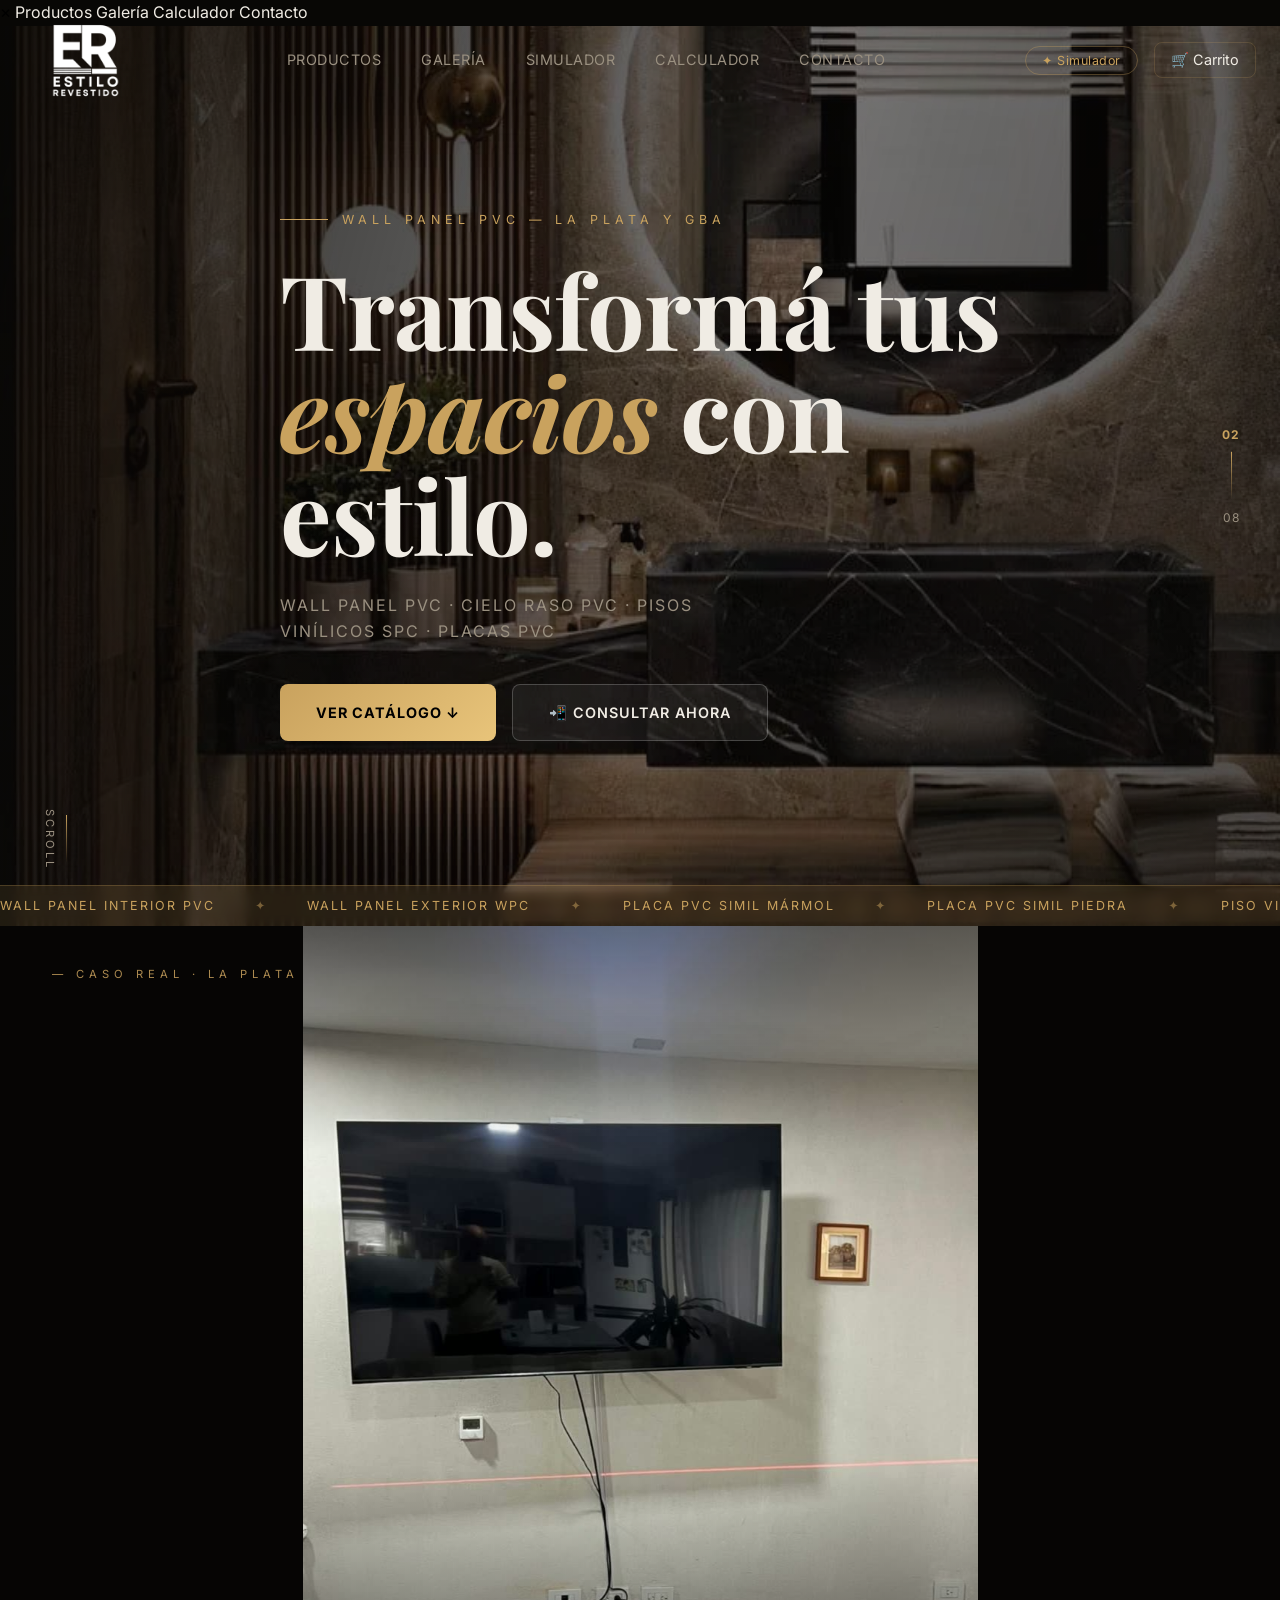
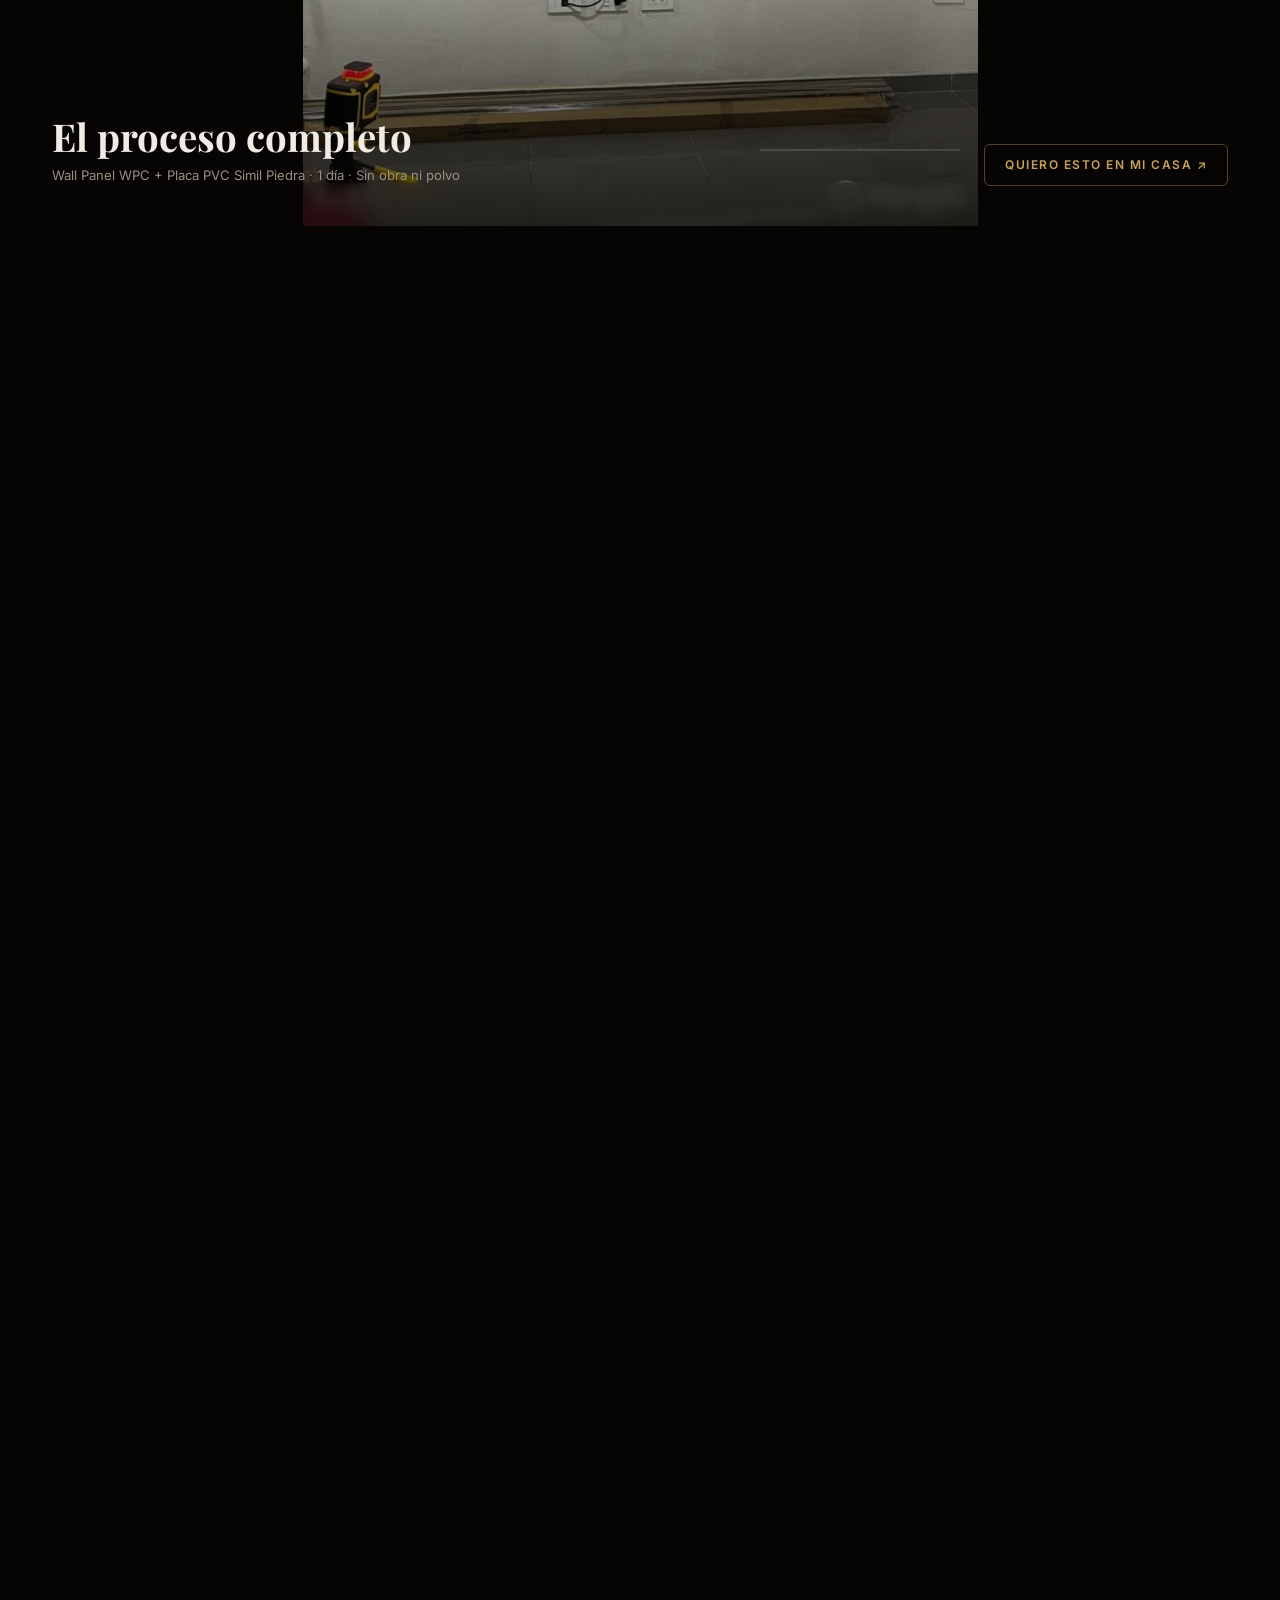
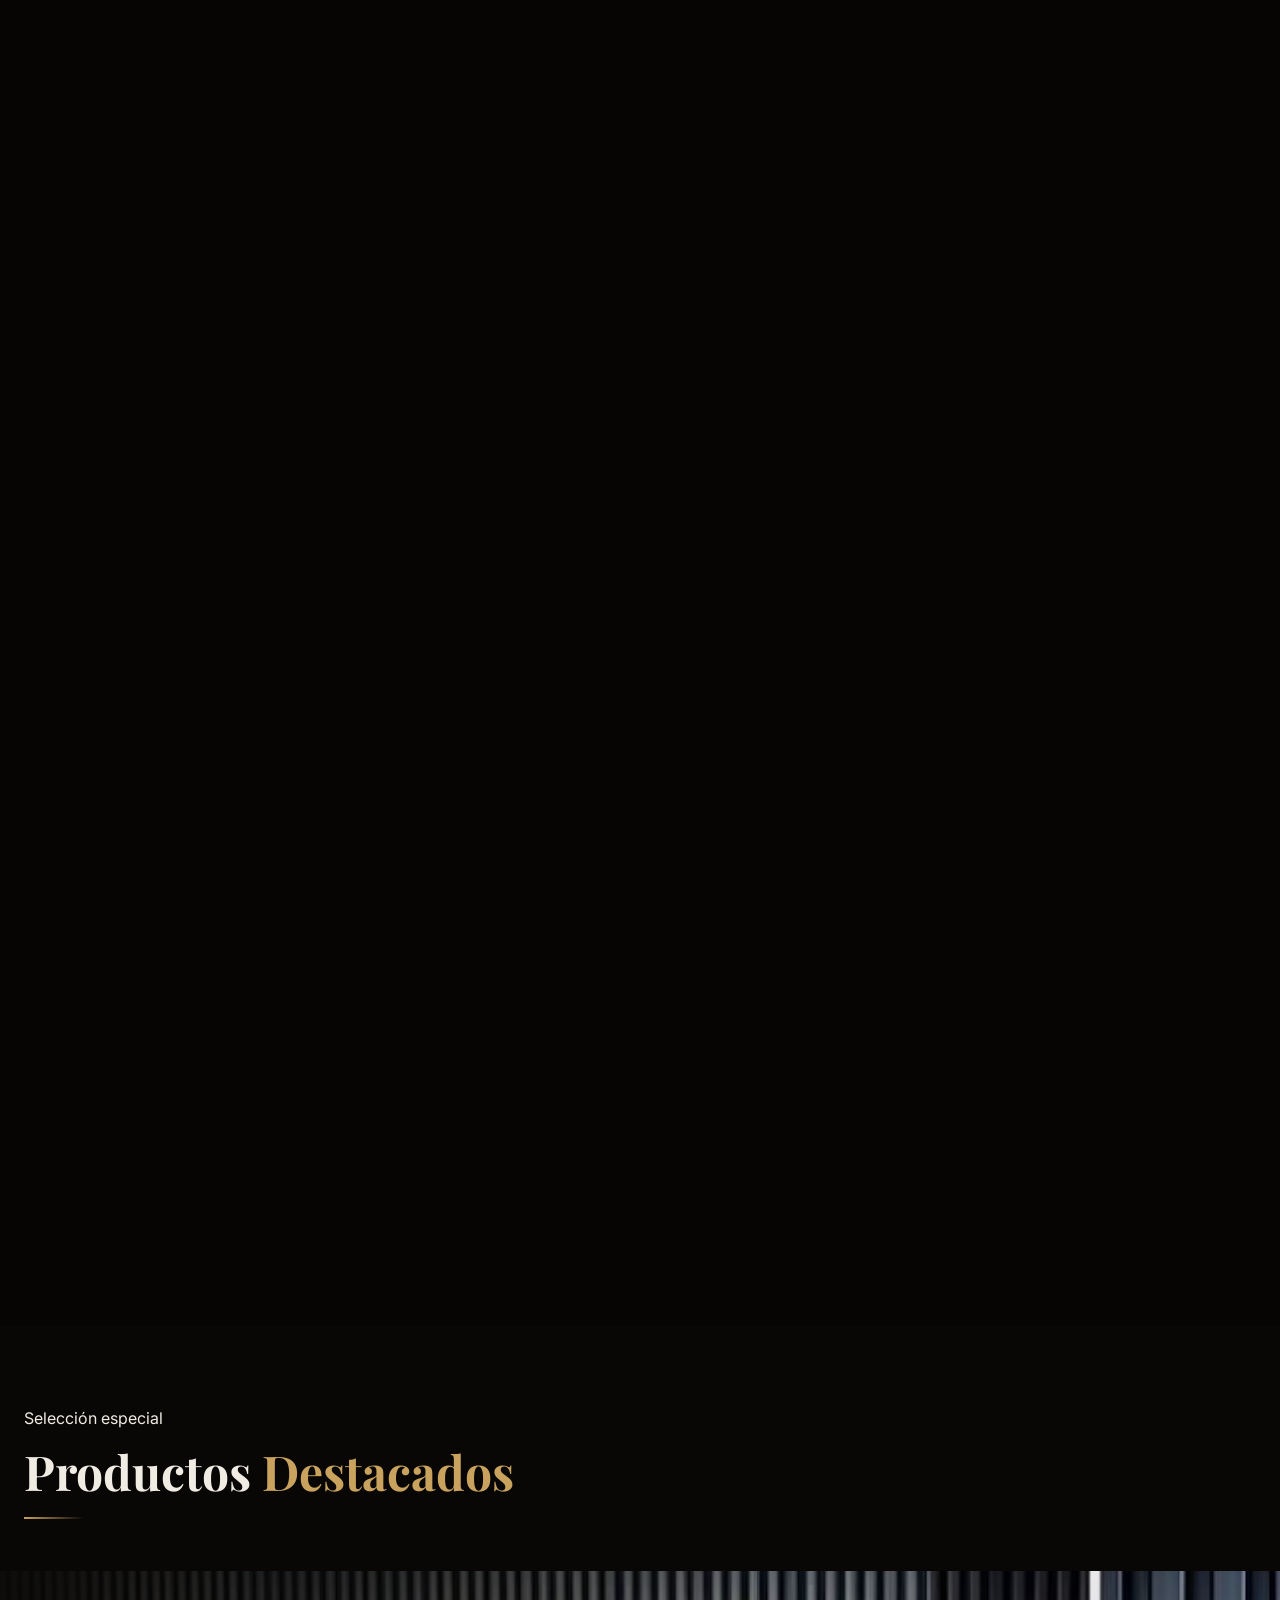
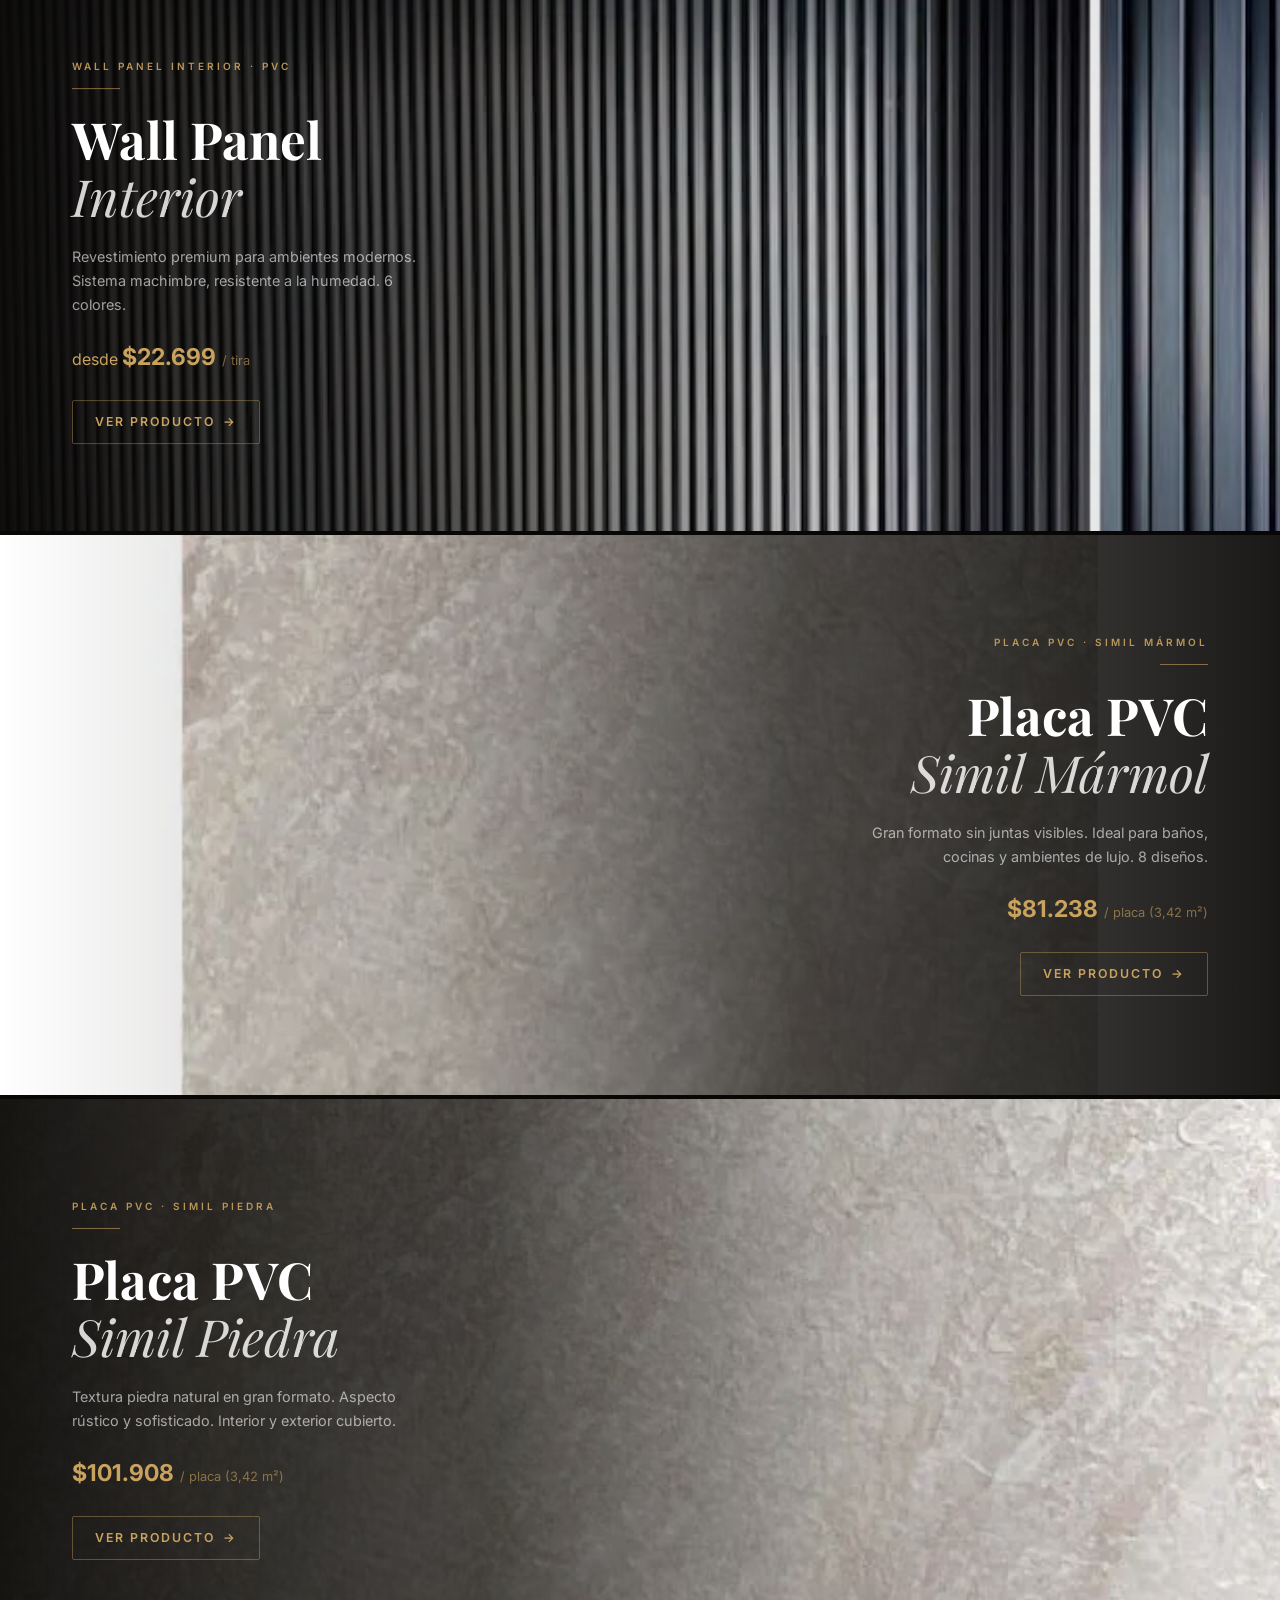
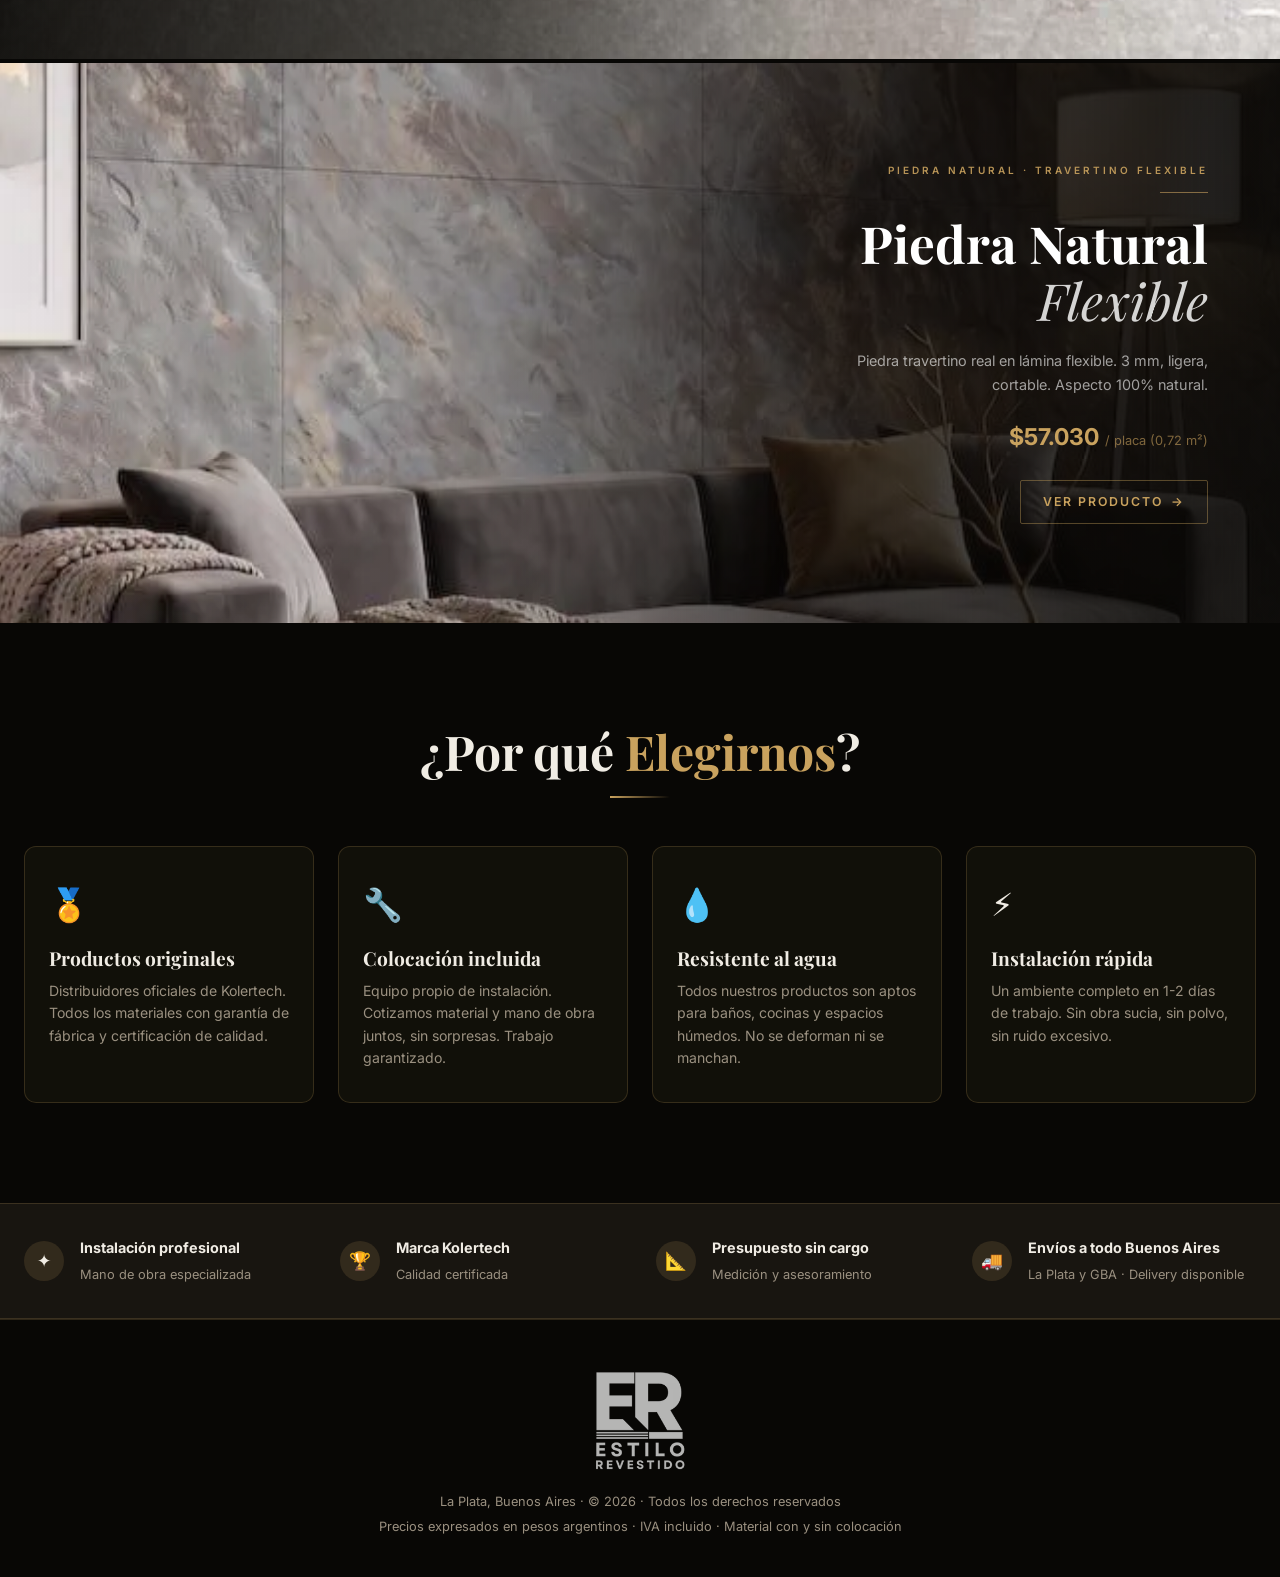
==== index.html @ 137f5987 "perf: convertir LCP hero a <img> e inline critical CSS para mejorar PageSpeed - Reemplazar backgroun" ====
﻿<!DOCTYPE html>
<html lang="es">
<head>
  <meta charset="UTF-8">
  <meta name="viewport" content="width=device-width, initial-scale=1.0">
  <title>Wall Panel PVC La Plata | Pisos Vinílicos SPC | Placas PVC | Estilo Revestido</title>
  <meta name="description" content="Venta y colocación de wall panel PVC, pisos vinílicos SPC click, placas PVC y cielos rasos en La Plata y GBA. Distribuidor oficial Kolertech. Presupuesto sin cargo.">
  <link rel="preconnect" href="https://fonts.googleapis.com">
  <link rel="preconnect" href="https://fonts.gstatic.com" crossorigin>
  <link rel="preload" as="style" href="https://fonts.googleapis.com/css2?family=Playfair+Display:ital,wght@0,400;0,700;1,400&family=Inter:wght@300;400;500;600;700&display=swap" onload="this.onload=null;this.rel='stylesheet'">
  <noscript><link rel="stylesheet" href="https://fonts.googleapis.com/css2?family=Playfair+Display:ital,wght@0,400;0,700;1,400&family=Inter:wght@300;400;500;600;700&display=swap"></noscript>
  <link rel="stylesheet" href="styles.css">
  <link rel="preload" as="image" href="Living.webp" fetchpriority="high">
  <style>
    .hero-slide{position:absolute;inset:0;background-size:cover;background-position:center;opacity:0;transform:scale(1.08);transition:opacity 1.4s ease,transform 6s ease}
    .hero-slide.active{opacity:1;transform:scale(1)}
    .hero-lcp-img{position:absolute;inset:0;width:100%;height:100%;object-fit:cover;object-position:center;pointer-events:none}
  </style>
  <script type="application/ld+json">
  {
    "@context": "https://schema.org",
    "@type": "LocalBusiness",
    "name": "Estilo Revestido",
    "description": "Venta y colocación de wall panel PVC, pisos vinílicos SPC click, placas PVC y cielos rasos en La Plata y GBA.",
    "url": "https://estilorevestido.com.ar",
    "telephone": "+542214374605",
    "email": "estilorevestido@gmail.com",
    "image": "https://estilorevestido.com.ar/logo-black-sm.webp",
    "address": {
      "@type": "PostalAddress",
      "addressLocality": "La Plata",
      "addressRegion": "Buenos Aires",
      "addressCountry": "AR"
    },
    "areaServed": [
      {"@type": "City", "name": "La Plata"},
      {"@type": "AdministrativeArea", "name": "Gran Buenos Aires"}
    ],
    "sameAs": ["https://instagram.com/estilorevestido"],
    "hasOfferCatalog": {
      "@type": "OfferCatalog",
      "name": "Revestimientos",
      "itemListElement": [
        {"@type": "Offer", "itemOffered": {"@type": "Product", "name": "Wall Panel PVC Interior"}},
        {"@type": "Offer", "itemOffered": {"@type": "Product", "name": "Cielo Raso PVC"}},
        {"@type": "Offer", "itemOffered": {"@type": "Product", "name": "Piso Vinílico SPC Click"}},
        {"@type": "Offer", "itemOffered": {"@type": "Product", "name": "Placa PVC Simil Mármol"}},
        {"@type": "Offer", "itemOffered": {"@type": "Product", "name": "Placa PVC Simil Piedra"}},
        {"@type": "Offer", "itemOffered": {"@type": "Product", "name": "Wall Panel Exterior WPC"}},
        {"@type": "Offer", "itemOffered": {"@type": "Product", "name": "Placa 3D PVC"}}
      ]
    }
  }
  </script>
</head>
<body>


<!-- NAV -->
<nav class="nav">
  <div class="nav-inner">
    <a href="#" class="nav-logo">
      <img src="logo-black-sm.webp" alt="Estilo Revestido" class="nav-logo-img" width="400" height="285" fetchpriority="high">
    </a>
    <ul class="nav-links">
      <li><a href="productos/">Productos</a></li>
      <li><a href="galeria/">Galería</a></li>
      <li><a href="galeria/#simulaFoto">Simulador</a></li>
      <li><a href="productos/#calculador">Calculador</a></li>
      <li><a href="contacto/">Contacto</a></li>
    </ul>
    <div class="nav-right">
      <button class="sim-open-btn" id="simOpenBtn">✦ Simulador</button>
      <button class="cart-btn">
        🛒 Carrito
        <span class="cart-count">0</span>
      </button>
      <button class="nav-menu-btn" aria-label="Menú">
        <span></span><span></span><span></span>
      </button>
    </div>
  </div>
</nav>

<!-- MOBILE MENU -->
<div class="mobile-menu">
  <button class="mobile-close">✕</button>
  <a href="productos/">Productos</a>
  <a href="galeria/">Galería</a>
  <a href="productos/#calculador">Calculador</a>
  <a href="contacto/">Contacto</a>
</div>
<!-- HERO -->
<section class="hero">
  <!-- Slideshow de fotos -->
  <div class="hero-slides">
    <div class="hero-slide active">
      <img src="Living.webp" alt="Wall Panel PVC La Plata — Estilo Revestido" class="hero-lcp-img" fetchpriority="high" width="1920" height="1080">
    </div>
    <div class="hero-slide" style="background-image:url('Baño.webp')"></div>
    <div class="hero-slide" style="background-image:url('Habitacion .webp')"></div>
    <div class="hero-slide" style="background-image:url('exterior.webp')"></div>
    <div class="hero-slide" style="background-image:url('Rincon.webp')"></div>
    <div class="hero-slide" style="background-image:url('CB Group/wall-panel-ambiente1.webp')"></div>
    <div class="hero-slide" style="background-image:url('CB Group/placa-piedra-ambiente1.webp')"></div>
    <div class="hero-slide" style="background-image:url('CB Group/piedra-flexible-ambiente.webp')"></div>
  </div>
  <div class="hero-overlay"></div>

  <!-- Contenido -->
  <div class="hero-content">
    <div class="hero-eyebrow">
      <span class="eyebrow-line"></span>
      <span class="eyebrow-text">Wall Panel PVC — La Plata y GBA</span>
    </div>
    <h1 class="hero-title">
      <span class="word-reveal">Transformá</span>
      <span class="word-reveal delay-1">tus</span>
      <br>
      <em class="word-reveal delay-2">espacios</em>
      <span class="word-reveal delay-3">con</span>
      <br>
      <span class="word-reveal delay-4">estilo.</span>
    </h1>
    <p class="hero-desc hero-desc-reveal">
      Wall Panel PVC · Cielo Raso PVC · Pisos Vinílicos SPC · Placas PVC
    </p>
    <div class="hero-actions hero-actions-reveal">
      <a href="productos/" class="btn-primary">Ver catálogo ↓</a>
      <a href="https://wa.me/542214374605" target="_blank" class="btn-secondary">📲 Consultar ahora</a>
    </div>
  </div>

  <!-- Slide counter -->
  <div class="slide-counter">
    <span class="slide-current">01</span>
    <span class="slide-sep"></span>
    <span class="slide-total">08</span>
  </div>

  <!-- Ticker -->
  <div class="hero-ticker">
    <div class="ticker-track">
      <span>Wall Panel Interior PVC</span><span class="ticker-dot">✦</span>
      <span>Wall Panel Exterior WPC</span><span class="ticker-dot">✦</span>
      <span>Placa PVC Simil Mármol</span><span class="ticker-dot">✦</span>
      <span>Placa PVC Simil Piedra</span><span class="ticker-dot">✦</span>
      <span>Piso Vinílico SPC Click</span><span class="ticker-dot">✦</span>
      <span>Tirantes WPC</span><span class="ticker-dot">✦</span>
      <span>Placas 3D PVC</span><span class="ticker-dot">✦</span>
      <span>Zócalo EPS + Clips</span><span class="ticker-dot">✦</span>
      <span>Molduras Cielorraso</span><span class="ticker-dot">✦</span>
      <span>Instalación Profesional</span><span class="ticker-dot">✦</span>
      <span>Wall Panel Interior PVC</span><span class="ticker-dot">✦</span>
      <span>Wall Panel Exterior WPC</span><span class="ticker-dot">✦</span>
      <span>Placa PVC Simil Mármol</span><span class="ticker-dot">✦</span>
      <span>Placa PVC Simil Piedra</span><span class="ticker-dot">✦</span>
      <span>Piso Vinílico SPC Click</span><span class="ticker-dot">✦</span>
      <span>Tirantes WPC</span><span class="ticker-dot">✦</span>
      <span>Placas 3D PVC</span><span class="ticker-dot">✦</span>
      <span>Zócalo EPS + Clips</span><span class="ticker-dot">✦</span>
      <span>Molduras Cielorraso</span><span class="ticker-dot">✦</span>
      <span>Instalación Profesional</span><span class="ticker-dot">✦</span>
    </div>
  </div>

  <div class="hero-scroll">
    <div class="hero-scroll-line"></div>
    <span>Scroll</span>
  </div>
</section>

<!-- FRAME SCROLL: PROCESO DE INSTALACIÓN -->
<section class="fscrub-section" id="procesoReel">
  <div class="fscrub-sticky">
    <canvas class="fscrub-canvas" id="procesoCanvas"></canvas>
    <video id="procesoVideo" class="fscrub-video" muted playsinline preload="none"></video>
    <div class="fscrub-overlay">
      <span class="fscrub-eyebrow">— Caso real · La Plata</span>
      <div class="fscrub-bottom">
        <div class="fscrub-info">
          <h2 class="fscrub-title">El proceso completo</h2>
          <p class="fscrub-desc">Wall Panel WPC + Placa PVC Simil Piedra · 1 día · Sin obra ni polvo</p>
        </div>
        <div class="fscrub-prog-wrap"><div class="fscrub-bar" id="fscrubBar"></div></div>
        <a href="https://wa.me/542214374605" class="fscrub-cta" target="_blank">Quiero esto en mi casa ↗</a>
      </div>
    </div>
  </div>
</section>

<!-- PRODUCTOS DESTACADOS -->
<section class="showcase-section" id="destacados">
  <div class="container">
    <div class="section-header reveal">
      <p class="hero-eyebrow" style="position:static;display:flex;margin-bottom:12px;">Selección especial</p>
      <h2 class="section-title">Productos <span class="gold">Destacados</span></h2>
      <div class="divider"></div>
    </div>
  </div>
  <div class="showcase-list">

    <a href="productos/?filtro=wall-interior" class="showcase-item" data-filter-target="wall-interior">
      <div class="showcase-bg" style="background-image:url('CB Group/wall-panel-ambiente1.webp')"></div>
      <div class="showcase-veil"></div>
      <div class="showcase-content">
        <span class="sc-tag">Wall Panel Interior · PVC</span>
        <div class="sc-line"></div>
        <h3 class="sc-name">Wall Panel<br><em>Interior</em></h3>
        <p class="sc-desc">Revestimiento premium para ambientes modernos. Sistema machimbre, resistente a la humedad. 6 colores.</p>
        <div class="sc-price">desde <strong>$22.699</strong> <small>/ tira</small></div>
        <span class="sc-cta">Ver producto <span>→</span></span>
      </div>
    </a>

    <a href="productos/?filtro=placas-pvc" class="showcase-item sc-reverse" data-filter-target="placas-pvc">
      <div class="showcase-bg" style="background-image:url('CB Group/placa-piedra-ambiente1.webp')"></div>
      <div class="showcase-veil showcase-veil-right"></div>
      <div class="showcase-content">
        <span class="sc-tag">Placa PVC · Simil Mármol</span>
        <div class="sc-line"></div>
        <h3 class="sc-name">Placa PVC<br><em>Simil Mármol</em></h3>
        <p class="sc-desc">Gran formato sin juntas visibles. Ideal para baños, cocinas y ambientes de lujo. 8 diseños.</p>
        <div class="sc-price"><strong>$81.238</strong> <small>/ placa (3,42 m²)</small></div>
        <span class="sc-cta">Ver producto <span>→</span></span>
      </div>
    </a>

    <a href="productos/?filtro=placas-pvc" class="showcase-item" data-filter-target="placas-pvc">
      <div class="showcase-bg" style="background-image:url('CB Group/placa-piedra-ambiente2.webp')"></div>
      <div class="showcase-veil"></div>
      <div class="showcase-content">
        <span class="sc-tag">Placa PVC · Simil Piedra</span>
        <div class="sc-line"></div>
        <h3 class="sc-name">Placa PVC<br><em>Simil Piedra</em></h3>
        <p class="sc-desc">Textura piedra natural en gran formato. Aspecto rústico y sofisticado. Interior y exterior cubierto.</p>
        <div class="sc-price"><strong>$101.908</strong> <small>/ placa (3,42 m²)</small></div>
        <span class="sc-cta">Ver producto <span>→</span></span>
      </div>
    </a>

    <a href="productos/?filtro=piedra-flexible" class="showcase-item sc-reverse" data-filter-target="piedra-flexible">
      <div class="showcase-bg" style="background-image:url('CB Group/piedra-flexible-main.webp')"></div>
      <div class="showcase-veil showcase-veil-right"></div>
      <div class="showcase-content">
        <span class="sc-tag">Piedra Natural · Travertino Flexible</span>
        <div class="sc-line"></div>
        <h3 class="sc-name">Piedra Natural<br><em>Flexible</em></h3>
        <p class="sc-desc">Piedra travertino real en lámina flexible. 3 mm, ligera, cortable. Aspecto 100% natural.</p>
        <div class="sc-price"><strong>$57.030</strong> <small>/ placa (0,72 m²)</small></div>
        <span class="sc-cta">Ver producto <span>→</span></span>
      </div>
    </a>

  </div>
</section>

<!-- WHY US -->
<section class="section why-section">
  <div class="container">
    <div class="section-header reveal" style="text-align:center;margin-bottom:48px;">
      <h2 class="section-title">¿Por qué <span class="gold">Elegirnos</span>?</h2>
      <div class="divider" style="margin:16px auto 0;"></div>
    </div>
    <div class="why-grid">
      <div class="why-card reveal">
        <div class="why-icon">🏅</div>
        <h3>Productos originales</h3>
        <p>Distribuidores oficiales de Kolertech. Todos los materiales con garantía de fábrica y certificación de calidad.</p>
      </div>
      <div class="why-card reveal" style="transition-delay:0.1s">
        <div class="why-icon">🔧</div>
        <h3>Colocación incluida</h3>
        <p>Equipo propio de instalación. Cotizamos material y mano de obra juntos, sin sorpresas. Trabajo garantizado.</p>
      </div>
      <div class="why-card reveal" style="transition-delay:0.2s">
        <div class="why-icon">💧</div>
        <h3>Resistente al agua</h3>
        <p>Todos nuestros productos son aptos para baños, cocinas y espacios húmedos. No se deforman ni se manchan.</p>
      </div>
      <div class="why-card reveal" style="transition-delay:0.3s">
        <div class="why-icon">⚡</div>
        <h3>Instalación rápida</h3>
        <p>Un ambiente completo en 1-2 días de trabajo. Sin obra sucia, sin polvo, sin ruido excesivo.</p>
      </div>
    </div>
  </div>
</section>

<!-- FEATURES BAND -->
<div class="features-band">
  <div class="features-grid">
    <div class="feature-item">
      <div class="feature-icon">✦</div>
      <div class="feature-text">
        <strong>Instalación profesional</strong>
        <span>Mano de obra especializada</span>
      </div>
    </div>
    <div class="feature-item">
      <div class="feature-icon">🏆</div>
      <div class="feature-text">
        <strong>Marca Kolertech</strong>
        <span>Calidad certificada</span>
      </div>
    </div>
    <div class="feature-item">
      <div class="feature-icon">📐</div>
      <div class="feature-text">
        <strong>Presupuesto sin cargo</strong>
        <span>Medición y asesoramiento</span>
      </div>
    </div>
    <div class="feature-item">
      <div class="feature-icon">🚚</div>
      <div class="feature-text">
        <strong>Envíos a todo Buenos Aires</strong>
        <span>La Plata y GBA · Delivery disponible</span>
      </div>
    </div>
  </div>
</div>

<!-- FOOTER -->
<footer>
  <div class="container">
    <img src="logo-black-sm.webp" alt="Estilo Revestido" width="400" height="285" style="height:120px;width:auto;margin:0 auto 12px;display:block;opacity:0.7;filter:invert(1);">
    <p style="margin-top:8px;">La Plata, Buenos Aires · © 2026 · Todos los derechos reservados</p>
    <p style="margin-top:4px;">Precios expresados en pesos argentinos · IVA incluido · Material con y sin colocación</p>
  </div>
</footer>

<!-- CART OVERLAY -->
<div class="cart-overlay">
  <div class="cart-panel">
    <div class="cart-header">
      <h2>Tu Carrito</h2>
      <button class="cart-close">✕</button>
    </div>
    <div class="cart-items">
      <div class="cart-empty">🛒<span>Tu carrito está vacío</span></div>
    </div>
    <div class="cart-footer">
      <div class="cart-total">
        <span>Total material</span>
        <strong>$0</strong>
      </div>
      <button class="btn-cart-wa">📲 Solicitar presupuesto</button>
      <button class="btn-clear-cart">Vaciar carrito</button>
    </div>
  </div>
</div>

<!-- TOAST -->
<div class="toast" id="toast">
  <span class="toast-icon">✦</span>
  <span class="toast-msg"></span>
</div>

<!-- ===== SIMULADOR DE AMBIENTES ===== -->
<div class="sim-overlay" id="simOverlay" role="dialog" aria-modal="true" aria-hidden="true">
  <div class="sim-panel">
    <button class="sim-close" id="simClose" aria-label="Cerrar">×</button>

    <div class="sim-header">
      <h2 class="sim-title">Simulador de Ambientes</h2>
      <p class="sim-subtitle">Ingresá las medidas, elegí los materiales y mirá cómo queda tu espacio</p>
    </div>

    <!-- Dimensiones -->
    <div class="sim-dims-bar">
      <div class="sim-dim-field">
        <label class="sim-dim-label">Ancho</label>
        <input class="sim-dim-input" id="simAncho" type="number" min="1" max="20" step="0.5" value="4">
        <span class="sim-dim-unit">m</span>
      </div>
      <div class="sim-dim-sep">×</div>
      <div class="sim-dim-field">
        <label class="sim-dim-label">Largo</label>
        <input class="sim-dim-input" id="simLargo" type="number" min="1" max="20" step="0.5" value="5">
        <span class="sim-dim-unit">m</span>
      </div>
      <div class="sim-dim-sep">×</div>
      <div class="sim-dim-field">
        <label class="sim-dim-label">Alto</label>
        <input class="sim-dim-input" id="simAlto" type="number" min="1.8" max="6" step="0.1" value="2.6">
        <span class="sim-dim-unit">m</span>
      </div>
    </div>

    <!-- Combinaciones recomendadas -->
    <div class="sim-combos-bar">
      <span class="sim-combos-label">Combinaciones:</span>
      <div class="sim-combos-list" id="simCombosList"></div>
    </div>

    <!-- Contenido principal -->
    <div class="sim-content">

      <!-- Vista perspectiva -->
      <div class="sim-scene-wrap">
        <canvas id="simCanvas" width="700" height="420"></canvas>
        <div class="sim-scene-hint">Vista en perspectiva · cambiá medidas y materiales para actualizar</div>
      </div>

      <!-- Selectores + presupuesto -->
      <div class="sim-sidebar">

        <div class="sim-selectors">
          <div class="sim-sel-row">
            <div class="sim-sel-thumb" id="thumbParedes"></div>
            <div class="sim-sel-info">
              <label class="sim-sel-label">Paredes</label>
              <select class="sim-select" id="selParedes"></select>
            </div>
          </div>
          <div class="sim-sel-row">
            <div class="sim-sel-thumb" id="thumbTecho"></div>
            <div class="sim-sel-info">
              <label class="sim-sel-label">Techo</label>
              <select class="sim-select" id="selTecho"></select>
            </div>
          </div>
          <div class="sim-sel-row">
            <div class="sim-sel-thumb" id="thumbPiso"></div>
            <div class="sim-sel-info">
              <label class="sim-sel-label">Piso</label>
              <select class="sim-select" id="selPiso"></select>
            </div>
          </div>
          <div class="sim-sel-row">
            <div class="sim-sel-thumb" id="thumbZocalo"></div>
            <div class="sim-sel-info">
              <label class="sim-sel-label">Zócalo</label>
              <select class="sim-select" id="selZocalo"></select>
            </div>
          </div>
        </div>

        <div class="sim-budget" id="simBudget">
          <p class="sim-budget-empty">Seleccioná productos para ver el presupuesto</p>
        </div>

        <div class="sim-actions">
          <button class="sim-btn-wa" id="simWaBtn">
            <svg width="16" height="16" viewBox="0 0 24 24" fill="currentColor"><path d="M17.472 14.382c-.297-.149-1.758-.867-2.03-.967-.273-.099-.471-.148-.67.15-.197.297-.767.966-.94 1.164-.173.199-.347.223-.644.075-.297-.15-1.255-.463-2.39-1.475-.883-.788-1.48-1.761-1.653-2.059-.173-.297-.018-.458.13-.606.134-.133.298-.347.446-.52.149-.174.198-.298.298-.497.099-.198.05-.371-.025-.52-.075-.149-.669-1.612-.916-2.207-.242-.579-.487-.5-.669-.51-.173-.008-.371-.01-.57-.01-.198 0-.52.074-.792.372-.272.297-1.04 1.016-1.04 2.479 0 1.462 1.065 2.875 1.213 3.074.149.198 2.096 3.2 5.077 4.487.709.306 1.262.489 1.694.625.712.227 1.36.195 1.871.118.571-.085 1.758-.719 2.006-1.413.248-.694.248-1.289.173-1.413-.074-.124-.272-.198-.57-.347z"/><path d="M12 2C6.477 2 2 6.477 2 12c0 1.89.525 3.66 1.438 5.168L2 22l4.832-1.438A9.959 9.959 0 0012 22c5.523 0 10-4.477 10-10S17.523 2 12 2z"/></svg>
            WhatsApp
          </button>
          <button class="sim-btn-cart" id="simCartBtn">+ Carrito</button>
        </div>
      </div>
    </div>
  </div>
</div>
<script src="script-shared.js" defer></script>
<script src="script-index.js" defer></script>
<!-- Cloudflare Web Analytics --><script type='module' src='https://static.cloudflareinsights.com/beacon.min.js' data-cf-beacon='{"token":"7afa23e4fc7f466990a9132e22e90082"}'></script><!-- End Cloudflare Web Analytics -->
</body>
</html>
---- styles.css ----
﻿/* ===== VARIABLES ===== */
:root {
  --bg: #080705;
  --bg2: #0f0e0b;
  --bg3: #181510;
  --gold: #C9A25E;
  --gold2: #e8c47a;
  --gold-dim: rgba(201,162,94,0.15);
  --text: #f0ece4;
  --text-dim: #9a9080;
  --border: rgba(201,162,94,0.2);
  --card-bg: #111009;
  --font-serif: 'Playfair Display', Georgia, serif;
  --font-sans: 'Inter', system-ui, sans-serif;
  --radius: 12px;
  --shadow: 0 20px 60px rgba(0,0,0,0.6);
}

/* ===== RESET ===== */
*, *::before, *::after { box-sizing: border-box; margin: 0; padding: 0; }
html { scroll-behavior: smooth; }
body {
  background: var(--bg);
  color: var(--text);
  font-family: var(--font-sans);
  font-size: 16px;
  line-height: 1.6;
  overflow-x: hidden;
}
img { max-width: 100%; display: block; }
a { color: inherit; text-decoration: none; }
button { cursor: pointer; font-family: var(--font-sans); border: none; background: none; }

/* ===== SCROLLBAR ===== */
::-webkit-scrollbar { width: 6px; }
::-webkit-scrollbar-track { background: var(--bg); }
::-webkit-scrollbar-thumb { background: var(--gold); border-radius: 3px; }

/* ===== TYPOGRAPHY ===== */
h1, h2, h3, h4 { font-family: var(--font-serif); line-height: 1.2; }

/* ===== UTILITY ===== */
.container { max-width: 1280px; margin: 0 auto; padding: 0 24px; }
.gold { color: var(--gold); }
.section-title {
  font-family: var(--font-serif);
  font-size: clamp(2rem, 4vw, 3rem);
  margin-bottom: 8px;
}
.section-subtitle {
  color: var(--text-dim);
  font-size: 1.05rem;
  margin-bottom: 48px;
}
.divider {
  width: 60px;
  height: 2px;
  background: linear-gradient(to right, var(--gold), transparent);
  margin: 16px 0 32px;
}

/* ===== NAV ===== */
.nav {
  position: fixed;
  top: 0; left: 0; right: 0;
  z-index: 1000;
  padding: 16px 0;
  transition: all 0.4s ease;
}
.nav.scrolled {
  background: rgba(8,7,5,0.95);
  backdrop-filter: blur(20px);
  border-bottom: 1px solid var(--border);
  padding: 10px 0;
}
.nav-inner {
  display: flex;
  align-items: center;
  justify-content: space-between;
  max-width: 1280px;
  margin: 0 auto;
  padding: 0 24px;
}
.nav-logo {
  display: flex;
  align-items: center;
}
.nav-logo-img {
  height: 88px;
  width: auto;
  object-fit: contain;
  filter: invert(1);
  transition: opacity 0.3s;
}
.nav-logo-img:hover { opacity: 0.85; }
.nav-links {
  display: flex;
  gap: 32px;
  list-style: none;
}
.nav-links a {
  font-size: 0.9rem;
  letter-spacing: 0.5px;
  color: var(--text-dim);
  transition: color 0.3s;
  text-transform: uppercase;
  display: inline-flex;
  align-items: center;
  padding: 12px 4px;
}
.nav-links a:hover { color: var(--gold); }
.nav-right { display: flex; align-items: center; gap: 16px; }
.cart-btn {
  position: relative;
  background: transparent;
  border: 1px solid var(--border);
  border-radius: 8px;
  padding: 8px 16px;
  color: var(--text);
  font-size: 0.9rem;
  display: flex;
  align-items: center;
  gap: 8px;
  transition: all 0.3s;
}
.cart-btn:hover { border-color: var(--gold); color: var(--gold); }
.cart-count {
  background: var(--gold);
  color: #000;
  border-radius: 50%;
  width: 20px;
  height: 20px;
  display: flex;
  align-items: center;
  justify-content: center;
  font-size: 0.75rem;
  font-weight: 700;
  display: none;
}
.cart-count.has-items { display: flex; }
.nav-menu-btn {
  display: none;
  flex-direction: column;
  gap: 5px;
  padding: 4px;
}
.nav-menu-btn span {
  display: block;
  width: 24px;
  height: 2px;
  background: var(--text);
  transition: all 0.3s;
}

/* ===== HERO ===== */
.hero {
  position: relative;
  height: 100vh;
  min-height: 640px;
  display: flex;
  align-items: center;
  overflow: hidden;
}

/* Slideshow */
.hero-slides {
  position: absolute;
  inset: 0;
}
.hero-slide {
  position: absolute;
  inset: 0;
  background-size: cover;
  background-position: center;
  opacity: 0;
  transform: scale(1.08);
  transition: opacity 1.4s ease, transform 6s ease;
}
.hero-slide.active {
  opacity: 1;
  transform: scale(1);
}
.hero-lcp-img {
  position: absolute;
  inset: 0;
  width: 100%;
  height: 100%;
  object-fit: cover;
  object-position: center;
  pointer-events: none;
}

.hero-overlay {
  position: absolute;
  inset: 0;
  background: linear-gradient(
    105deg,
    rgba(8,7,5,0.88) 0%,
    rgba(8,7,5,0.55) 55%,
    rgba(8,7,5,0.72) 100%
  );
  z-index: 1;
}

.hero-content {
  position: relative;
  z-index: 2;
  max-width: 1280px;
  margin: 0 auto;
  padding: 0 24px;
}

/* Eyebrow */
.hero-eyebrow {
  display: flex;
  align-items: center;
  gap: 14px;
  margin-bottom: 28px;
  overflow: hidden;
}
.eyebrow-line {
  display: block;
  width: 48px;
  height: 1px;
  background: var(--gold);
  transform: scaleX(0);
  transform-origin: left;
  animation: lineGrow 0.8s 0.3s ease forwards;
}
@keyframes lineGrow { to { transform: scaleX(1); } }
.eyebrow-text {
  font-size: 0.78rem;
  letter-spacing: 5px;
  text-transform: uppercase;
  color: var(--gold);
  opacity: 0;
  transform: translateX(-12px);
  animation: fadeSlide 0.7s 0.6s ease forwards;
}

/* Word reveal */
.word-reveal {
  display: inline-block;
  opacity: 0;
  transform: translateY(40px) skewY(3deg);
  animation: wordReveal 0.7s ease forwards;
}
.word-reveal.delay-1 { animation-delay: 0.15s; }
.word-reveal.delay-2 { animation-delay: 0.3s; }
.word-reveal.delay-3 { animation-delay: 0.42s; }
.word-reveal.delay-4 { animation-delay: 0.54s; }
@keyframes wordReveal {
  to { opacity: 1; transform: translateY(0) skewY(0); }
}

.hero-title {
  font-size: clamp(3.2rem, 8vw, 6.5rem);
  font-weight: 700;
  line-height: 1.0;
  margin-bottom: 28px;
  max-width: 780px;
  letter-spacing: -1px;
}
.hero-title em {
  font-style: italic;
  color: var(--gold);
  -webkit-text-stroke: 0px;
}

.hero-desc-reveal {
  color: var(--text-dim);
  font-size: 1rem;
  letter-spacing: 2px;
  text-transform: uppercase;
  max-width: 500px;
  margin-bottom: 40px;
  opacity: 0;
  animation: fadeSlide 0.7s 0.8s ease forwards;
}
.hero-actions-reveal {
  display: flex;
  gap: 16px;
  flex-wrap: wrap;
  opacity: 0;
  animation: fadeSlide 0.7s 1s ease forwards;
}
@keyframes fadeSlide {
  to { opacity: 1; transform: translateX(0) translateY(0); }
  from { opacity: 0; transform: translateY(16px); }
}

.btn-primary {
  background: linear-gradient(135deg, var(--gold), var(--gold2));
  color: #000;
  font-weight: 700;
  font-size: 0.9rem;
  letter-spacing: 1px;
  text-transform: uppercase;
  padding: 16px 36px;
  border-radius: 8px;
  transition: all 0.3s;
  display: inline-flex;
  align-items: center;
  gap: 8px;
}
.btn-primary:hover {
  transform: translateY(-2px);
  box-shadow: 0 8px 32px rgba(201,162,94,0.4);
}
.btn-secondary {
  background: rgba(255,255,255,0.06);
  backdrop-filter: blur(8px);
  color: var(--text);
  font-weight: 600;
  font-size: 0.9rem;
  letter-spacing: 1px;
  text-transform: uppercase;
  padding: 16px 36px;
  border-radius: 8px;
  border: 1px solid rgba(255,255,255,0.2);
  transition: all 0.3s;
  display: inline-flex;
  align-items: center;
  gap: 8px;
}
.btn-secondary:hover {
  border-color: var(--gold);
  color: var(--gold);
  background: var(--gold-dim);
}

/* Slide counter */
.slide-counter {
  position: absolute;
  right: 40px;
  top: 50%;
  transform: translateY(-50%);
  z-index: 3;
  display: flex;
  flex-direction: column;
  align-items: center;
  gap: 8px;
  font-size: 0.75rem;
  color: var(--text-dim);
  letter-spacing: 1px;
}
.slide-sep {
  display: block;
  width: 1px;
  height: 48px;
  background: linear-gradient(to bottom, var(--gold), transparent);
}
.slide-current { color: var(--gold); font-weight: 700; }

/* Ticker */
.hero-ticker {
  position: absolute;
  bottom: 0;
  left: 0;
  right: 0;
  z-index: 3;
  background: rgba(201,162,94,0.12);
  backdrop-filter: blur(6px);
  border-top: 1px solid rgba(201,162,94,0.25);
  overflow: hidden;
  padding: 10px 0;
}
.ticker-track {
  display: flex;
  gap: 40px;
  white-space: nowrap;
  animation: ticker 28s linear infinite;
  font-size: 0.78rem;
  letter-spacing: 2px;
  text-transform: uppercase;
  color: var(--gold);
}
.ticker-dot { color: var(--gold); opacity: 0.5; }
@keyframes ticker {
  from { transform: translateX(0); }
  to { transform: translateX(-50%); }
}

/* Scroll hint */
.hero-scroll {
  position: absolute;
  bottom: 56px;
  left: 40px;
  z-index: 3;
  display: flex;
  flex-direction: column;
  align-items: center;
  gap: 8px;
  color: var(--text-dim);
  font-size: 0.7rem;
  letter-spacing: 3px;
  text-transform: uppercase;
  writing-mode: vertical-rl;
}
.hero-scroll-line {
  width: 1px;
  height: 48px;
  background: linear-gradient(to bottom, var(--gold), transparent);
  animation: scrollLine 2s ease infinite;
}
@keyframes scrollLine {
  0% { opacity: 1; transform: scaleY(1) translateY(0); }
  100% { opacity: 0; transform: scaleY(0.5) translateY(20px); }
}

@media (max-width: 768px) {
  .slide-counter { display: none; }
  .hero-scroll { left: 16px; bottom: 70px; }
  .hero-title { font-size: clamp(2.6rem, 10vw, 4rem); }
}

/* ===== FRAME SCROLL SCRUB ===== */
.fscrub-section {
  height: 400vh;
  position: relative;
  background: #060504;
}
.fscrub-sticky {
  position: sticky;
  top: 0;
  height: 100vh;
  overflow: hidden;
}
.fscrub-canvas {
  position: absolute;
  inset: 0;
  width: 100%;
  height: 100%;
  display: block;
}
.fscrub-overlay {
  position: absolute;
  inset: 0;
  display: flex;
  flex-direction: column;
  justify-content: space-between;
  padding: 40px 52px 40px;
  background: linear-gradient(180deg, rgba(6,5,4,0.5) 0%, transparent 25%, transparent 60%, rgba(6,5,4,0.80) 100%);
  pointer-events: none;
  z-index: 2;
}
.fscrub-eyebrow {
  font-size: 0.70rem;
  letter-spacing: 5px;
  text-transform: uppercase;
  color: var(--gold);
  opacity: 0.85;
}
.fscrub-bottom {
  display: flex;
  align-items: flex-end;
  justify-content: space-between;
  gap: 24px;
}
.fscrub-info { flex: 1; }
.fscrub-title {
  font-family: 'Playfair Display', serif;
  font-size: clamp(1.6rem, 3vw, 2.4rem);
  font-weight: 700;
  color: var(--text);
  margin: 0 0 6px;
  line-height: 1.15;
}
.fscrub-desc {
  font-size: 0.82rem;
  color: var(--text-dim);
  margin: 0;
}
.fscrub-prog-wrap {
  width: 200px;
  height: 2px;
  background: rgba(255,255,255,0.12);
  flex-shrink: 0;
  align-self: center;
}
.fscrub-bar {
  height: 100%;
  width: 100%;
  background: linear-gradient(90deg, var(--gold), var(--gold2));
  transform-origin: left;
  transform: scaleX(0);
  will-change: transform;
}
.fscrub-cta {
  flex-shrink: 0;
  font-size: 0.75rem;
  font-weight: 600;
  letter-spacing: 1.5px;
  text-transform: uppercase;
  color: var(--gold);
  border: 1px solid rgba(201,162,94,0.4);
  padding: 10px 20px;
  border-radius: 6px;
  pointer-events: all;
  transition: border-color 0.25s, background 0.25s;
  white-space: nowrap;
}
.fscrub-cta:hover { border-color: var(--gold); background: rgba(201,162,94,0.10); }
@media (max-width: 768px) {
  .fscrub-section { height: 400vh; }
  .fscrub-sticky { position: sticky; top: 0; height: 100vh; }
  .fscrub-canvas { display: none; }
  .fscrub-video { display: block; position: absolute; top: 50%; left: 50%; width: 100vw; height: 100vh; object-fit: cover; transform: translate(-50%, -50%); }
  .fscrub-prog-wrap { display: none; }
  .fscrub-overlay { padding: 28px 20px 32px; background: linear-gradient(180deg, rgba(6,5,4,0.7) 0%, rgba(6,5,4,0.5) 50%, rgba(6,5,4,0.85) 100%); }
  .fscrub-bottom { flex-direction: column; align-items: flex-start; gap: 14px; }
}

/* ===== FEATURES BAND ===== */
.features-band {
  background: var(--bg3);
  border-top: 1px solid var(--border);
  border-bottom: 1px solid var(--border);
  padding: 32px 0;
}
.features-grid {
  display: grid;
  grid-template-columns: repeat(auto-fit, minmax(200px, 1fr));
  gap: 32px;
  max-width: 1280px;
  margin: 0 auto;
  padding: 0 24px;
}
.feature-item {
  display: flex;
  align-items: center;
  gap: 16px;
}
.feature-icon {
  width: 40px;
  height: 40px;
  border-radius: 50%;
  background: var(--gold-dim);
  display: flex;
  align-items: center;
  justify-content: center;
  font-size: 1.1rem;
  flex-shrink: 0;
}
.feature-text strong {
  display: block;
  font-size: 0.9rem;
  font-weight: 700;
  margin-bottom: 2px;
}
.feature-text span {
  font-size: 0.8rem;
  color: var(--text-dim);
}

/* ===== SECTIONS ===== */
.section { padding: 100px 0; }
.section-header { margin-bottom: 16px; }
.filter-bar {
  display: flex;
  gap: 8px;
  flex-wrap: wrap;
  margin-bottom: 40px;
}
.filter-btn {
  padding: 8px 20px;
  border-radius: 40px;
  border: 1px solid var(--border);
  color: var(--text-dim);
  font-size: 0.85rem;
  transition: all 0.3s;
  background: transparent;
}
.filter-btn:hover, .filter-btn.active {
  border-color: var(--gold);
  color: var(--gold);
  background: var(--gold-dim);
}

/* ===== PRODUCT GRID ===== */
.products-grid {
  display: grid;
  grid-template-columns: repeat(auto-fill, minmax(300px, 1fr));
  gap: 24px;
}

/* ===== PRODUCT CARD ===== */
.product-card {
  background: var(--card-bg);
  border: 1px solid var(--border);
  border-radius: var(--radius);
  overflow: hidden;
  transition: transform 0.1s ease, box-shadow 0.3s ease;
  transform-style: preserve-3d;
  will-change: transform;
  cursor: pointer;
}
.product-card:hover {
  box-shadow: 0 30px 80px rgba(201,162,94,0.1), var(--shadow);
  border-color: rgba(201,162,94,0.4);
}
.card-image-wrap {
  position: relative;
  overflow: hidden;
  aspect-ratio: 4/3;
  background: #0d0c09;
}
.card-image-wrap img {
  width: 100%;
  height: 100%;
  object-fit: cover;
  transition: transform 0.6s cubic-bezier(0.33,1,0.68,1);
}
.product-card:hover .card-image-wrap img { transform: scale(1.08); }
.card-badge {
  position: absolute;
  top: 12px;
  left: 12px;
  background: var(--gold);
  color: #000;
  font-size: 0.7rem;
  font-weight: 700;
  letter-spacing: 1px;
  text-transform: uppercase;
  padding: 4px 10px;
  border-radius: 4px;
}
.card-body { padding: 20px; }
.card-category {
  font-size: 0.75rem;
  letter-spacing: 2px;
  text-transform: uppercase;
  color: var(--gold);
  margin-bottom: 8px;
}
.card-title {
  font-family: var(--font-serif);
  font-size: 1.25rem;
  margin-bottom: 8px;
}
.card-desc {
  font-size: 0.85rem;
  color: var(--text-dim);
  margin-bottom: 16px;
  line-height: 1.5;
}
.card-specs {
  display: flex;
  gap: 16px;
  margin-bottom: 16px;
  flex-wrap: wrap;
}
.card-spec {
  font-size: 0.78rem;
  color: var(--text-dim);
  display: flex;
  align-items: center;
  gap: 4px;
}
.card-spec::before {
  content: 'â–¸';
  color: var(--gold);
  font-size: 0.6rem;
}
.card-footer {
  display: flex;
  align-items: center;
  justify-content: space-between;
  padding-top: 16px;
  border-top: 1px solid var(--border);
}
.card-price {
  font-family: var(--font-serif);
  font-size: 1.4rem;
  color: var(--gold);
}
.card-price-unit {
  font-size: 0.75rem;
  color: var(--text-dim);
  font-family: var(--font-sans);
  margin-left: 4px;
}
.card-add-btn {
  background: var(--gold-dim);
  border: 1px solid var(--border);
  border-radius: 8px;
  padding: 8px 16px;
  color: var(--gold);
  font-size: 0.85rem;
  font-weight: 600;
  display: flex;
  align-items: center;
  gap: 6px;
  transition: all 0.3s;
}
.card-add-btn:hover {
  background: var(--gold);
  color: #000;
  border-color: var(--gold);
}
.card-colors {
  display: flex;
  gap: 6px;
  margin-bottom: 14px;
  flex-wrap: wrap;
}
.color-chip {
  font-size: 0.7rem;
  padding: 2px 8px;
  border-radius: 3px;
  border: 1px solid var(--border);
  color: var(--text-dim);
  background: rgba(255,255,255,0.03);
}

/* ===== SHOWCASE SECTION ===== */
.showcase-section {
  padding: 80px 0 0;
  background: #080705;
}
.showcase-list {
  margin-top: 52px;
  display: flex;
  flex-direction: column;
  gap: 4px;
}
.showcase-item {
  position: relative;
  height: 560px;
  overflow: hidden;
  display: block;
  text-decoration: none;
  cursor: pointer;
}
.showcase-bg {
  position: absolute;
  inset: -20%;
  background-size: cover;
  background-position: center;
  will-change: transform;
}
.showcase-veil {
  position: absolute;
  inset: 0;
  background: linear-gradient(90deg,
    rgba(8,7,5,0.93) 0%,
    rgba(8,7,5,0.68) 38%,
    rgba(8,7,5,0.22) 65%,
    transparent 100%);
  z-index: 1;
}
.showcase-veil-right {
  background: linear-gradient(270deg,
    rgba(8,7,5,0.93) 0%,
    rgba(8,7,5,0.68) 38%,
    rgba(8,7,5,0.22) 65%,
    transparent 100%);
}
.showcase-content {
  position: absolute;
  top: 50%;
  left: 72px;
  transform: translateY(-50%);
  z-index: 2;
  max-width: 440px;
  color: #fff;
}
.sc-reverse .showcase-content {
  left: auto;
  right: 72px;
  text-align: right;
}
.sc-tag {
  font-family: var(--font-sans);
  font-size: 10px;
  font-weight: 600;
  letter-spacing: 3px;
  text-transform: uppercase;
  color: var(--gold);
  display: block;
  margin-bottom: 14px;
  opacity: 0.9;
}
.sc-line {
  width: 48px;
  height: 1px;
  background: var(--gold);
  margin-bottom: 22px;
  opacity: 0.6;
  transition: width 0.5s ease, opacity 0.3s;
}
.sc-reverse .sc-line { margin-left: auto; }
.showcase-item:hover .sc-line { width: 80px; opacity: 1; }
.sc-name {
  font-family: var(--font-serif);
  font-size: 3.2rem;
  color: #fff;
  line-height: 1.12;
  margin-bottom: 20px;
  font-weight: 700;
}
.sc-name em {
  font-style: italic;
  color: rgba(255,255,255,0.82);
  font-weight: 400;
}
.sc-desc {
  font-family: var(--font-sans);
  font-size: 0.9rem;
  color: rgba(255,255,255,0.6);
  line-height: 1.65;
  margin-bottom: 22px;
  max-width: 360px;
}
.sc-price {
  font-family: var(--font-sans);
  font-size: 1rem;
  color: var(--gold);
  margin-bottom: 24px;
  font-weight: 400;
}
.sc-price strong {
  font-size: 1.45rem;
  font-weight: 700;
  margin-right: 2px;
}
.sc-price small {
  font-size: 0.8rem;
  color: rgba(201,162,94,0.6);
}
.sc-cta {
  font-family: var(--font-sans);
  font-size: 0.77rem;
  font-weight: 600;
  letter-spacing: 2px;
  color: var(--gold);
  text-transform: uppercase;
  display: inline-flex;
  align-items: center;
  gap: 8px;
  border: 1px solid rgba(201,162,94,0.4);
  padding: 11px 22px;
  border-radius: 2px;
  transition: background 0.3s, border-color 0.3s, gap 0.25s;
}
.showcase-item:hover .sc-cta {
  background: rgba(201,162,94,0.1);
  border-color: rgba(201,162,94,0.75);
  gap: 14px;
}
@media (max-width: 768px) {
  .showcase-item { height: 440px; }
  .showcase-content {
    left: 24px;
    right: 24px;
    max-width: none;
    top: auto;
    bottom: 0;
    transform: none;
    padding-bottom: 36px;
  }
  .sc-reverse .showcase-content { left: 24px; right: 24px; text-align: left; }
  .sc-reverse .sc-line { margin-left: 0; }
  .sc-name { font-size: 2.1rem; }
  .showcase-veil,
  .showcase-veil-right {
    background: linear-gradient(to top,
      rgba(8,7,5,0.97) 0%,
      rgba(8,7,5,0.6) 55%,
      rgba(8,7,5,0.15) 100%);
  }
}

/* ===== TRABAJOS SECTION ===== */
.trabajos-section {
  padding: 80px 0;
  background: #080705;
}
.obra {
  margin-top: 56px;
  border-top: 1px solid rgba(201,162,94,0.15);
  padding-top: 32px;
}
.obra-header {
  display: flex;
  align-items: center;
  gap: 20px;
  margin-bottom: 20px;
}
.obra-num {
  font-family: var(--font-serif);
  font-size: 2.8rem;
  color: rgba(201,162,94,0.2);
  font-weight: 700;
  line-height: 1;
  flex-shrink: 0;
}
.obra-title {
  font-family: var(--font-sans);
  font-size: 1rem;
  font-weight: 600;
  color: #fff;
  letter-spacing: 0.3px;
  margin: 0 0 4px;
}
.obra-meta {
  font-family: var(--font-sans);
  font-size: 0.78rem;
  color: rgba(201,162,94,0.65);
  margin: 0;
  letter-spacing: 0.5px;
}
.obra-photos {
  display: grid;
  gap: 5px;
  height: 340px;
}
.obra-photos--3 {
  grid-template-columns: 2fr 1fr;
  grid-template-rows: 1fr 1fr;
}
.obra-photos--2 {
  grid-template-columns: 2fr 1fr;
}
.obra-photos--full {
  grid-template-columns: 1fr;
  height: 420px;
}
.obra-photo {
  position: relative;
  overflow: hidden;
  border-radius: 3px;
  background-size: cover;
  background-position: center;
  transition: transform 0.7s cubic-bezier(0.25, 0.46, 0.45, 0.94);
}
.obra-photo:hover { transform: scale(1.015); }
.obra-photo--hero {
  grid-row: span 2;
}
.obra-photos--2 .obra-photo--hero {
  grid-row: span 1;
}
.obra-badge {
  position: absolute;
  top: 12px;
  left: 12px;
  font-family: var(--font-sans);
  font-size: 9px;
  font-weight: 700;
  letter-spacing: 2px;
  text-transform: uppercase;
  color: var(--gold);
  background: rgba(8,7,5,0.75);
  border: 1px solid rgba(201,162,94,0.3);
  padding: 4px 9px;
  border-radius: 2px;
}
@media (max-width: 768px) {
  .obra-photos { height: auto; }
  .obra-photos--3,
  .obra-photos--2 { grid-template-columns: 1fr; }
  .obra-photo { height: 240px; }
  .obra-photo--hero { height: 300px; grid-row: span 1; }
  .obra-photos--full { height: auto; }
  .obra-photos--full .obra-photo--hero { height: 280px; }
}

/* ===== GALLERY SECTION ===== */
.gallery-grid {
  display: grid;
  grid-template-columns: repeat(12, 1fr);
  grid-template-rows: repeat(2, 260px);
  gap: 12px;
}
.gallery-item {
  overflow: hidden;
  border-radius: var(--radius);
  position: relative;
}
.gallery-item img {
  width: 100%;
  height: 100%;
  object-fit: cover;
  transition: transform 0.6s cubic-bezier(0.33,1,0.68,1), filter 0.4s;
  filter: brightness(0.85);
}
.gallery-item:hover img {
  transform: scale(1.06);
  filter: brightness(1);
}
.gallery-item:nth-child(1) { grid-column: span 6; }
.gallery-item:nth-child(2) { grid-column: span 3; }
.gallery-item:nth-child(3) { grid-column: span 3; }
.gallery-item:nth-child(4) { grid-column: span 4; }
.gallery-item:nth-child(5) { grid-column: span 4; }
.gallery-item:nth-child(6) { grid-column: span 4; }
.gallery-label {
  position: absolute;
  bottom: 12px;
  left: 12px;
  background: rgba(8,7,5,0.75);
  backdrop-filter: blur(8px);
  border: 1px solid var(--border);
  border-radius: 6px;
  padding: 4px 10px;
  font-size: 0.75rem;
  color: var(--text-dim);
}

/* ===== CALCULATOR ===== */
.calculator-section {
  background: var(--bg2);
  border-top: 1px solid var(--border);
  border-bottom: 1px solid var(--border);
}
.calc-wrap {
  display: grid;
  grid-template-columns: 1fr 1fr;
  gap: 64px;
  align-items: start;
}
.calc-intro .section-title { margin-bottom: 8px; }
.calc-intro p { color: var(--text-dim); margin-bottom: 24px; font-size: 1rem; }
.calc-intro ul {
  list-style: none;
  display: flex;
  flex-direction: column;
  gap: 12px;
}
.calc-intro li {
  display: flex;
  align-items: center;
  gap: 12px;
  font-size: 0.9rem;
  color: var(--text-dim);
}
.calc-intro li::before {
  content: 'âœ¦';
  color: var(--gold);
  font-size: 0.6rem;
  flex-shrink: 0;
}
.calc-form {
  background: var(--card-bg);
  border: 1px solid var(--border);
  border-radius: 16px;
  padding: 32px;
}
.calc-form h3 {
  font-family: var(--font-serif);
  font-size: 1.4rem;
  margin-bottom: 24px;
}
.form-group { margin-bottom: 20px; }
.form-group label {
  display: block;
  font-size: 0.8rem;
  letter-spacing: 1px;
  text-transform: uppercase;
  color: var(--text-dim);
  margin-bottom: 8px;
}
.form-group select,
.form-group input {
  width: 100%;
  background: rgba(255,255,255,0.04);
  border: 1px solid var(--border);
  border-radius: 8px;
  padding: 12px 16px;
  color: var(--text);
  font-family: var(--font-sans);
  font-size: 0.95rem;
  transition: border-color 0.3s;
  -webkit-appearance: none;
}
.form-group select:focus,
.form-group input:focus {
  outline: none;
  border-color: var(--gold);
}
.form-group select option { background: #1a1710; }
.form-row { display: grid; grid-template-columns: 1fr 1fr; gap: 16px; }
.calc-result {
  background: var(--bg3);
  border: 1px solid var(--border);
  border-radius: 12px;
  padding: 20px;
  margin-top: 24px;
  display: none;
}
.calc-result.visible { display: block; animation: fadeInUp 0.4s ease; }
.result-row {
  display: flex;
  justify-content: space-between;
  align-items: center;
  padding: 8px 0;
  border-bottom: 1px solid rgba(255,255,255,0.06);
  font-size: 0.9rem;
}
.result-row:last-child { border-bottom: none; }
.result-row.total {
  font-weight: 700;
  color: var(--gold);
  font-size: 1.1rem;
  padding-top: 12px;
}
.result-row span:first-child { color: var(--text-dim); }
.calc-actions {
  display: flex;
  gap: 12px;
  margin-top: 16px;
  flex-wrap: wrap;
}
.btn-whatsapp {
  background: #25D366;
  color: #fff;
  font-weight: 700;
  font-size: 0.9rem;
  padding: 12px 24px;
  border-radius: 8px;
  display: inline-flex;
  align-items: center;
  gap: 8px;
  transition: all 0.3s;
  flex: 1;
  justify-content: center;
}
.btn-whatsapp:hover {
  background: #1ebe5d;
  transform: translateY(-2px);
  box-shadow: 0 8px 24px rgba(37,211,102,0.3);
}

/* ===== CART MODAL ===== */
.cart-overlay {
  position: fixed;
  inset: 0;
  background: rgba(0,0,0,0.7);
  backdrop-filter: blur(8px);
  z-index: 2000;
  display: flex;
  justify-content: flex-end;
  opacity: 0;
  pointer-events: none;
  transition: opacity 0.3s;
}
.cart-overlay.open {
  opacity: 1;
  pointer-events: all;
}
.cart-panel {
  background: var(--bg2);
  border-left: 1px solid var(--border);
  width: 440px;
  max-width: 100vw;
  height: 100%;
  display: flex;
  flex-direction: column;
  transform: translateX(100%);
  transition: transform 0.4s cubic-bezier(0.33,1,0.68,1);
}
.cart-overlay.open .cart-panel { transform: translateX(0); }
.cart-header {
  padding: 24px;
  border-bottom: 1px solid var(--border);
  display: flex;
  align-items: center;
  justify-content: space-between;
}
.cart-header h2 { font-family: var(--font-serif); font-size: 1.4rem; }
.cart-close {
  width: 36px;
  height: 36px;
  border-radius: 50%;
  border: 1px solid var(--border);
  display: flex;
  align-items: center;
  justify-content: center;
  color: var(--text-dim);
  font-size: 1.2rem;
  transition: all 0.3s;
}
.cart-close:hover { border-color: var(--gold); color: var(--gold); }
.cart-items { flex: 1; overflow-y: auto; padding: 16px 24px; }
.cart-empty {
  display: flex;
  flex-direction: column;
  align-items: center;
  justify-content: center;
  height: 200px;
  color: var(--text-dim);
  gap: 12px;
  font-size: 0.9rem;
}
.cart-item {
  display: flex;
  gap: 16px;
  padding: 16px 0;
  border-bottom: 1px solid rgba(255,255,255,0.06);
  animation: fadeInUp 0.3s ease;
}
.cart-item-img {
  width: 64px;
  height: 64px;
  border-radius: 8px;
  object-fit: cover;
  flex-shrink: 0;
  background: var(--bg3);
}
.cart-item-info { flex: 1; }
.cart-item-name {
  font-size: 0.9rem;
  font-weight: 600;
  margin-bottom: 4px;
}
.cart-item-price {
  font-size: 0.85rem;
  color: var(--gold);
  margin-bottom: 8px;
}
.cart-item-qty {
  display: flex;
  align-items: center;
  gap: 12px;
}
.qty-btn {
  width: 28px;
  height: 28px;
  border-radius: 6px;
  border: 1px solid var(--border);
  color: var(--text);
  display: flex;
  align-items: center;
  justify-content: center;
  font-size: 1rem;
  transition: all 0.2s;
}
.qty-btn:hover { border-color: var(--gold); color: var(--gold); }
.qty-val { font-size: 0.9rem; min-width: 20px; text-align: center; }
.cart-item-remove {
  color: var(--text-dim);
  font-size: 1rem;
  align-self: flex-start;
  padding: 4px;
  transition: color 0.2s;
}
.cart-item-remove:hover { color: #e05555; }
.cart-footer {
  padding: 24px;
  border-top: 1px solid var(--border);
}
.cart-total {
  display: flex;
  justify-content: space-between;
  align-items: center;
  margin-bottom: 16px;
  font-size: 1.1rem;
}
.cart-total strong { font-family: var(--font-serif); font-size: 1.5rem; color: var(--gold); }
.btn-cart-wa {
  width: 100%;
  background: #25D366;
  color: #fff;
  font-weight: 700;
  font-size: 0.95rem;
  padding: 14px;
  border-radius: 10px;
  display: flex;
  align-items: center;
  justify-content: center;
  gap: 10px;
  transition: all 0.3s;
  margin-bottom: 10px;
}
.btn-cart-wa:hover { background: #1ebe5d; transform: translateY(-1px); }
.btn-clear-cart {
  width: 100%;
  background: transparent;
  color: var(--text-dim);
  font-size: 0.85rem;
  padding: 8px;
  text-align: center;
  transition: color 0.2s;
}
.btn-clear-cart:hover { color: #e05555; }

/* ===== TOAST ===== */
.toast {
  position: fixed;
  bottom: 32px;
  right: 32px;
  background: var(--card-bg);
  border: 1px solid var(--gold);
  border-radius: 10px;
  padding: 14px 20px;
  font-size: 0.9rem;
  display: flex;
  align-items: center;
  gap: 10px;
  z-index: 3000;
  transform: translateY(100px);
  opacity: 0;
  transition: all 0.4s cubic-bezier(0.33,1,0.68,1);
  max-width: 320px;
}
.toast.show { transform: translateY(0); opacity: 1; }
.toast-icon { color: var(--gold); font-size: 1.1rem; }

/* ===== WHY US ===== */
.why-section { background: var(--bg); }
.why-grid {
  display: grid;
  grid-template-columns: repeat(auto-fit, minmax(240px, 1fr));
  gap: 24px;
}
.why-card {
  background: var(--card-bg);
  border: 1px solid var(--border);
  border-radius: var(--radius);
  padding: 32px 24px;
  transition: all 0.3s;
  position: relative;
  overflow: hidden;
}
.why-card::after {
  content: '';
  position: absolute;
  bottom: 0; left: 0;
  width: 100%;
  height: 2px;
  background: linear-gradient(to right, var(--gold), transparent);
  transform: scaleX(0);
  transform-origin: left;
  transition: transform 0.4s ease;
}
.why-card:hover::after { transform: scaleX(1); }
.why-card:hover { border-color: rgba(201,162,94,0.3); transform: translateY(-4px); }
.why-icon {
  font-size: 2rem;
  margin-bottom: 16px;
}
.why-card h3 {
  font-family: var(--font-serif);
  font-size: 1.2rem;
  margin-bottom: 10px;
}
.why-card p { font-size: 0.88rem; color: var(--text-dim); line-height: 1.6; }

/* ===== CONTACT ===== */
.contact-section {
  background: var(--bg2);
  border-top: 1px solid var(--border);
}
.contact-grid {
  display: grid;
  grid-template-columns: 1fr 1fr;
  gap: 64px;
}
.contact-info h2 {
  font-family: var(--font-serif);
  font-size: clamp(2rem, 3.5vw, 2.8rem);
  margin-bottom: 16px;
}
.contact-info p { color: var(--text-dim); margin-bottom: 32px; }
.contact-items { display: flex; flex-direction: column; gap: 20px; }
.contact-item {
  display: flex;
  align-items: center;
  gap: 16px;
}
.contact-item-icon {
  width: 44px;
  height: 44px;
  background: var(--gold-dim);
  border: 1px solid var(--border);
  border-radius: 10px;
  display: flex;
  align-items: center;
  justify-content: center;
  font-size: 1.1rem;
  flex-shrink: 0;
}
.contact-item strong { display: block; font-size: 0.85rem; margin-bottom: 2px; }
.contact-item a { font-size: 0.9rem; color: var(--text-dim); transition: color 0.2s; }
.contact-item a:hover { color: var(--gold); }
.contact-cta {
  display: flex;
  flex-direction: column;
  justify-content: center;
  align-items: flex-start;
  gap: 16px;
}
.contact-cta-box {
  background: var(--card-bg);
  border: 1px solid var(--border);
  border-radius: 16px;
  padding: 40px;
  width: 100%;
}
.contact-cta-box h3 {
  font-family: var(--font-serif);
  font-size: 1.6rem;
  margin-bottom: 12px;
}
.contact-cta-box p { color: var(--text-dim); font-size: 0.9rem; margin-bottom: 24px; }
.contact-btns { display: flex; flex-direction: column; gap: 12px; }
.btn-wa-full {
  background: #25D366;
  color: #fff;
  font-weight: 700;
  padding: 14px 24px;
  border-radius: 10px;
  display: flex;
  align-items: center;
  justify-content: center;
  gap: 10px;
  transition: all 0.3s;
  font-size: 0.95rem;
}
.btn-wa-full:hover { background: #1ebe5d; transform: translateY(-2px); }
.btn-ig {
  background: linear-gradient(135deg, #405de6, #5851db, #833ab4, #c13584, #e1306c);
  color: #fff;
  font-weight: 700;
  padding: 14px 24px;
  border-radius: 10px;
  display: flex;
  align-items: center;
  justify-content: center;
  gap: 10px;
  transition: all 0.3s;
  font-size: 0.95rem;
}
.btn-ig:hover { opacity: 0.9; transform: translateY(-2px); }

/* ===== FOOTER ===== */
footer {
  background: var(--bg);
  border-top: 1px solid var(--border);
  padding: 40px 0;
  text-align: center;
}
footer .footer-logo {
  font-family: var(--font-serif);
  font-size: 1.3rem;
  margin-bottom: 8px;
}
footer p { font-size: 0.8rem; color: var(--text-dim); }

/* ===== ANIMATIONS ===== */
@keyframes fadeInUp {
  from { opacity: 0; transform: translateY(20px); }
  to { opacity: 1; transform: translateY(0); }
}
.reveal {
  opacity: 0;
  transform: translateY(30px);
  transition: opacity 0.7s ease, transform 0.7s ease;
}
.reveal.visible {
  opacity: 1;
  transform: translateY(0);
}

/* ===== MOBILE NAV ===== */
@media (max-width: 900px) {
  .nav-links { display: none; }
  .nav-menu-btn { display: flex; }
  .mobile-menu {
    display: none;
    position: fixed;
    inset: 0;
    background: var(--bg);
    z-index: 999;
    flex-direction: column;
    align-items: center;
    justify-content: center;
    gap: 32px;
  }
  .mobile-menu.open { display: flex; }
  .mobile-menu a {
    font-family: var(--font-serif);
    font-size: 2rem;
    color: var(--text);
    transition: color 0.3s;
  }
  .mobile-menu a:hover { color: var(--gold); }
  .mobile-close {
    position: absolute;
    top: 24px;
    right: 24px;
    font-size: 1.5rem;
    color: var(--text-dim);
    min-width: 44px;
    min-height: 44px;
    display: flex;
    align-items: center;
    justify-content: center;
  }
}

/* ===== RESPONSIVE ===== */
@media (max-width: 768px) {
  .calc-wrap { grid-template-columns: 1fr; gap: 32px; }
  .contact-grid { grid-template-columns: 1fr; gap: 32px; }
  .gallery-grid {
    grid-template-columns: 1fr 1fr;
    grid-template-rows: auto;
  }
  .gallery-item { grid-column: span 1 !important; height: 200px; }
  .products-grid { grid-template-columns: 1fr; }
  .hero-title { font-size: 2.4rem; }
  .form-row { grid-template-columns: 1fr; }
}
@media (max-width: 480px) {
  .gallery-grid { grid-template-columns: 1fr; }
  .features-grid { grid-template-columns: 1fr 1fr; gap: 16px; }
  .section { padding: 60px 0; }
}

/* ===== PRODUCT CARD CLICK HINT ===== */
.product-card { cursor: pointer; }
.card-image-wrap { position: relative; overflow: hidden; }
.card-image-wrap::after {
  content: 'Ver detalles';
  position: absolute;
  inset: 0;
  background: rgba(8,7,5,0.72);
  color: var(--gold);
  font-size: 0.72rem;
  font-weight: 700;
  letter-spacing: 3px;
  text-transform: uppercase;
  display: flex;
  align-items: center;
  justify-content: center;
  opacity: 0;
  transition: opacity 0.3s;
}
.product-card:hover .card-image-wrap::after { opacity: 1; }

/* ===== PRODUCT DETAIL MODAL ===== */
.pm-overlay {
  position: fixed;
  inset: 0;
  z-index: 9000;
  display: flex;
  align-items: flex-start;
  justify-content: center;
  padding: 24px 20px;
  background: rgba(8,7,5,0.88);
  backdrop-filter: blur(8px);
  opacity: 0;
  pointer-events: none;
  transition: opacity 0.35s;
  overflow-y: auto;
  overscroll-behavior: contain;
}
.pm-overlay.open {
  opacity: 1;
  pointer-events: all;
}
.pm-panel {
  position: relative;
  background: #111009;
  border: 1px solid rgba(201,162,94,0.18);
  border-radius: 3px;
  width: 100%;
  max-width: 960px;
  max-height: calc(100vh - 48px);
  overflow-y: auto;
  overscroll-behavior: contain;
  transform: translateY(32px) scale(0.97);
  transition: transform 0.4s cubic-bezier(0.22, 1, 0.36, 1);
  scrollbar-width: thin;
  scrollbar-color: rgba(201,162,94,0.2) transparent;
  align-self: flex-start;
}
.pm-overlay.open .pm-panel {
  transform: translateY(0) scale(1);
}
.pm-close {
  position: absolute;
  top: 16px;
  right: 16px;
  background: rgba(201,162,94,0.06);
  border: 1px solid rgba(201,162,94,0.22);
  color: var(--gold);
  font-size: 1.3rem;
  width: 36px;
  height: 36px;
  border-radius: 50%;
  cursor: pointer;
  display: flex;
  align-items: center;
  justify-content: center;
  z-index: 10;
  transition: background 0.2s, border-color 0.2s;
  line-height: 1;
}
.pm-close:hover {
  background: rgba(201,162,94,0.14);
  border-color: rgba(201,162,94,0.5);
}
.pm-body {
  display: grid;
  grid-template-columns: 1fr 1fr;
  min-height: 480px;
}
.pm-media-col {
  background: #0c0b09;
  border-right: 1px solid rgba(201,162,94,0.1);
}
.pm-img-wrap {
  position: sticky;
  top: 0;
  height: 100%;
  min-height: 420px;
  overflow: hidden;
}
.pm-img {
  width: 100%;
  height: 100%;
  object-fit: cover;
  object-position: center;
  display: block;
  transition: transform 0.7s cubic-bezier(0.25, 0.46, 0.45, 0.94);
}
.pm-img-wrap:hover .pm-img { transform: scale(1.04); }
.pm-info-col {
  padding: 48px 38px 38px;
  display: flex;
  flex-direction: column;
  gap: 0;
}
.pm-eyebrow {
  font-size: 0.68rem;
  font-weight: 700;
  letter-spacing: 3px;
  text-transform: uppercase;
  color: var(--gold);
  margin-bottom: 10px;
}
.pm-name {
  font-family: var(--font-serif);
  font-size: 1.9rem;
  font-weight: 700;
  line-height: 1.15;
  color: var(--text);
  margin-bottom: 18px;
}
.pm-rule {
  width: 38px;
  height: 1px;
  background: rgba(201,162,94,0.4);
  margin-bottom: 18px;
}
.pm-desc {
  font-size: 0.93rem;
  line-height: 1.78;
  color: var(--text-muted);
  margin-bottom: 22px;
}
.pm-specs {
  display: flex;
  flex-wrap: wrap;
  gap: 8px;
  margin-bottom: 18px;
}
.pm-spec-chip {
  font-size: 0.7rem;
  letter-spacing: 1px;
  color: var(--text-muted);
  background: rgba(255,255,255,0.04);
  border: 1px solid rgba(255,255,255,0.08);
  border-radius: 2px;
  padding: 5px 11px;
}
.pm-colors {
  display: flex;
  flex-wrap: wrap;
  gap: 7px;
  margin-bottom: 26px;
}
.pm-color-chip {
  font-size: 0.67rem;
  letter-spacing: 1.5px;
  text-transform: uppercase;
  color: var(--gold);
  background: rgba(201,162,94,0.07);
  border: 1px solid rgba(201,162,94,0.22);
  border-radius: 2px;
  padding: 4px 10px;
}
.pm-buy {
  display: flex;
  align-items: center;
  justify-content: space-between;
  gap: 14px;
  padding-top: 20px;
  border-top: 1px solid rgba(201,162,94,0.12);
  margin-bottom: 12px;
  flex-wrap: wrap;
}
.pm-price-group { display: flex; align-items: baseline; gap: 6px; }
.pm-price {
  font-family: var(--font-serif);
  font-size: 1.85rem;
  font-weight: 700;
  color: var(--gold);
}
.pm-price-unit {
  font-size: 0.78rem;
  color: var(--text-muted);
}
.pm-btn-add {
  background: var(--gold);
  color: #080705;
  border: none;
  padding: 11px 20px;
  font-size: 0.75rem;
  font-weight: 700;
  letter-spacing: 1.5px;
  text-transform: uppercase;
  cursor: pointer;
  border-radius: 2px;
  transition: background 0.2s, transform 0.15s;
}
.pm-btn-add:hover { background: #d4ad6a; transform: translateY(-1px); }
.pm-btn-wa {
  display: flex;
  align-items: center;
  gap: 9px;
  color: var(--text-muted);
  font-size: 0.8rem;
  text-decoration: none;
  border: 1px solid rgba(255,255,255,0.1);
  padding: 10px 16px;
  border-radius: 2px;
  transition: border-color 0.2s, color 0.2s;
  width: 100%;
  justify-content: center;
  box-sizing: border-box;
}
.pm-btn-wa:hover { border-color: rgba(37,211,102,0.4); color: #25d366; }

/* ===== DESCRIPCION COMPLETA MODAL ===== */
.pm-full-desc {
  font-size: 0.9rem;
  line-height: 1.75;
  color: var(--text-muted);
  margin-bottom: 20px;
}
.pm-full-desc p { margin-bottom: 10px; }
.pm-full-desc p:last-child { margin-bottom: 0; }
.pm-full-desc .pm-desc-note {
  font-size: 0.8rem;
  font-style: italic;
  color: rgba(255,255,255,0.4);
  margin-top: -4px;
}
.pm-full-desc .pm-specs-list {
  list-style: none;
  padding: 0;
  margin: 12px 0 0;
  display: grid;
  grid-template-columns: 1fr 1fr;
  gap: 5px 14px;
}
.pm-full-desc .pm-specs-list li {
  font-size: 0.78rem;
  color: var(--text-muted);
  display: flex;
  gap: 4px;
}
.pm-full-desc .pm-specs-list li strong {
  color: rgba(255,255,255,0.55);
  font-weight: 500;
  white-space: nowrap;
}

/* ===== MEDIOS DE PAGO (MODAL) ===== */
.pm-payment {
  display: flex;
  gap: 10px;
  flex-wrap: wrap;
  margin-top: 12px;
  padding: 12px 14px;
  background: rgba(255,255,255,0.03);
  border: 1px solid rgba(255,255,255,0.06);
  border-radius: 2px;
}
.pm-payment-item {
  display: flex;
  align-items: center;
  gap: 7px;
  font-size: 0.72rem;
  color: var(--text-muted);
  letter-spacing: 0.3px;
}
.pm-payment-item svg { flex-shrink: 0; opacity: 0.6; }

/* ===== MINI CALCULADORA (MODAL) ===== */
.pm-calc {
  margin-top: 18px;
  padding: 18px;
  background: rgba(201,162,94,0.05);
  border: 1px solid rgba(201,162,94,0.15);
  border-radius: 3px;
}
.pm-calc-header {
  display: flex;
  align-items: center;
  gap: 7px;
  font-size: 0.7rem;
  font-weight: 700;
  letter-spacing: 2px;
  text-transform: uppercase;
  color: var(--gold);
  margin-bottom: 14px;
  opacity: 0.85;
}
.pm-calc-row {
  display: flex;
  align-items: flex-end;
  gap: 8px;
  flex-wrap: wrap;
}
.pm-calc-field {
  display: flex;
  flex-direction: column;
  gap: 5px;
  flex: 1;
  min-width: 60px;
}
.pm-calc-field--full { flex: none; width: 100%; }
.pm-calc-label {
  font-size: 0.65rem;
  letter-spacing: 1px;
  text-transform: uppercase;
  color: var(--text-muted);
  white-space: nowrap;
}
.pm-calc-input {
  background: rgba(8,7,5,0.6);
  border: 1px solid rgba(201,162,94,0.2);
  border-radius: 2px;
  color: var(--text);
  font-size: 0.88rem;
  padding: 7px 10px;
  width: 100%;
  box-sizing: border-box;
  outline: none;
  transition: border-color 0.2s;
  font-family: var(--font-sans);
}
.pm-calc-input:focus { border-color: rgba(201,162,94,0.5); }
.pm-calc-input::placeholder { color: rgba(255,255,255,0.2); }
.pm-calc-sep {
  font-size: 0.9rem;
  color: var(--text-muted);
  padding-bottom: 8px;
  flex-shrink: 0;
}
.pm-calc-btn {
  margin-top: 12px;
  width: 100%;
  background: transparent;
  border: 1px solid rgba(201,162,94,0.35);
  color: var(--gold);
  font-size: 0.72rem;
  font-weight: 700;
  letter-spacing: 2px;
  text-transform: uppercase;
  padding: 9px;
  cursor: pointer;
  border-radius: 2px;
  transition: background 0.2s, border-color 0.2s;
  font-family: var(--font-sans);
}
.pm-calc-btn:hover { background: rgba(201,162,94,0.1); border-color: rgba(201,162,94,0.6); }
.pm-calc-result {
  margin-top: 16px;
  display: none;
  flex-direction: column;
  gap: 7px;
  padding-top: 14px;
  border-top: 1px solid rgba(201,162,94,0.1);
}
.pm-calc-result.show { display: flex; }
.pm-calc-res-row {
  display: flex;
  justify-content: space-between;
  align-items: center;
  font-size: 0.8rem;
  color: var(--text-muted);
}
.pm-calc-res-row span:last-child { color: var(--text); font-weight: 500; }
.pm-calc-res-row.total span { color: var(--gold); font-weight: 700; }
.pm-calc-res-row.total span:first-child { font-size: 0.72rem; letter-spacing: 1px; text-transform: uppercase; }
.pm-calc-add-qty {
  margin-top: 10px;
  width: 100%;
  background: var(--gold);
  border: none;
  color: #080705;
  font-size: 0.72rem;
  font-weight: 700;
  letter-spacing: 1.5px;
  text-transform: uppercase;
  padding: 9px;
  cursor: pointer;
  border-radius: 2px;
  transition: background 0.2s;
  font-family: var(--font-sans);
}
.pm-calc-add-qty:hover { background: #d4ad6a; }

@media (max-width: 700px) {
  .pm-body { grid-template-columns: 1fr; }
  .pm-img-wrap { position: relative; min-height: 240px; height: 240px; }
  .pm-info-col { padding: 26px 18px 26px; }
  .pm-name { font-size: 1.4rem; }
  .pm-price { font-size: 1.5rem; }
  .pm-buy { flex-direction: column; align-items: flex-start; }
  .pm-btn-add { width: 100%; text-align: center; }
  .pm-calc-row { gap: 6px; }
}

/* ===== SIMULADOR DE AMBIENTES ===== */
.sim-overlay {
  position: fixed;
  inset: 0;
  background: rgba(4,3,2,0.92);
  backdrop-filter: blur(12px);
  z-index: 2000;
  display: flex;
  align-items: flex-start;
  justify-content: center;
  padding: 16px;
  overflow: hidden;
  opacity: 0;
  pointer-events: none;
  transition: opacity 0.35s ease;
}
.sim-overlay.active {
  opacity: 1;
  pointer-events: all;
}
.sim-panel {
  background: var(--bg2);
  border: 1px solid var(--border);
  border-radius: 18px;
  width: 100%;
  max-width: 1140px;
  max-height: calc(100vh - 32px);
  overflow-y: auto;
  overscroll-behavior: contain;
  padding: 32px;
  position: relative;
  flex-shrink: 0;
}
.sim-close {
  position: absolute;
  top: 16px; right: 20px;
  background: none; border: none;
  color: var(--text-dim);
  font-size: 1.8rem;
  line-height: 1;
  cursor: pointer;
  transition: color 0.2s;
  z-index: 10;
}
.sim-close:hover { color: var(--gold); }

.sim-header { margin-bottom: 22px; }
.sim-title {
  font-family: var(--font-serif);
  font-size: clamp(1.4rem, 3vw, 2rem);
  color: var(--gold);
  margin-bottom: 4px;
}
.sim-subtitle {
  color: var(--text-dim);
  font-size: 0.85rem;
}

/* Dimensiones */
.sim-dims-bar {
  display: flex;
  align-items: center;
  gap: 10px;
  background: var(--bg3);
  border: 1px solid var(--border);
  border-radius: 10px;
  padding: 12px 18px;
  margin-bottom: 16px;
  flex-wrap: wrap;
}
.sim-dim-field {
  display: flex;
  align-items: center;
  gap: 6px;
}
.sim-dim-label {
  font-size: 0.72rem;
  text-transform: uppercase;
  letter-spacing: 1px;
  color: var(--text-dim);
}
.sim-dim-input {
  width: 68px;
  background: var(--bg);
  border: 1px solid var(--border);
  border-radius: 6px;
  color: var(--text);
  font-family: var(--font-sans);
  font-size: 0.95rem;
  padding: 5px 8px;
  text-align: center;
  -moz-appearance: textfield;
}
.sim-dim-input::-webkit-outer-spin-button,
.sim-dim-input::-webkit-inner-spin-button { -webkit-appearance: none; }
.sim-dim-input:focus { outline: none; border-color: var(--gold); }
.sim-dim-unit {
  font-size: 0.75rem;
  color: var(--gold);
  font-weight: 600;
}
.sim-dim-sep {
  color: var(--text-dim);
  font-size: 1.1rem;
  font-weight: 300;
  padding: 0 2px;
}

/* Combos */
.sim-combos-bar {
  display: flex;
  align-items: center;
  gap: 10px;
  margin-bottom: 22px;
  flex-wrap: wrap;
}
.sim-combos-label {
  font-size: 0.72rem;
  text-transform: uppercase;
  letter-spacing: 1px;
  color: var(--text-dim);
  white-space: nowrap;
}
.sim-combos-list { display: flex; gap: 8px; flex-wrap: wrap; }
.sim-combo-btn {
  background: transparent;
  border: 1px solid rgba(201,162,94,0.25);
  color: var(--text-dim);
  font-size: 0.75rem;
  padding: 5px 12px;
  border-radius: 20px;
  cursor: pointer;
  transition: all 0.2s;
  letter-spacing: 0.3px;
}
.sim-combo-btn:hover,
.sim-combo-btn.active {
  border-color: var(--gold);
  color: var(--gold);
  background: rgba(201,162,94,0.08);
}

/* Layout principal */
.sim-content {
  display: grid;
  grid-template-columns: 1fr 340px;
  gap: 24px;
  align-items: start;
}

/* Escena perspectiva */
.sim-scene-wrap {
  background: var(--bg3);
  border: 1px solid var(--border);
  border-radius: 14px;
  overflow: hidden;
  display: flex;
  flex-direction: column;
  align-items: center;
}
#simCanvas {
  display: block;
  width: 100%;
  height: auto;
  border-radius: 10px 10px 0 0;
}

.sim-scene-hint {
  font-size: 0.7rem;
  color: var(--text-dim);
  text-align: center;
  margin-top: 12px;
  opacity: 0.6;
}

/* Sidebar */
.sim-sidebar { display: flex; flex-direction: column; gap: 18px; }

.sim-selectors { display: flex; flex-direction: column; gap: 12px; }
.sim-sel-row {
  display: flex;
  align-items: center;
  gap: 12px;
  background: var(--bg3);
  border: 1px solid var(--border);
  border-radius: 10px;
  padding: 10px 12px;
}
.sim-sel-thumb {
  width: 52px;
  height: 52px;
  border-radius: 6px;
  background: var(--bg);
  background-size: cover;
  background-position: center;
  flex-shrink: 0;
  border: 1px solid rgba(255,255,255,0.06);
  overflow: hidden;
}
.sim-sel-info {
  flex: 1;
  display: flex;
  flex-direction: column;
  gap: 5px;
  min-width: 0;
}
.sim-sel-label {
  font-size: 0.68rem;
  text-transform: uppercase;
  letter-spacing: 1px;
  color: var(--gold);
  font-weight: 600;
}
.sim-select {
  width: 100%;
  background: var(--bg);
  border: 1px solid var(--border);
  border-radius: 6px;
  color: var(--text);
  font-family: var(--font-sans);
  font-size: 0.8rem;
  padding: 5px 8px;
  cursor: pointer;
  -webkit-appearance: none;
  appearance: none;
  background-image: url("data:image/svg+xml,%3Csvg xmlns='http://www.w3.org/2000/svg' width='10' height='6' fill='none'%3E%3Cpath d='M1 1l4 4 4-4' stroke='%23C9A25E' stroke-width='1.5' stroke-linecap='round' stroke-linejoin='round'/%3E%3C/svg%3E");
  background-repeat: no-repeat;
  background-position: right 8px center;
  padding-right: 28px;
}
.sim-select:focus { outline: none; border-color: var(--gold); }

/* Presupuesto */
.sim-budget {
  background: var(--bg3);
  border: 1px solid var(--border);
  border-radius: 10px;
  padding: 14px;
}
.sim-budget-empty {
  font-size: 0.8rem;
  color: var(--text-dim);
  text-align: center;
  padding: 8px 0;
}
.sim-budget-table { width: 100%; border-collapse: collapse; }
.sim-budget-table th {
  font-size: 0.65rem;
  text-transform: uppercase;
  letter-spacing: 0.8px;
  color: var(--text-dim);
  text-align: left;
  padding-bottom: 8px;
  font-weight: 500;
}
.sim-budget-table td {
  font-size: 0.78rem;
  padding: 5px 0;
  border-top: 1px solid rgba(255,255,255,0.04);
  color: var(--text);
  vertical-align: top;
}
.sim-budget-table td:last-child {
  text-align: right;
  color: var(--gold);
  font-weight: 600;
}
.sim-budget-row-surface { color: var(--text-dim); font-size: 0.7rem; }
.sim-budget-total {
  margin-top: 10px;
  padding-top: 10px;
  border-top: 1px solid var(--gold-dim);
  display: flex;
  justify-content: space-between;
  align-items: center;
}
.sim-budget-total-label {
  font-size: 0.72rem;
  text-transform: uppercase;
  letter-spacing: 1px;
  color: var(--text-dim);
}
.sim-budget-total-val {
  font-family: var(--font-serif);
  font-size: 1.1rem;
  color: var(--gold2);
}

/* Acciones */
.sim-actions { display: flex; gap: 10px; }
.sim-btn-wa {
  flex: 1;
  background: #1A8A41;
  color: #fff;
  border: none;
  border-radius: 8px;
  padding: 10px 14px;
  font-size: 0.82rem;
  font-weight: 600;
  cursor: pointer;
  display: flex;
  align-items: center;
  justify-content: center;
  gap: 6px;
  transition: background 0.2s;
}
.sim-btn-wa:hover { background: #1faa4f; }
.sim-btn-cart {
  flex: 1;
  background: transparent;
  border: 1px solid var(--gold);
  color: var(--gold);
  border-radius: 8px;
  padding: 10px 14px;
  font-size: 0.82rem;
  font-weight: 600;
  cursor: pointer;
  transition: all 0.2s;
}
.sim-btn-cart:hover { background: var(--gold); color: #080705; }

/* Nav button */
.sim-open-btn {
  background: transparent;
  border: 1px solid rgba(201,162,94,0.35);
  color: var(--gold);
  padding: 6px 16px;
  border-radius: 20px;
  font-size: 0.78rem;
  letter-spacing: 0.5px;
  cursor: pointer;
  transition: all 0.2s;
}
.sim-open-btn:hover {
  background: rgba(201,162,94,0.1);
  border-color: var(--gold);
}

/* Responsive */
@media (max-width: 900px) {
  .sim-content { grid-template-columns: 1fr; }
  .sim-scene-wrap { min-height: 280px; }
}
@media (max-width: 600px) {
  .sim-panel { padding: 20px 16px; }
  .sim-dims-bar { gap: 6px; padding: 10px 12px; }
  .sim-scene { padding: 40px 40px; }
}

/* ===== SIMULA TU FOTO ===== */
.sf-section { padding-top: 80px; padding-bottom: 80px; background: var(--bg); }

/* Steps bar */
.sf-steps-bar {
  display: flex;
  align-items: center;
  justify-content: center;
  gap: 6px;
  margin-bottom: 32px;
  flex-wrap: wrap;
}
.sf-step-item {
  display: flex;
  align-items: center;
  gap: 7px;
  padding: 6px 12px;
  border-radius: 20px;
  background: var(--bg2);
  border: 1px solid var(--border);
  opacity: 0.45;
  transition: all 0.3s;
}
.sf-step-item.sf-step-active {
  opacity: 1;
  border-color: var(--gold);
  background: rgba(201,162,94,0.07);
}
.sf-step-num {
  width: 22px; height: 22px;
  border-radius: 50%;
  background: var(--gold-dim);
  color: var(--gold);
  font-size: 0.72rem;
  font-weight: 700;
  display: flex; align-items: center; justify-content: center;
}
.sf-step-item.sf-step-active .sf-step-num { background: var(--gold); color: #080705; }
.sf-step-lbl { font-size: 0.78rem; color: var(--text-dim); white-space: nowrap; }
.sf-step-item.sf-step-active .sf-step-lbl { color: var(--text); }
.sf-step-sep { width: 28px; height: 1px; background: var(--border); flex-shrink: 0; }

/* Layout */
.sf-main {
  display: grid;
  grid-template-columns: 1fr 320px;
  gap: 24px;
  align-items: start;
}

/* Drop zone */
.sf-drop-zone {
  border: 2px dashed rgba(201,162,94,0.3);
  border-radius: 14px;
  background: var(--bg2);
  min-height: 420px;
  display: flex;
  flex-direction: column;
  align-items: center;
  justify-content: center;
  gap: 12px;
  padding: 40px 24px;
  cursor: pointer;
  transition: border-color 0.2s, background 0.2s;
  position: relative;
  text-align: center;
}
.sf-drop-zone:hover, .sf-drop-zone.sf-drag-over {
  border-color: var(--gold);
  background: rgba(201,162,94,0.04);
}
.sf-drop-zone input[type="file"] {
  position: absolute; inset: 0; opacity: 0; cursor: pointer;
}
.sf-drop-icon {
  width: 56px; height: 56px;
  color: var(--gold);
  opacity: 0.6;
}
.sf-drop-title {
  font-family: var(--font-serif);
  font-size: 1.2rem;
  color: var(--text);
}
.sf-drop-sub { font-size: 0.85rem; color: var(--text-dim); }
.sf-upload-btn {
  background: transparent;
  border: 1px solid var(--gold);
  color: var(--gold);
  padding: 9px 24px;
  border-radius: 6px;
  font-size: 0.85rem;
  font-weight: 600;
  cursor: pointer;
  transition: all 0.2s;
  margin-top: 8px;
}
.sf-upload-btn:hover { background: var(--gold); color: #080705; }
.sf-drop-note { font-size: 0.68rem; color: var(--text-dim); opacity: 0.5; }

/* Canvas wrap */
.sf-canvas-wrap {
  position: relative;
  border-radius: 12px;
  overflow: hidden;
  background: #000;
  border: 1px solid var(--border);
}
#sfCanvas {
  display: block;
  width: 100%;
  height: auto;
  cursor: crosshair;
  touch-action: none;
}
.sf-canvas-bar {
  background: rgba(8,7,5,0.9);
  backdrop-filter: blur(8px);
  padding: 10px 14px;
  display: flex;
  align-items: center;
  justify-content: space-between;
  gap: 12px;
  flex-wrap: wrap;
  border-top: 1px solid var(--border);
}
.sf-instr {
  font-size: 0.75rem;
  color: var(--text-dim);
  flex: 1;
  min-width: 0;
}
.sf-bar-btns { display: flex; gap: 6px; flex-shrink: 0; }
.sf-tool-btn {
  background: var(--bg3);
  border: 1px solid var(--border);
  color: var(--text-dim);
  font-size: 0.72rem;
  padding: 5px 10px;
  border-radius: 5px;
  cursor: pointer;
  transition: all 0.15s;
  white-space: nowrap;
}
.sf-tool-btn:hover { border-color: var(--gold); color: var(--gold); }
.sf-tool-btn--dim { opacity: 0.6; }

/* Product sidebar */
.sf-prod-col {
  display: flex;
  flex-direction: column;
  gap: 14px;
}
.sf-prod-title {
  font-family: var(--font-serif);
  font-size: 1.1rem;
  color: var(--gold);
  margin-bottom: 2px;
}
.sf-prod-sub { font-size: 0.78rem; color: var(--text-dim); }
.sf-cat-bar {
  display: flex;
  gap: 6px;
  flex-wrap: wrap;
}
.sf-cat-btn {
  background: transparent;
  border: 1px solid var(--border);
  color: var(--text-dim);
  font-size: 0.72rem;
  padding: 4px 10px;
  border-radius: 16px;
  cursor: pointer;
  transition: all 0.15s;
}
.sf-cat-btn.sf-cat-active {
  border-color: var(--gold);
  color: var(--gold);
  background: rgba(201,162,94,0.08);
}
.sf-prod-grid {
  display: grid;
  grid-template-columns: repeat(2, 1fr);
  gap: 8px;
  padding-right: 2px;
}
.sf-prod-thumb {
  border: 2px solid transparent;
  border-radius: 8px;
  overflow: hidden;
  cursor: pointer;
  transition: border-color 0.15s, transform 0.15s;
  background: var(--bg3);
}
.sf-prod-thumb:hover { border-color: rgba(201,162,94,0.4); transform: translateY(-1px); }
.sf-prod-thumb.sf-prod-selected { border-color: var(--gold); }
.sf-prod-thumb img {
  width: 100%; aspect-ratio: 1; object-fit: cover; display: block;
}
.sf-prod-thumb-label {
  font-size: 0.65rem;
  color: var(--text-dim);
  text-align: center;
  padding: 4px 6px;
  line-height: 1.2;
}

/* Opacity */
.sf-opacity-row {
  display: flex;
  flex-direction: column;
  gap: 6px;
  background: var(--bg3);
  border: 1px solid var(--border);
  border-radius: 8px;
  padding: 12px;
}
.sf-opacity-lbl { font-size: 0.72rem; color: var(--text-dim); display: flex; justify-content: space-between; }
.sf-opacity-range { width: 100%; accent-color: var(--gold); }

/* Result bar */
.sf-result-bar {
  display: flex;
  gap: 10px;
  flex-wrap: wrap;
  margin-top: 20px;
  justify-content: center;
}
.sf-act-btn {
  padding: 10px 20px;
  border-radius: 8px;
  font-size: 0.82rem;
  font-weight: 600;
  cursor: pointer;
  display: flex;
  align-items: center;
  gap: 7px;
  transition: all 0.2s;
  border: none;
}
.sf-act-secondary { background: transparent; border: 1px solid var(--border); color: var(--text-dim); }
.sf-act-secondary:hover { border-color: var(--gold); color: var(--gold); }
.sf-act-primary { background: transparent; border: 1px solid var(--gold); color: var(--gold); }
.sf-act-primary:hover { background: var(--gold); color: #080705; }
.sf-act-wa { background: #1A8A41; color: #fff; }
.sf-act-wa:hover { background: #1faa4f; }

/* Utility */
.sf-hidden { display: none !important; }

/* Responsive */
@media (max-width: 860px) {
  .sf-main { grid-template-columns: 1fr; }
  .sf-prod-grid { grid-template-columns: repeat(3, 1fr); }
}
@media (max-width: 480px) {
  .sf-prod-grid { grid-template-columns: repeat(2, 1fr); }
  .sf-result-bar { flex-direction: column; }
  .sf-act-btn { justify-content: center; }
}

/* ===== SF ZONES LIST ===== */
.sf-zones-list {
  display: flex;
  flex-wrap: wrap;
  gap: 8px;
  padding: 12px 0;
  margin-top: 8px;
}
.sf-zone-chip {
  display: flex;
  align-items: center;
  gap: 8px;
  background: var(--bg3);
  border: 1px solid var(--border);
  border-radius: 6px;
  padding: 6px 10px;
  cursor: pointer;
  transition: border-color 0.15s;
}
.sf-zone-chip:hover { border-color: var(--gold); }
.sf-zone-chip.sf-zone-active { border-color: var(--gold); background: rgba(201,162,94,0.08); }
.sf-zone-swatch {
  width: 28px; height: 28px;
  border-radius: 4px;
  object-fit: cover;
  flex-shrink: 0;
  border: 1px solid var(--border);
}
.sf-zone-name { font-size: 0.72rem; color: var(--text); max-width: 90px; white-space: nowrap; overflow: hidden; text-overflow: ellipsis; }
.sf-zone-del {
  width: 18px; height: 18px;
  background: none; border: none;
  color: var(--text-dim);
  font-size: 0.8rem;
  cursor: pointer;
  display: flex; align-items: center; justify-content: center;
  border-radius: 3px;
  margin-left: 2px;
  flex-shrink: 0;
  transition: color 0.15s, background 0.15s;
}
.sf-zone-del:hover { color: #e05050; background: rgba(224,80,80,0.1); }
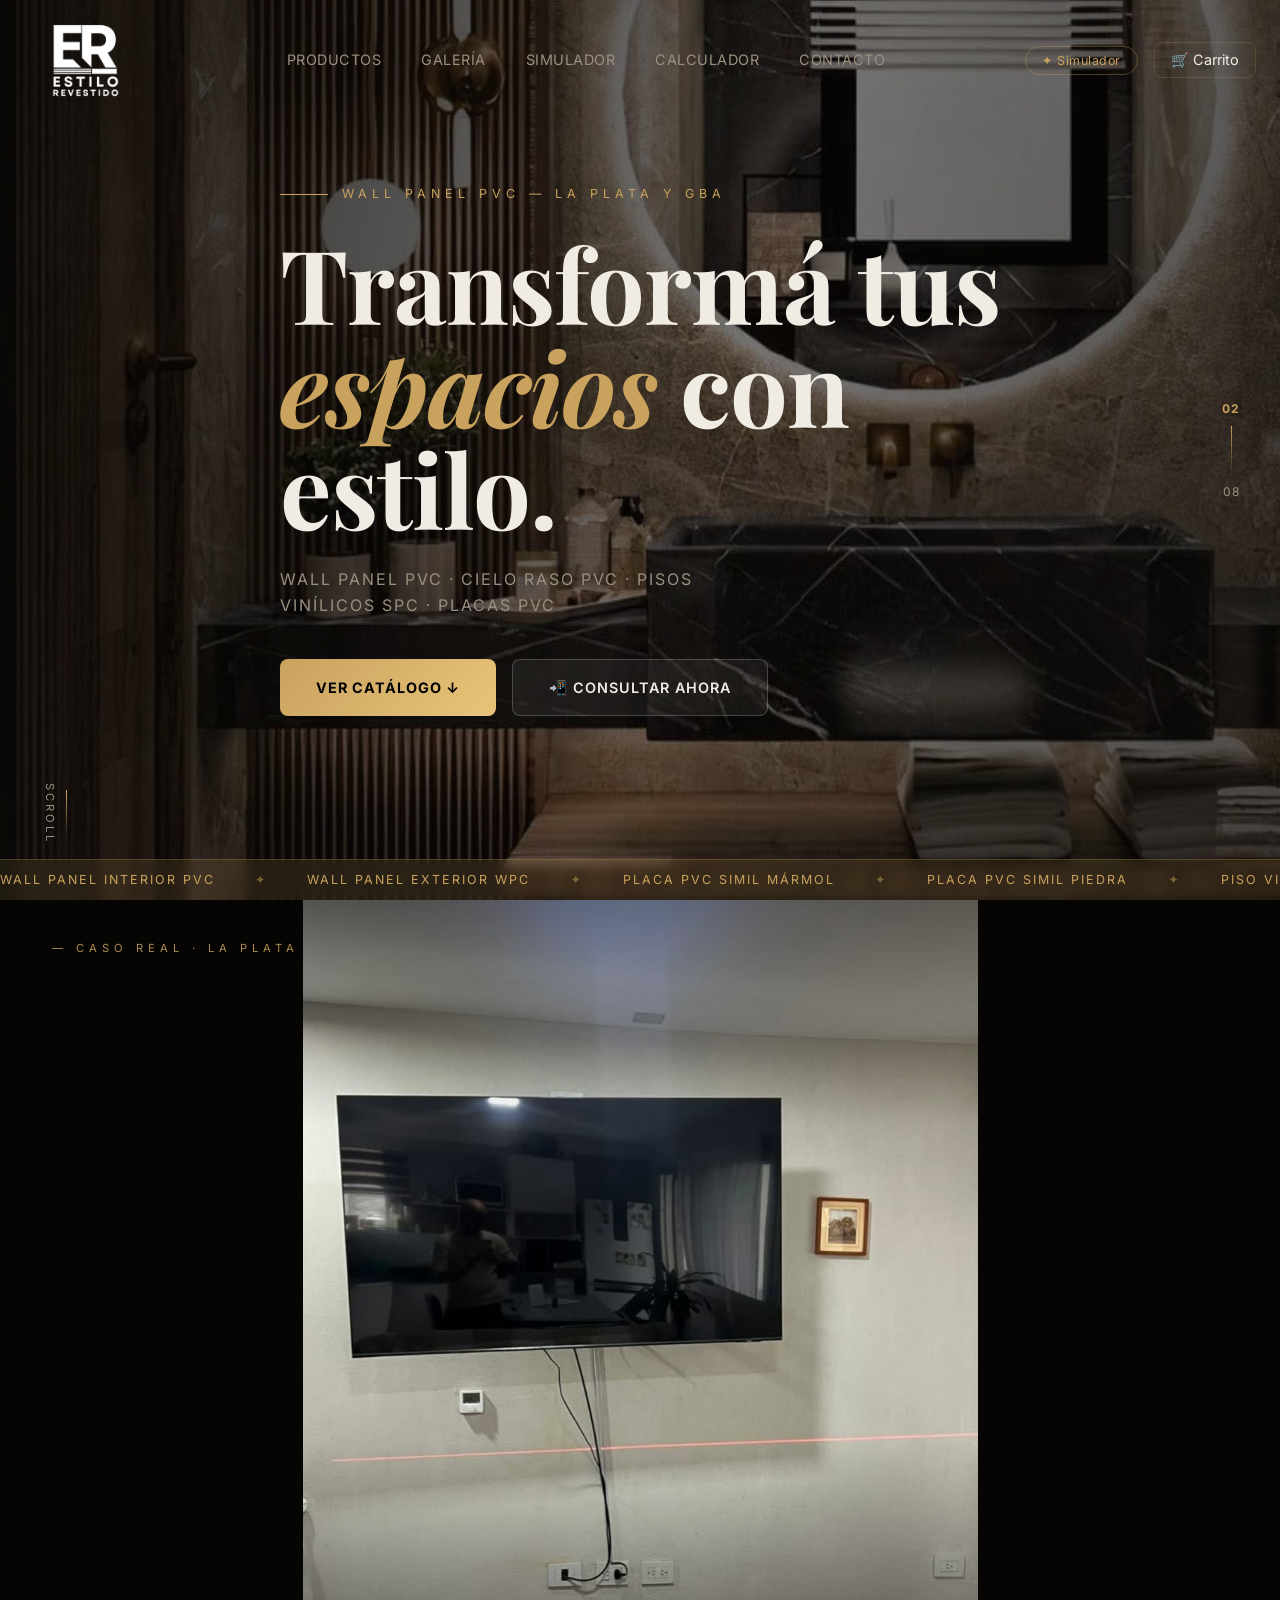
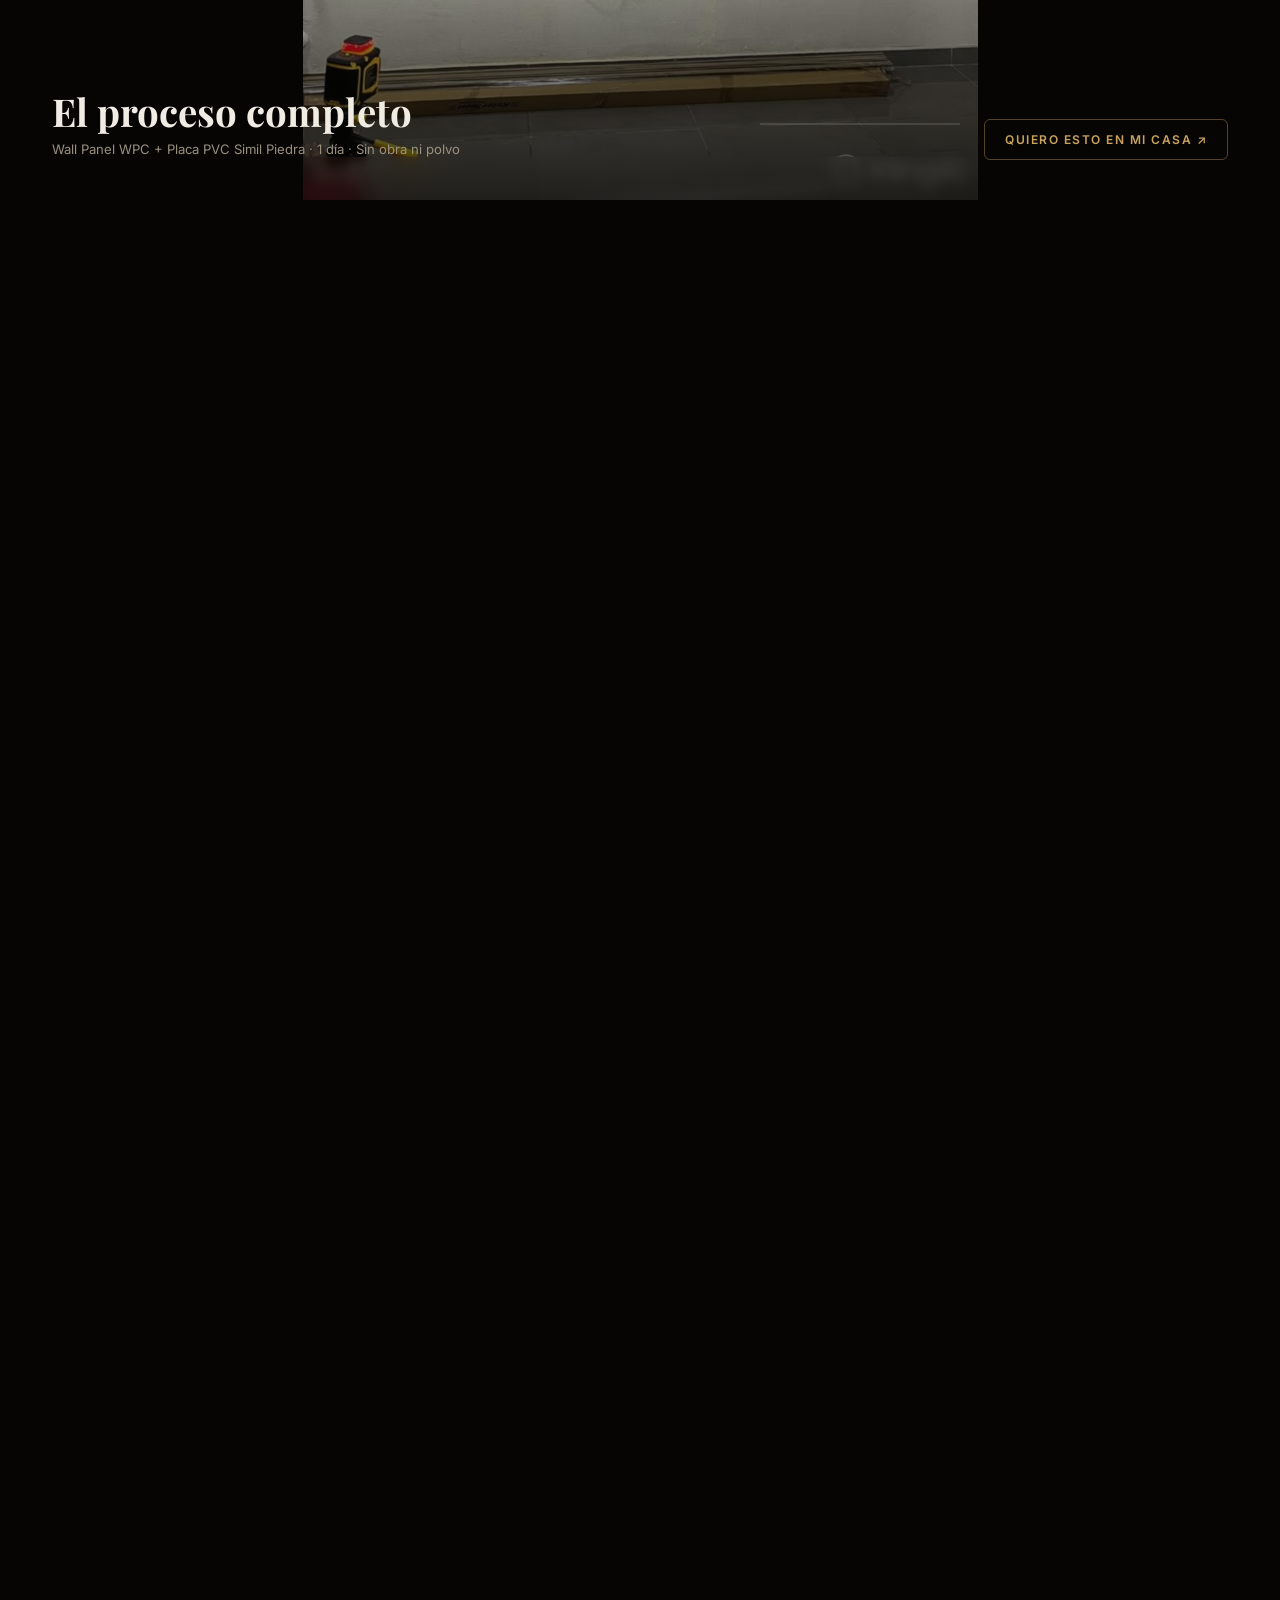
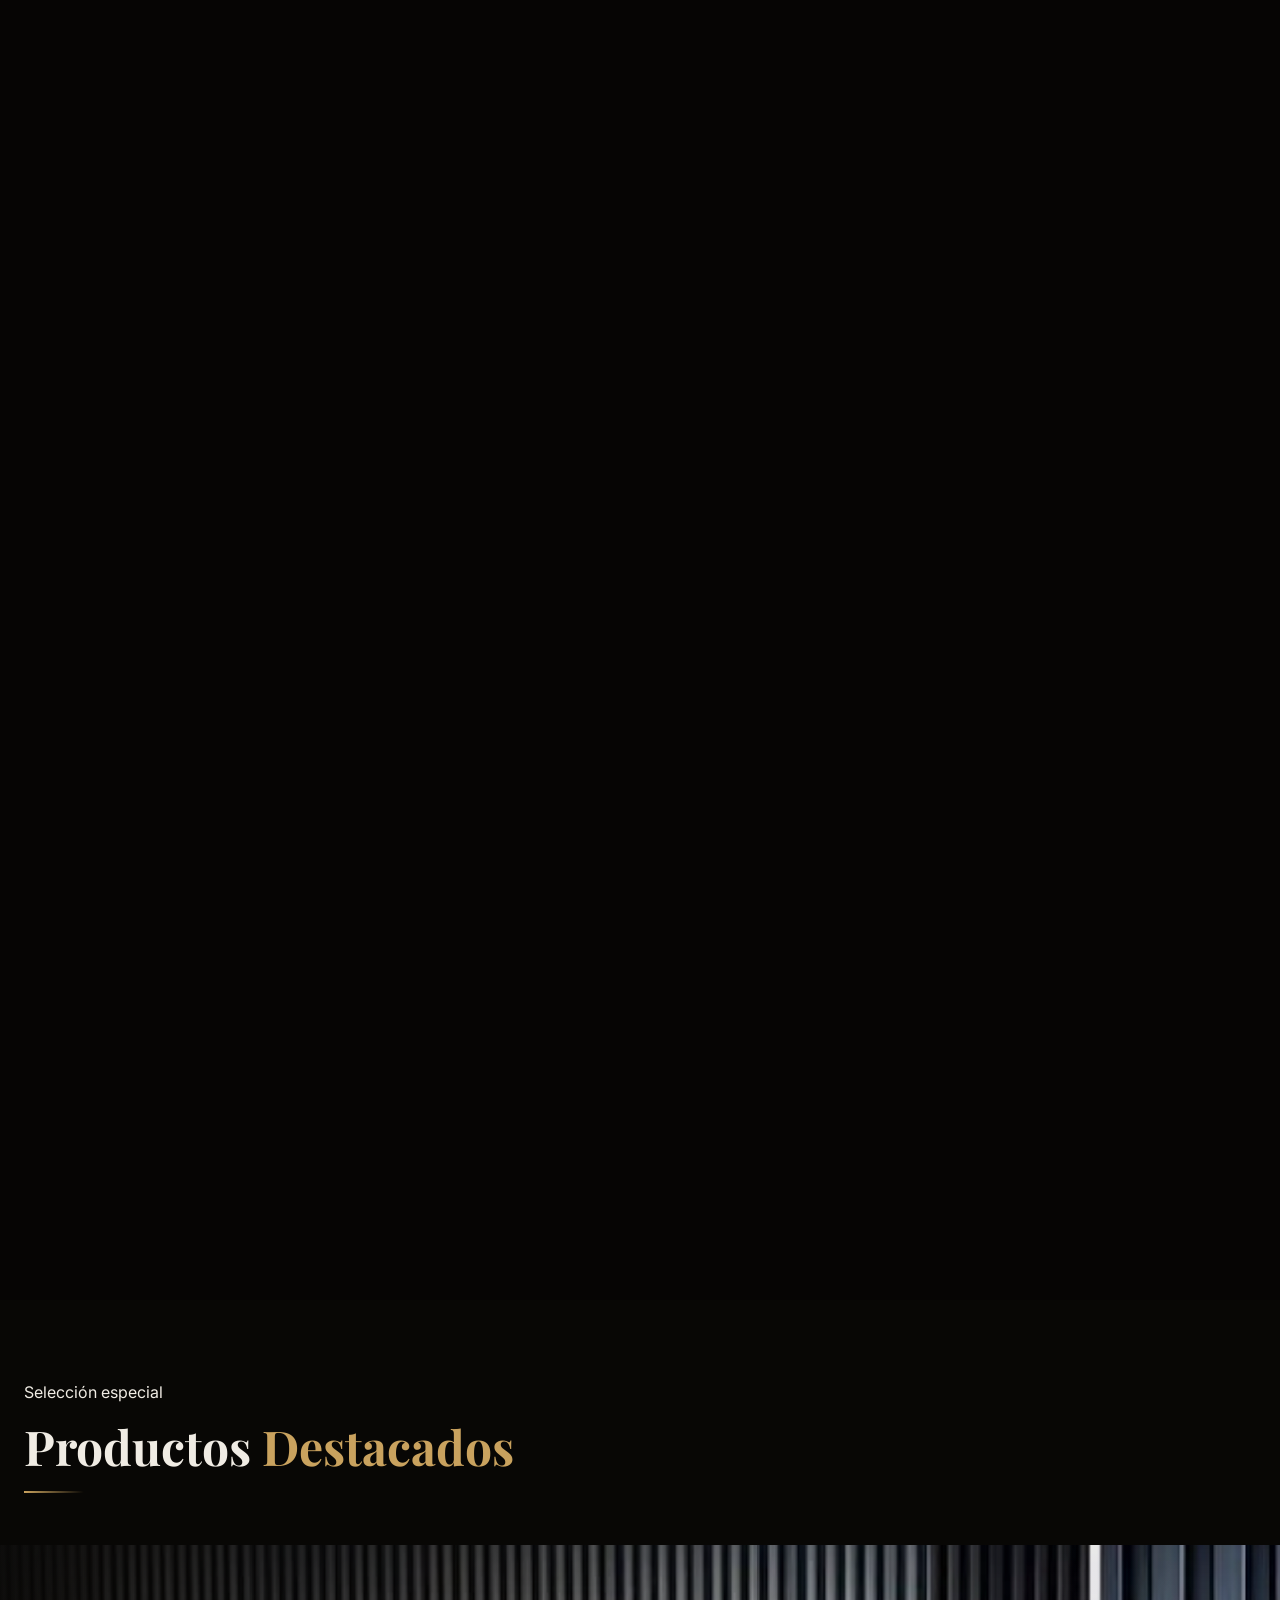
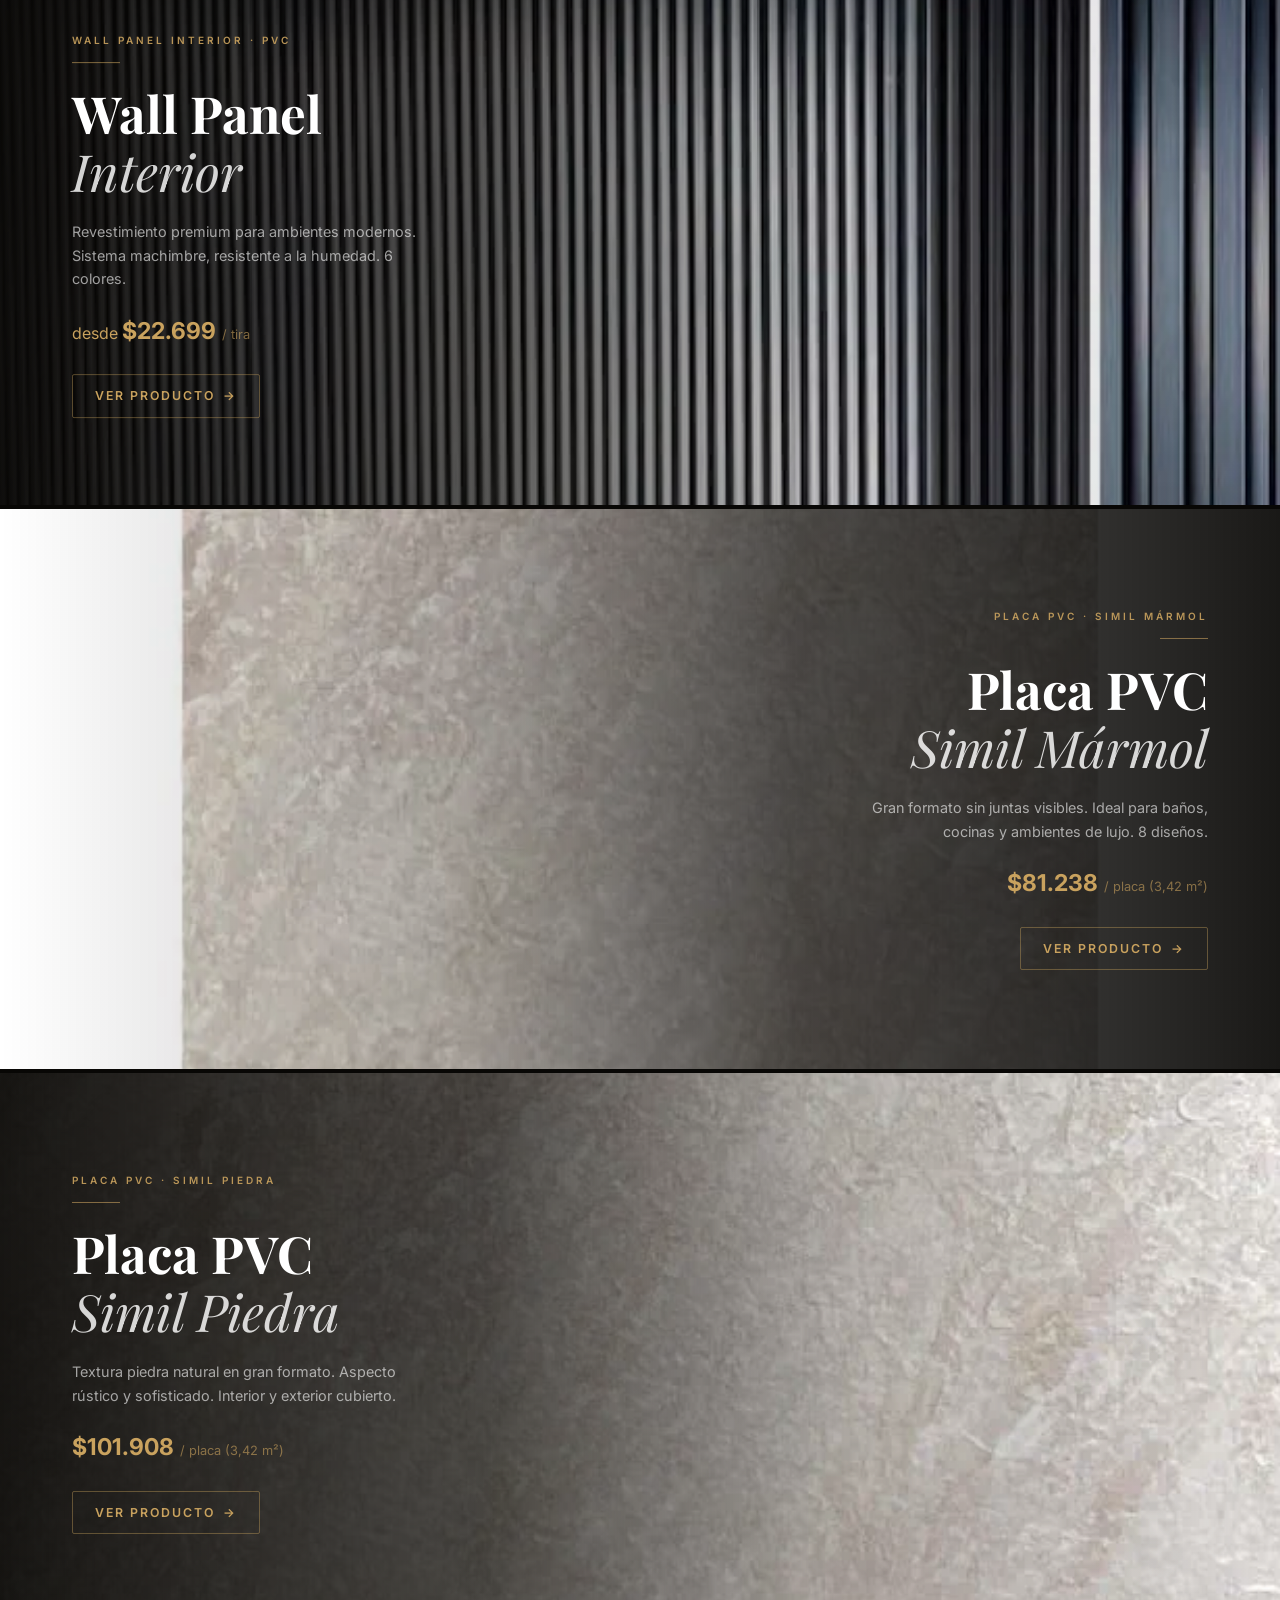
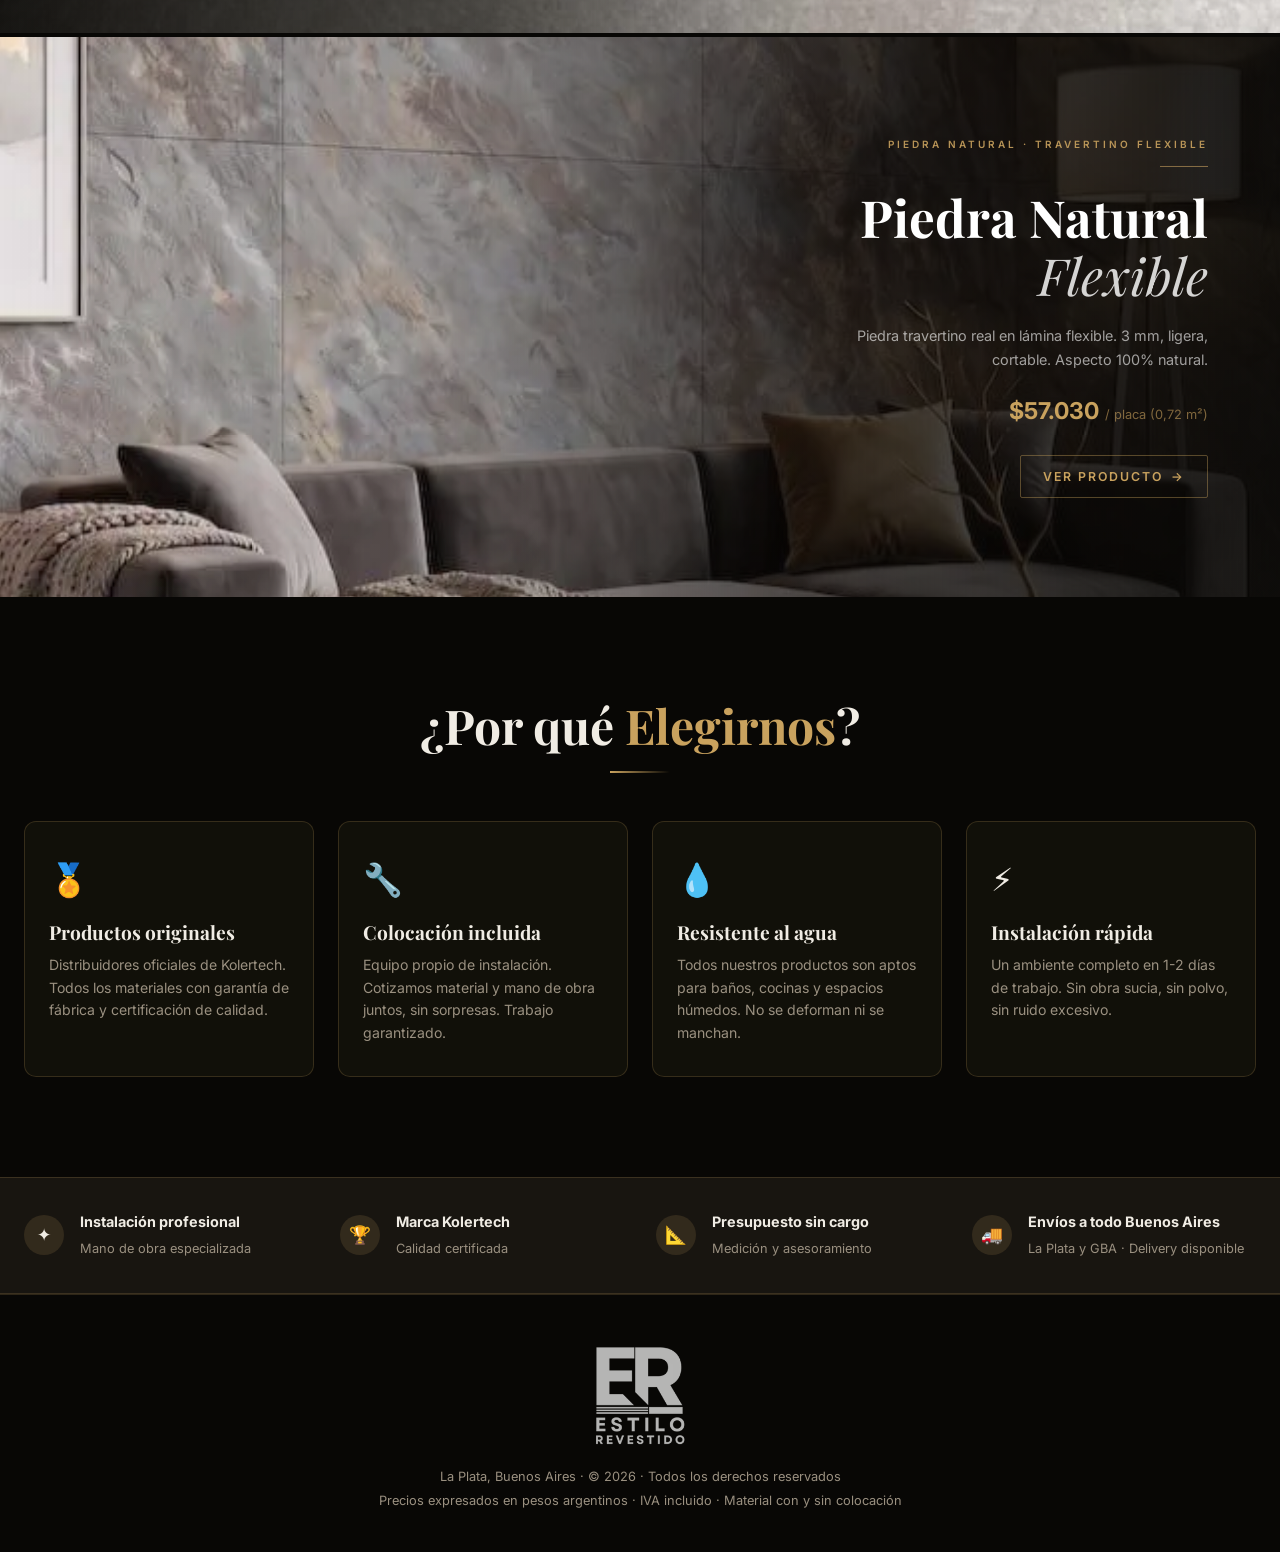
==== commit 40dff73d: "fix: eliminar CLS — ocultar overlays inline y font-display=optional - .mobile-menu, .cart-overlay, ." ====
--- a/index.html
+++ b/index.html
@@ -7,15 +7,71 @@
   <meta name="description" content="Venta y colocación de wall panel PVC, pisos vinílicos SPC click, placas PVC y cielos rasos en La Plata y GBA. Distribuidor oficial Kolertech. Presupuesto sin cargo.">
   <link rel="preconnect" href="https://fonts.googleapis.com">
   <link rel="preconnect" href="https://fonts.gstatic.com" crossorigin>
-  <link rel="preload" as="style" href="https://fonts.googleapis.com/css2?family=Playfair+Display:ital,wght@0,400;0,700;1,400&family=Inter:wght@300;400;500;600;700&display=swap" onload="this.onload=null;this.rel='stylesheet'">
-  <noscript><link rel="stylesheet" href="https://fonts.googleapis.com/css2?family=Playfair+Display:ital,wght@0,400;0,700;1,400&family=Inter:wght@300;400;500;600;700&display=swap"></noscript>
-  <link rel="stylesheet" href="styles.css">
+  <link rel="preload" as="style" href="https://fonts.googleapis.com/css2?family=Playfair+Display:ital,wght@0,400;0,700;1,400&family=Inter:wght@300;400;500;600;700&display=optional" onload="this.onload=null;this.rel='stylesheet'">
+  <noscript><link rel="stylesheet" href="https://fonts.googleapis.com/css2?family=Playfair+Display:ital,wght@0,400;0,700;1,400&family=Inter:wght@300;400;500;600;700&display=optional"></noscript>
+  <style>
+:root{--bg:#080705;--bg2:#0f0e0b;--bg3:#181510;--gold:#C9A25E;--gold2:#e8c47a;--gold-dim:rgba(201,162,94,0.15);--text:#f0ece4;--text-dim:#9a9080;--border:rgba(201,162,94,0.2);--card-bg:#111009;--font-serif:'Playfair Display',Georgia,serif;--font-sans:'Inter',system-ui,sans-serif;--radius:12px;--shadow:0 20px 60px rgba(0,0,0,0.6)}
+*,*::before,*::after{box-sizing:border-box;margin:0;padding:0}
+html{scroll-behavior:smooth}
+body{background:var(--bg);color:var(--text);font-family:var(--font-sans);font-size:16px;line-height:1.6;overflow-x:hidden}
+img{max-width:100%;display:block}
+a{color:inherit;text-decoration:none}
+button{cursor:pointer;font-family:var(--font-sans);border:none;background:none}
+h1,h2,h3,h4{font-family:var(--font-serif);line-height:1.2}
+.nav{position:fixed;top:0;left:0;right:0;z-index:1000;padding:16px 0;transition:all 0.4s ease}
+.nav.scrolled{background:rgba(8,7,5,0.95);backdrop-filter:blur(20px);border-bottom:1px solid var(--border);padding:10px 0}
+.nav-inner{display:flex;align-items:center;justify-content:space-between;max-width:1280px;margin:0 auto;padding:0 24px}
+.nav-logo{display:flex;align-items:center}
+.nav-logo-img{height:88px;width:auto;object-fit:contain;filter:invert(1);transition:opacity 0.3s}
+.nav-links{display:flex;gap:32px;list-style:none}
+.nav-links a{font-size:0.9rem;letter-spacing:0.5px;color:var(--text-dim);transition:color 0.3s;text-transform:uppercase;display:inline-flex;align-items:center;padding:12px 4px}
+.nav-right{display:flex;align-items:center;gap:16px}
+.cart-btn{position:relative;background:transparent;border:1px solid var(--border);border-radius:8px;padding:8px 16px;color:var(--text);font-size:0.9rem;display:flex;align-items:center;gap:8px;transition:all 0.3s}
+.cart-count{background:var(--gold);color:#000;border-radius:50%;width:20px;height:20px;display:none;align-items:center;justify-content:center;font-size:0.75rem;font-weight:700}
+.cart-count.has-items{display:flex}
+.nav-menu-btn{display:none;flex-direction:column;gap:5px;padding:4px}
+.nav-menu-btn span{display:block;width:24px;height:2px;background:var(--text);transition:all 0.3s}
+.hero{position:relative;height:100vh;min-height:640px;display:flex;align-items:center;overflow:hidden}
+.hero-slides{position:absolute;inset:0}
+.hero-slide{position:absolute;inset:0;background-size:cover;background-position:center;opacity:0;transform:scale(1.08);transition:opacity 1.4s ease,transform 6s ease}
+.hero-slide.active{opacity:1;transform:scale(1)}
+.hero-overlay{position:absolute;inset:0;background:linear-gradient(105deg,rgba(8,7,5,0.88) 0%,rgba(8,7,5,0.55) 55%,rgba(8,7,5,0.72) 100%);z-index:1}
+.hero-content{position:relative;z-index:2;max-width:1280px;margin:0 auto;padding:0 24px}
+.hero-eyebrow{display:flex;align-items:center;gap:14px;margin-bottom:28px;overflow:hidden}
+.eyebrow-line{display:block;width:48px;height:1px;background:var(--gold);transform:scaleX(0);transform-origin:left;animation:lineGrow 0.8s 0.3s ease forwards}
+@keyframes lineGrow{to{transform:scaleX(1)}}
+.eyebrow-text{font-size:0.78rem;letter-spacing:5px;text-transform:uppercase;color:var(--gold);opacity:0;transform:translateX(-12px);animation:fadeSlide 0.7s 0.6s ease forwards}
+.word-reveal{display:inline-block;opacity:0;transform:translateY(40px) skewY(3deg);animation:wordReveal 0.7s ease forwards}
+.word-reveal.delay-1{animation-delay:0.15s}
+.word-reveal.delay-2{animation-delay:0.3s}
+.word-reveal.delay-3{animation-delay:0.42s}
+.word-reveal.delay-4{animation-delay:0.54s}
+@keyframes wordReveal{to{opacity:1;transform:translateY(0) skewY(0)}}
+.hero-title{font-size:clamp(3.2rem,8vw,6.5rem);font-weight:700;line-height:1.0;margin-bottom:28px;max-width:780px;letter-spacing:-1px}
+.hero-title em{font-style:italic;color:var(--gold);-webkit-text-stroke:0px}
+.hero-desc-reveal{color:var(--text-dim);font-size:1rem;letter-spacing:2px;text-transform:uppercase;max-width:500px;margin-bottom:40px;opacity:0;animation:fadeSlide 0.7s 0.8s ease forwards}
+.hero-actions-reveal{display:flex;gap:16px;flex-wrap:wrap;opacity:0;animation:fadeSlide 0.7s 1s ease forwards}
+@keyframes fadeSlide{to{opacity:1;transform:translateX(0) translateY(0)}from{opacity:0;transform:translateY(16px)}}
+.btn-primary{background:linear-gradient(135deg,var(--gold),var(--gold2));color:#000;font-weight:700;font-size:0.9rem;letter-spacing:1px;text-transform:uppercase;padding:16px 36px;border-radius:8px;transition:all 0.3s;display:inline-flex;align-items:center;gap:8px}
+.btn-secondary{background:rgba(255,255,255,0.06);backdrop-filter:blur(8px);color:var(--text);font-weight:600;font-size:0.9rem;letter-spacing:1px;text-transform:uppercase;padding:16px 36px;border-radius:8px;border:1px solid rgba(255,255,255,0.2);transition:all 0.3s;display:inline-flex;align-items:center;gap:8px}
+.slide-counter{position:absolute;right:40px;top:50%;transform:translateY(-50%);z-index:3;display:flex;flex-direction:column;align-items:center;gap:8px;font-size:0.75rem;color:var(--text-dim);letter-spacing:1px}
+.slide-sep{display:block;width:1px;height:48px;background:linear-gradient(to bottom,var(--gold),transparent)}
+.slide-current{color:var(--gold);font-weight:700}
+.hero-ticker{position:absolute;bottom:0;left:0;right:0;z-index:3;background:rgba(201,162,94,0.12);backdrop-filter:blur(6px);border-top:1px solid rgba(201,162,94,0.25);overflow:hidden;padding:10px 0}
+.ticker-track{display:flex;gap:40px;white-space:nowrap;animation:ticker 28s linear infinite;font-size:0.78rem;letter-spacing:2px;text-transform:uppercase;color:var(--gold)}
+@keyframes ticker{from{transform:translateX(0)}to{transform:translateX(-50%)}}
+.hero-scroll{position:absolute;bottom:56px;left:40px;z-index:3;display:flex;flex-direction:column;align-items:center;gap:8px;color:var(--text-dim);font-size:0.7rem;letter-spacing:3px;text-transform:uppercase;writing-mode:vertical-rl}
+.hero-scroll-line{width:1px;height:48px;background:linear-gradient(to bottom,var(--gold),transparent);animation:scrollLine 2s ease infinite}
+@keyframes scrollLine{0%{opacity:1;transform:scaleY(1) translateY(0)}100%{opacity:0;transform:scaleY(0.5) translateY(20px)}}
+@media(max-width:900px){.nav-links{display:none}.nav-menu-btn{display:flex}}
+@media(max-width:768px){.slide-counter{display:none}.hero-scroll{left:16px;bottom:70px}.hero-title{font-size:clamp(2.6rem,10vw,4rem)}}
+.mobile-menu{display:none}
+.cart-overlay,.sim-overlay{position:fixed;inset:0;opacity:0;pointer-events:none}
+.toast{position:fixed;bottom:32px;right:32px;opacity:0;pointer-events:none}
+  </style>
+  <link rel="stylesheet" href="styles.css" media="print" onload="this.media='all';this.onload=null">
+  <noscript><link rel="stylesheet" href="styles.css"></noscript>
   <link rel="preload" as="image" href="Living.webp" fetchpriority="high">
-  <style>
-    .hero-slide{position:absolute;inset:0;background-size:cover;background-position:center;opacity:0;transform:scale(1.08);transition:opacity 1.4s ease,transform 6s ease}
-    .hero-slide.active{opacity:1;transform:scale(1)}
-    .hero-lcp-img{position:absolute;inset:0;width:100%;height:100%;object-fit:cover;object-position:center;pointer-events:none}
-  </style>
   <script type="application/ld+json">
   {
     "@context": "https://schema.org",
@@ -94,9 +150,7 @@
 <section class="hero">
   <!-- Slideshow de fotos -->
   <div class="hero-slides">
-    <div class="hero-slide active">
-      <img src="Living.webp" alt="Wall Panel PVC La Plata — Estilo Revestido" class="hero-lcp-img" fetchpriority="high" width="1920" height="1080">
-    </div>
+    <div class="hero-slide active" style="background-image:url('Living.webp')"></div>
     <div class="hero-slide" style="background-image:url('Baño.webp')"></div>
     <div class="hero-slide" style="background-image:url('Habitacion .webp')"></div>
     <div class="hero-slide" style="background-image:url('exterior.webp')"></div>
--- a/styles.css
+++ b/styles.css
@@ -179,15 +179,6 @@
 .hero-slide.active {
   opacity: 1;
   transform: scale(1);
-}
-.hero-lcp-img {
-  position: absolute;
-  inset: 0;
-  width: 100%;
-  height: 100%;
-  object-fit: cover;
-  object-position: center;
-  pointer-events: none;
 }
 
 .hero-overlay {
--- a/styles.css
+++ b/styles.css
@@ -179,15 +179,6 @@
 .hero-slide.active {
   opacity: 1;
   transform: scale(1);
-}
-.hero-lcp-img {
-  position: absolute;
-  inset: 0;
-  width: 100%;
-  height: 100%;
-  object-fit: cover;
-  object-position: center;
-  pointer-events: none;
 }
 
 .hero-overlay {
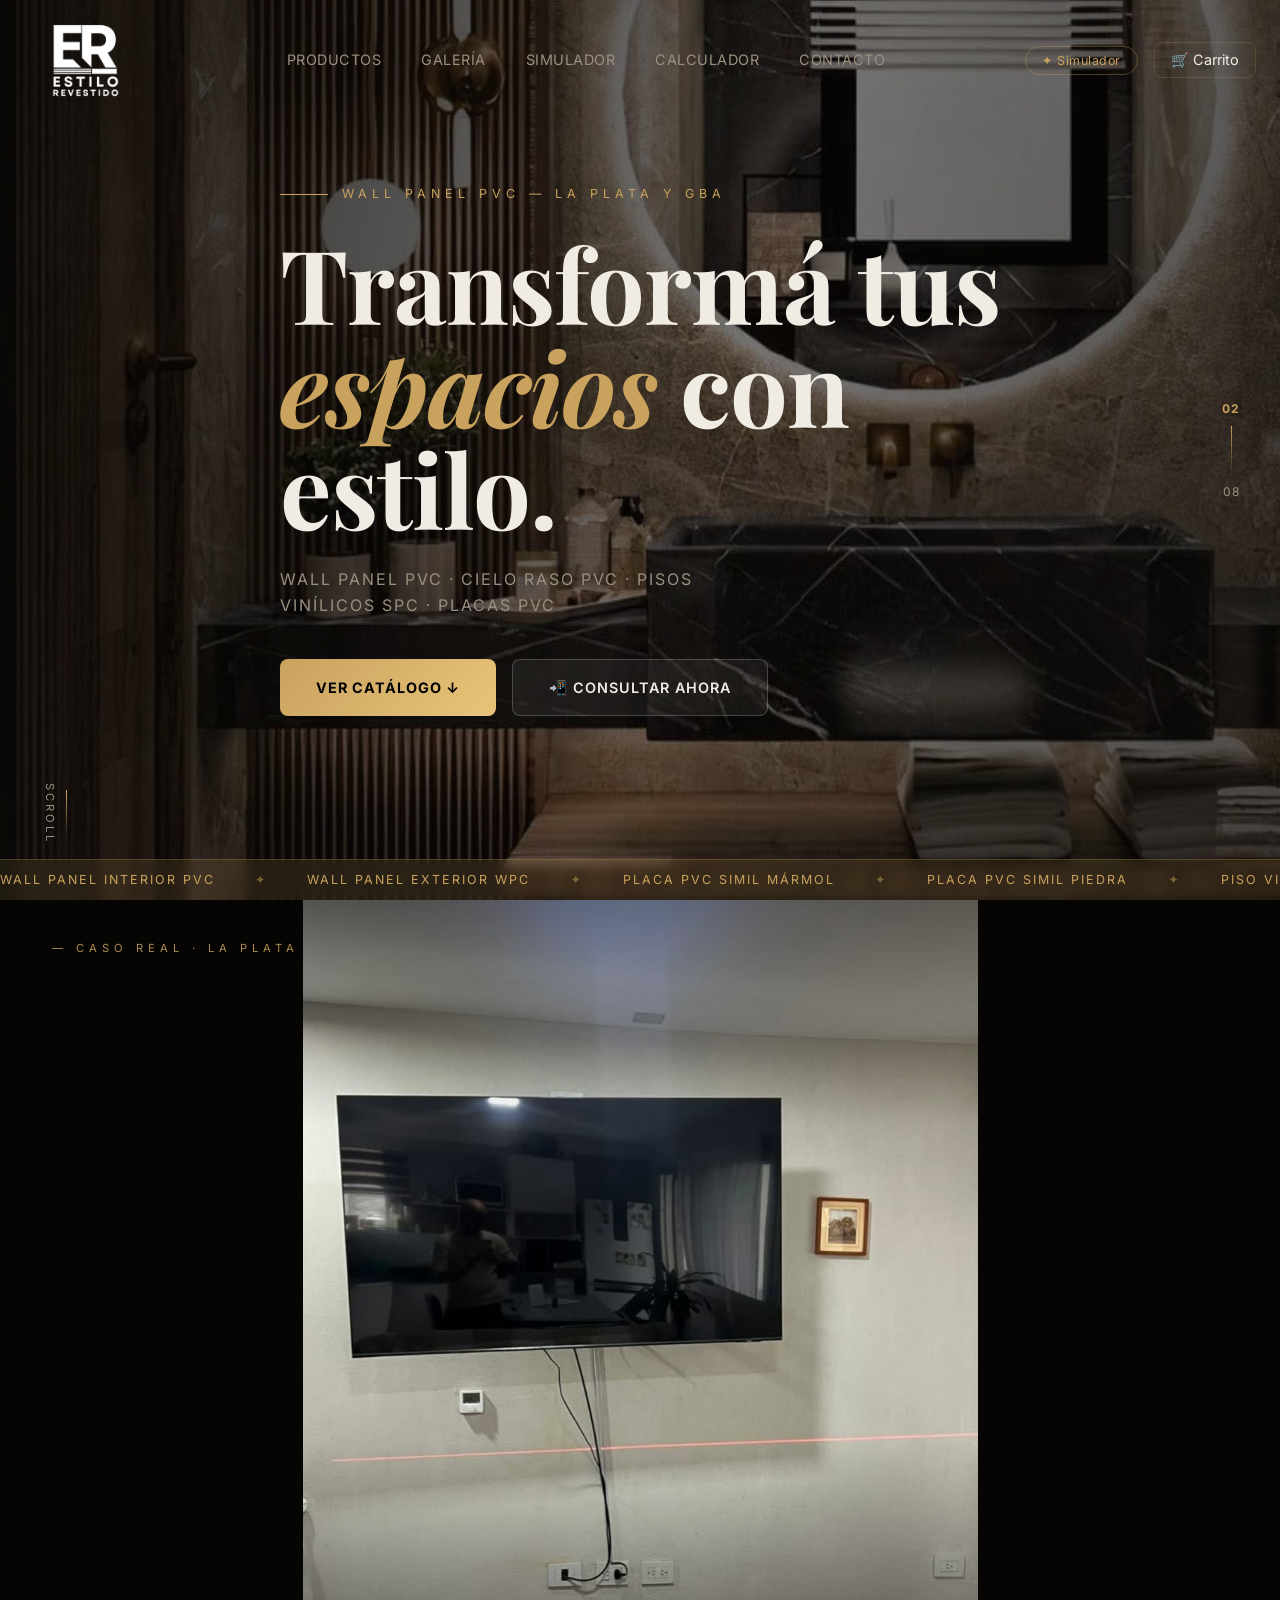
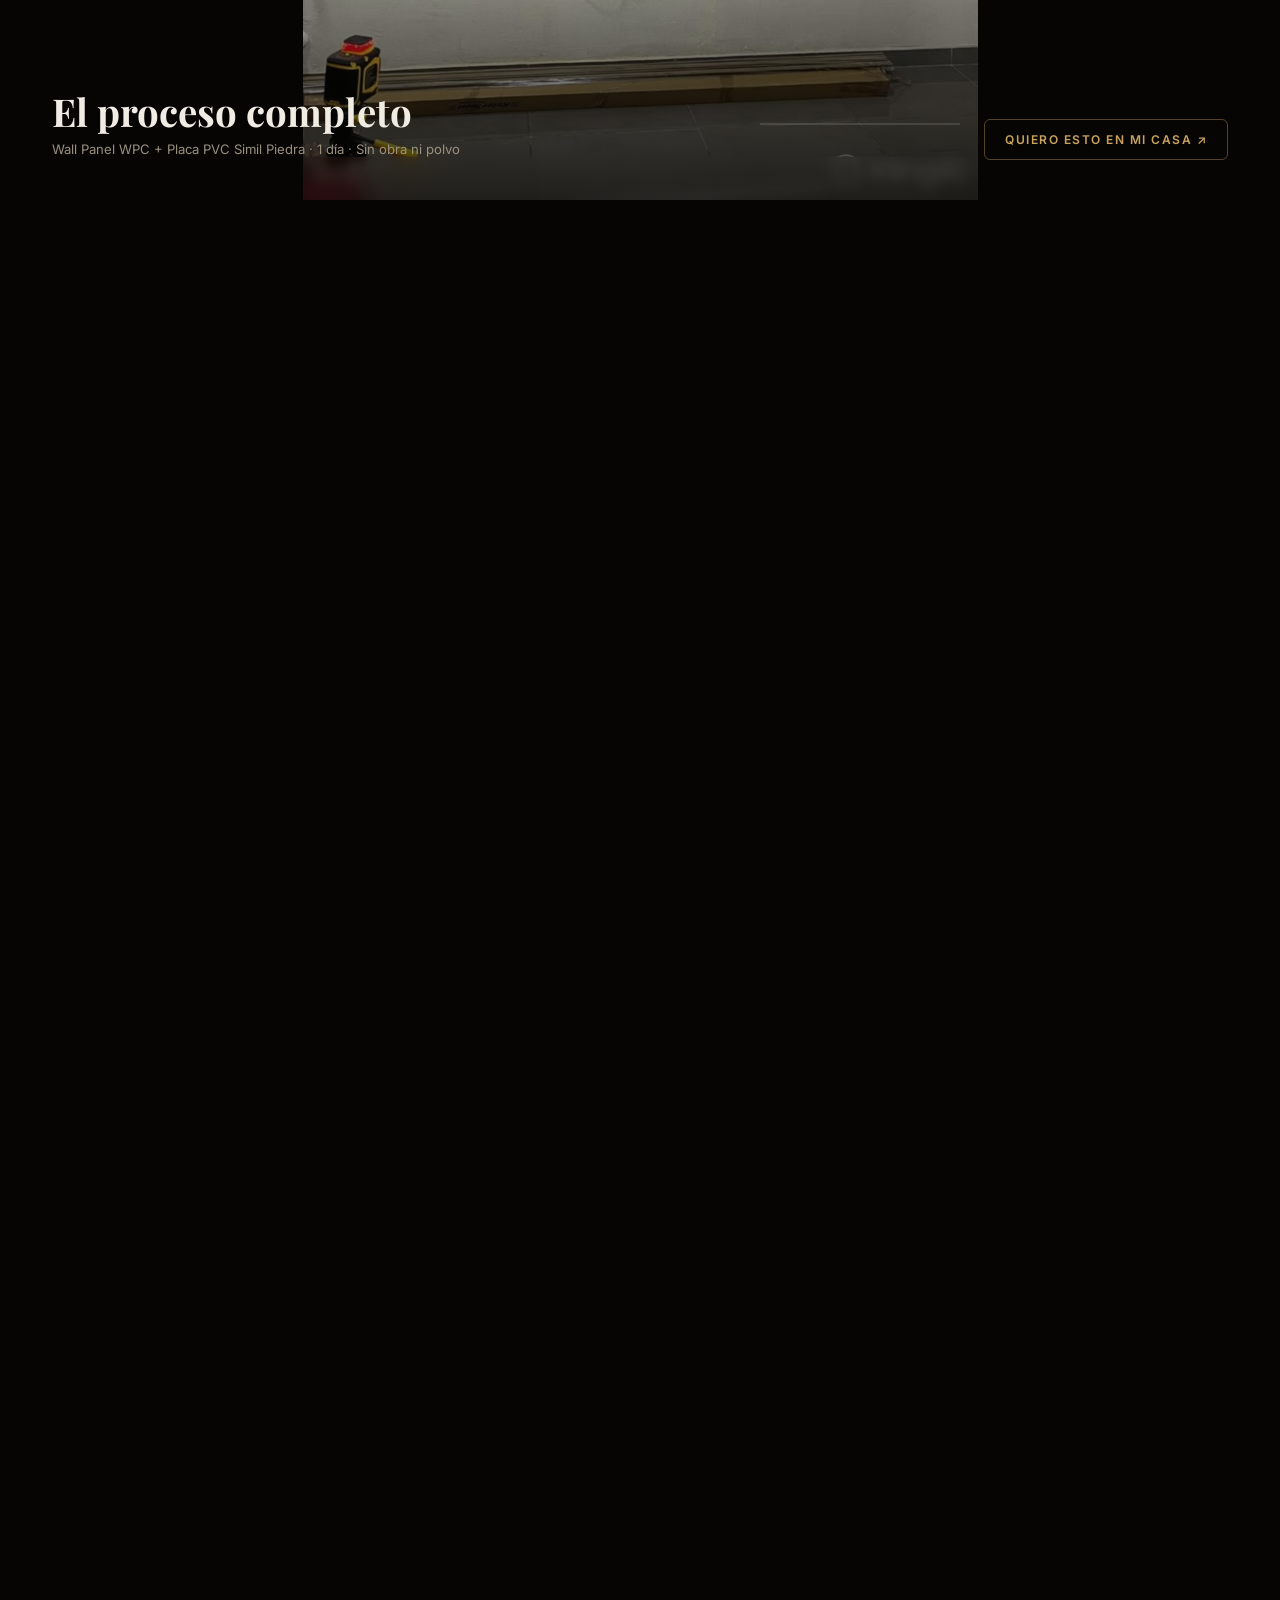
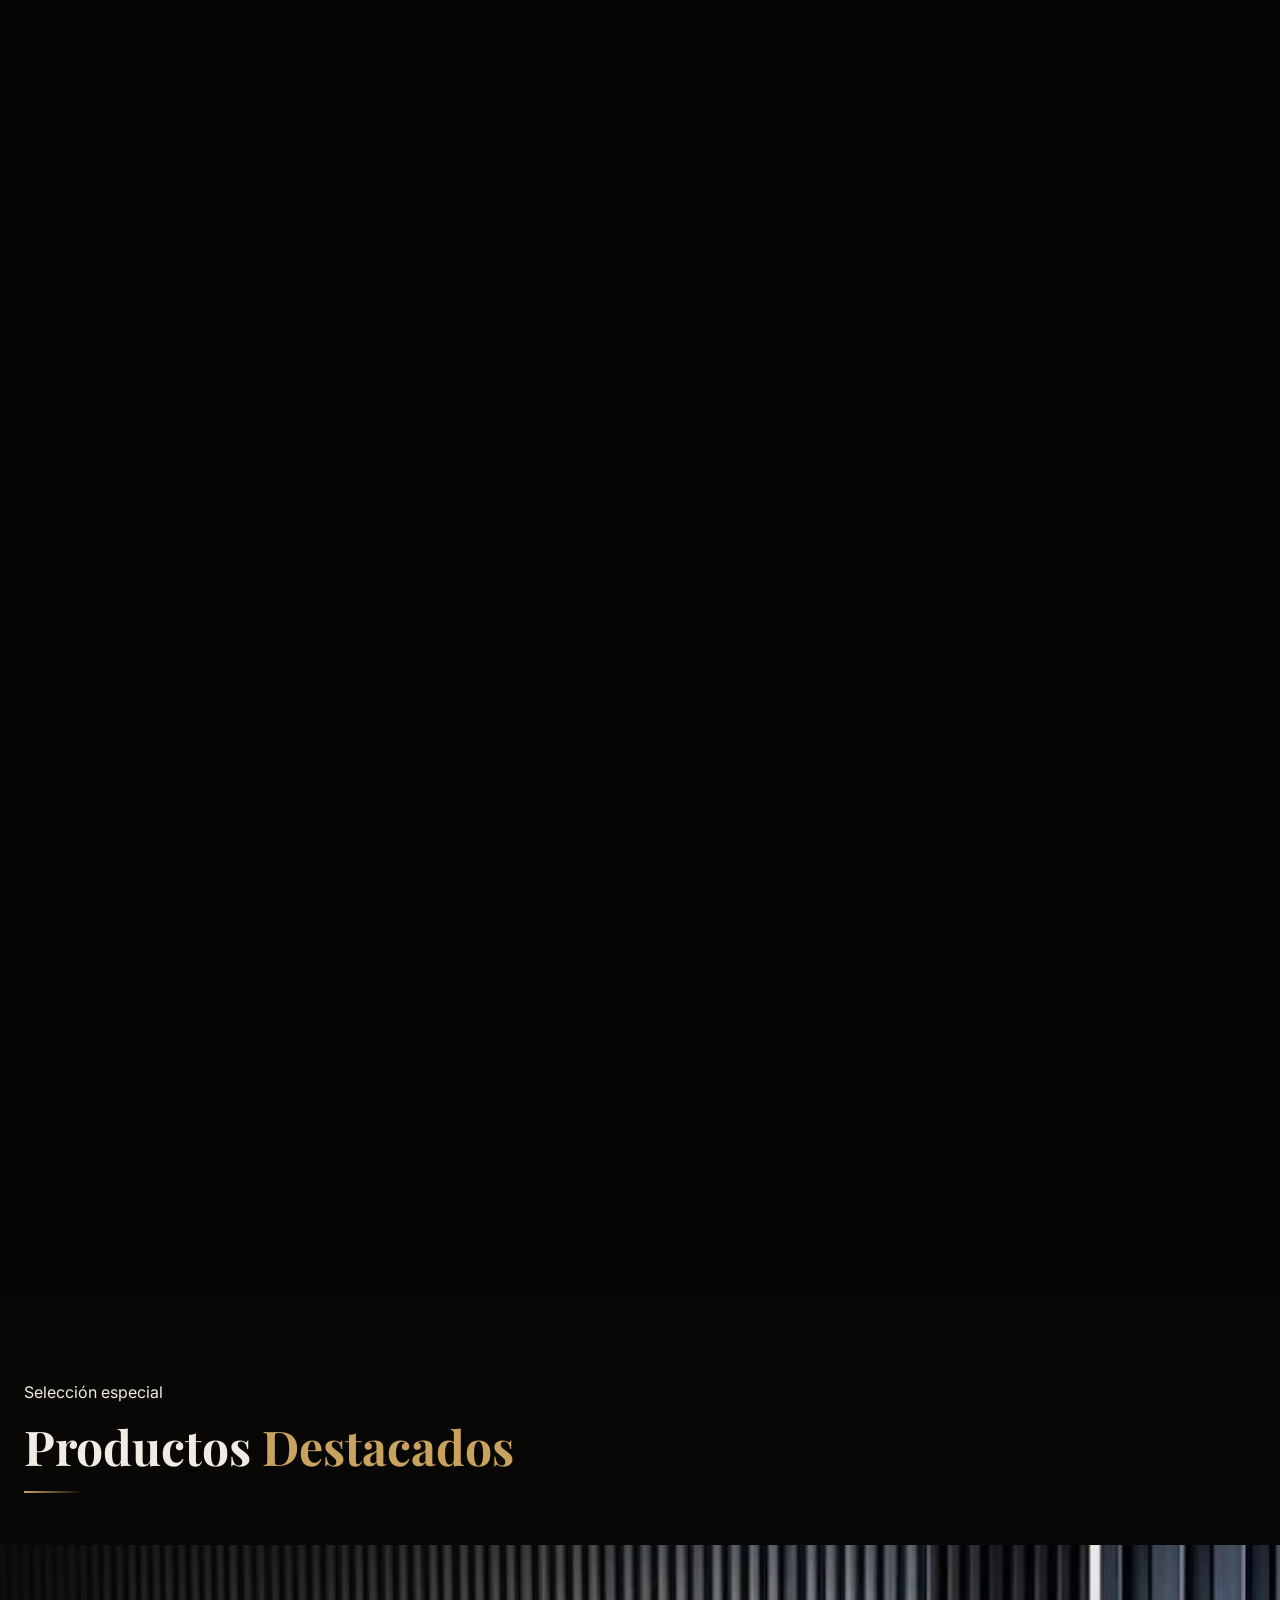
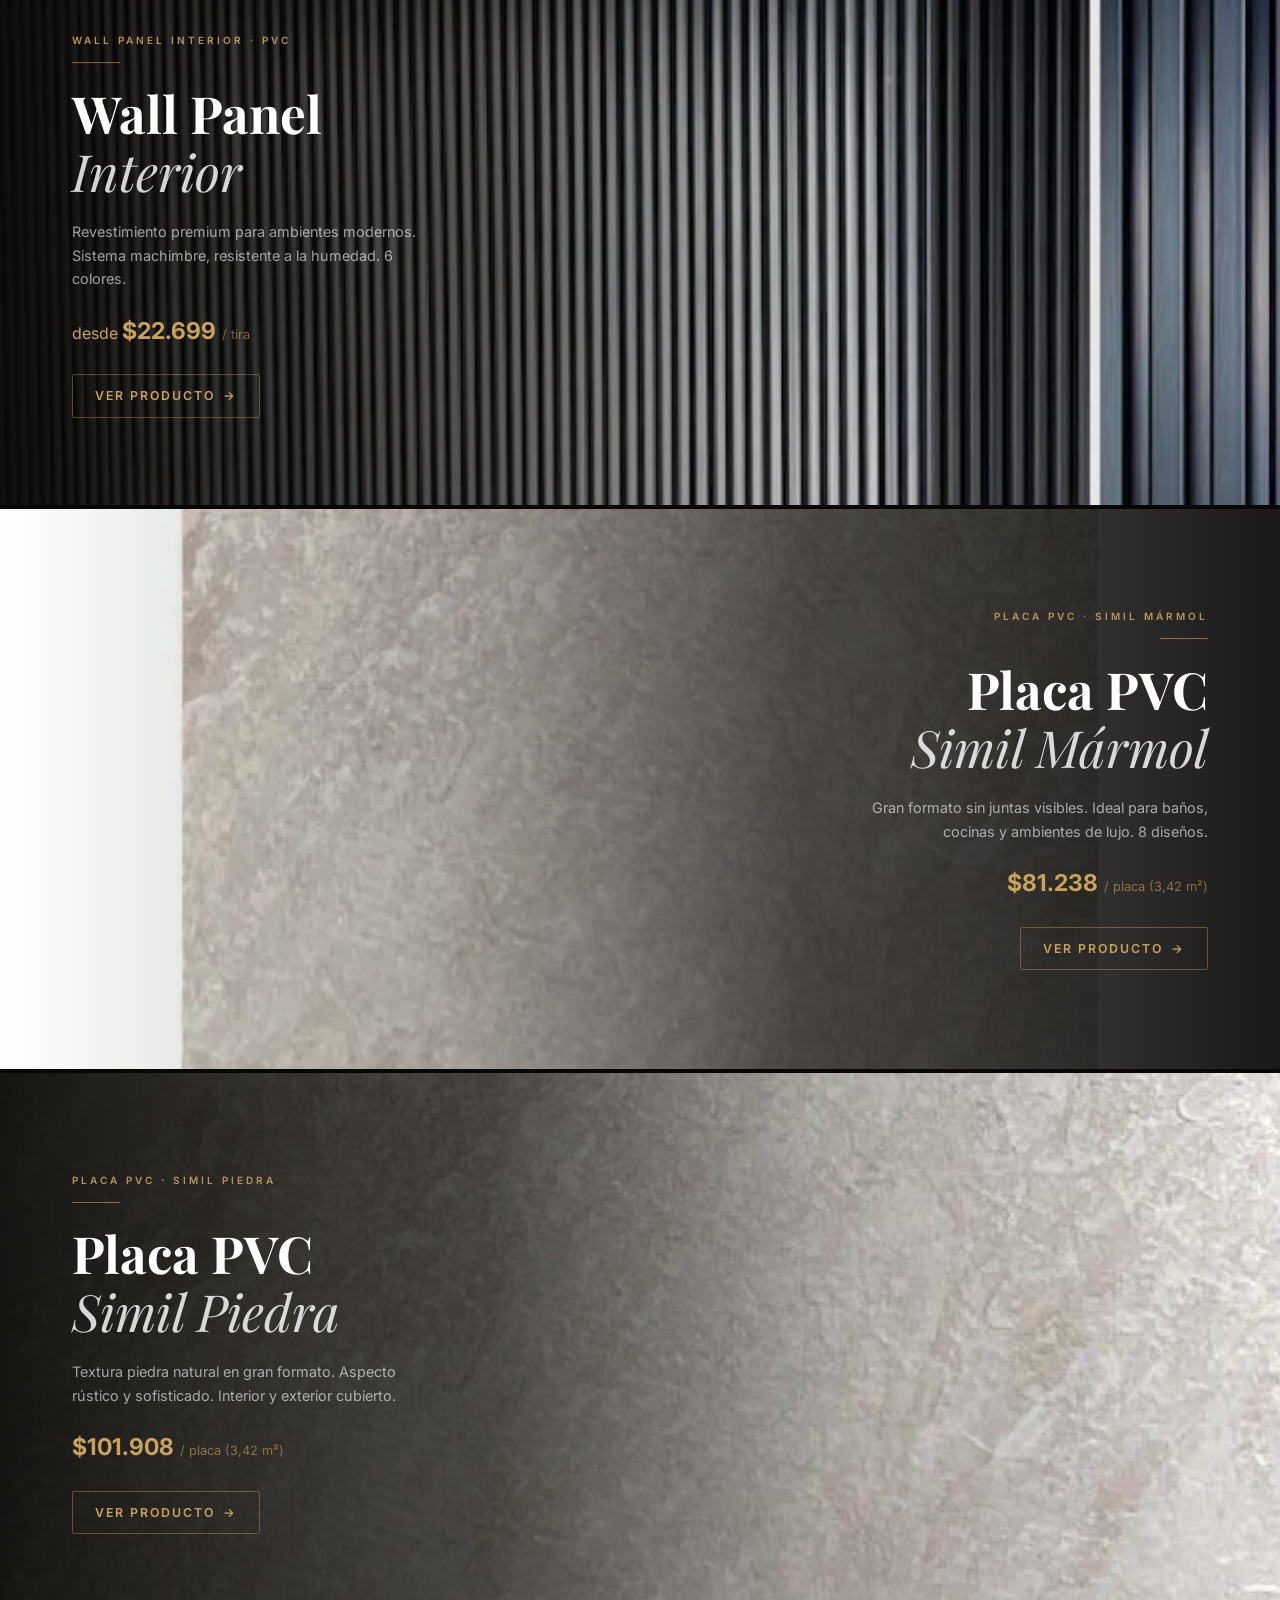
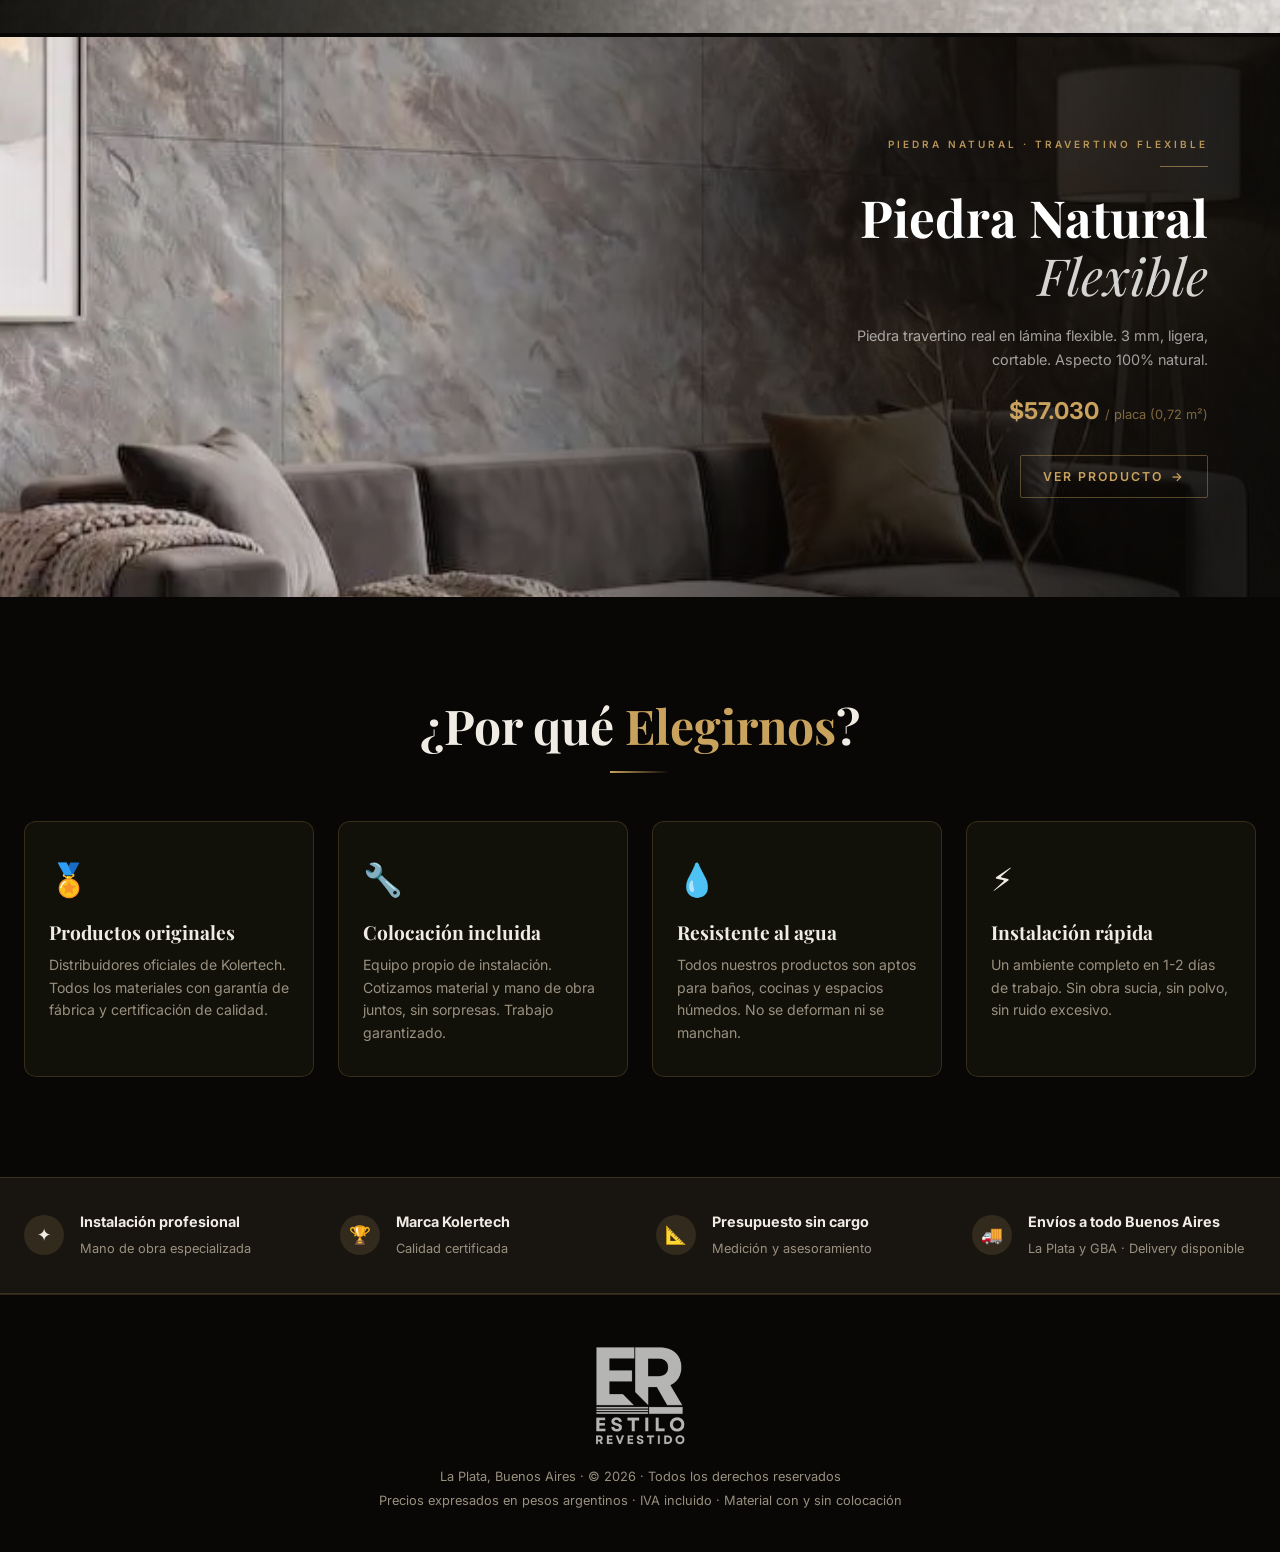
==== commit ea4d4569: "perf: revertir font-display a swap para no afectar LCP display=optional hacía que Lighthouse ignorar" ====
--- a/index.html
+++ b/index.html
@@ -7,8 +7,8 @@
   <meta name="description" content="Venta y colocación de wall panel PVC, pisos vinílicos SPC click, placas PVC y cielos rasos en La Plata y GBA. Distribuidor oficial Kolertech. Presupuesto sin cargo.">
   <link rel="preconnect" href="https://fonts.googleapis.com">
   <link rel="preconnect" href="https://fonts.gstatic.com" crossorigin>
-  <link rel="preload" as="style" href="https://fonts.googleapis.com/css2?family=Playfair+Display:ital,wght@0,400;0,700;1,400&family=Inter:wght@300;400;500;600;700&display=optional" onload="this.onload=null;this.rel='stylesheet'">
-  <noscript><link rel="stylesheet" href="https://fonts.googleapis.com/css2?family=Playfair+Display:ital,wght@0,400;0,700;1,400&family=Inter:wght@300;400;500;600;700&display=optional"></noscript>
+  <link rel="preload" as="style" href="https://fonts.googleapis.com/css2?family=Playfair+Display:ital,wght@0,400;0,700;1,400&family=Inter:wght@300;400;500;600;700&display=swap" onload="this.onload=null;this.rel='stylesheet'">
+  <noscript><link rel="stylesheet" href="https://fonts.googleapis.com/css2?family=Playfair+Display:ital,wght@0,400;0,700;1,400&family=Inter:wght@300;400;500;600;700&display=swap"></noscript>
   <style>
 :root{--bg:#080705;--bg2:#0f0e0b;--bg3:#181510;--gold:#C9A25E;--gold2:#e8c47a;--gold-dim:rgba(201,162,94,0.15);--text:#f0ece4;--text-dim:#9a9080;--border:rgba(201,162,94,0.2);--card-bg:#111009;--font-serif:'Playfair Display',Georgia,serif;--font-sans:'Inter',system-ui,sans-serif;--radius:12px;--shadow:0 20px 60px rgba(0,0,0,0.6)}
 *,*::before,*::after{box-sizing:border-box;margin:0;padding:0}
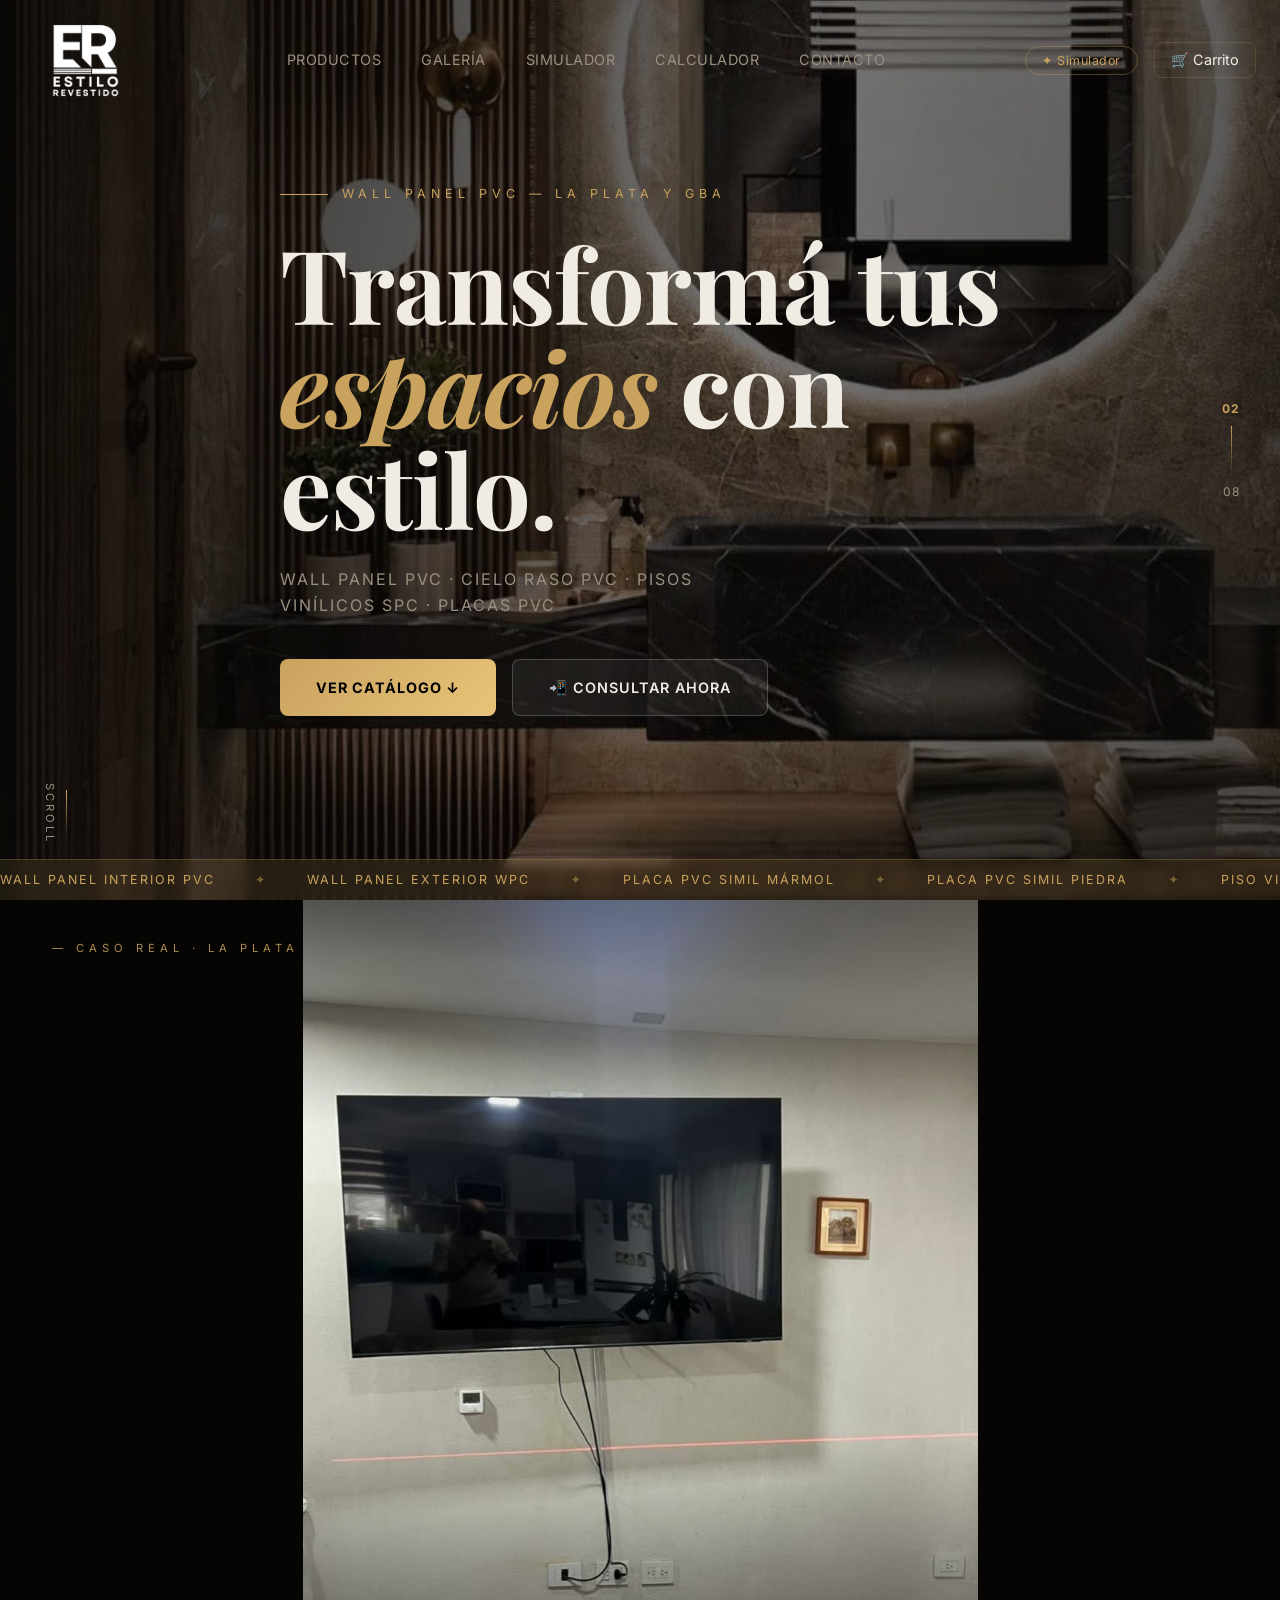
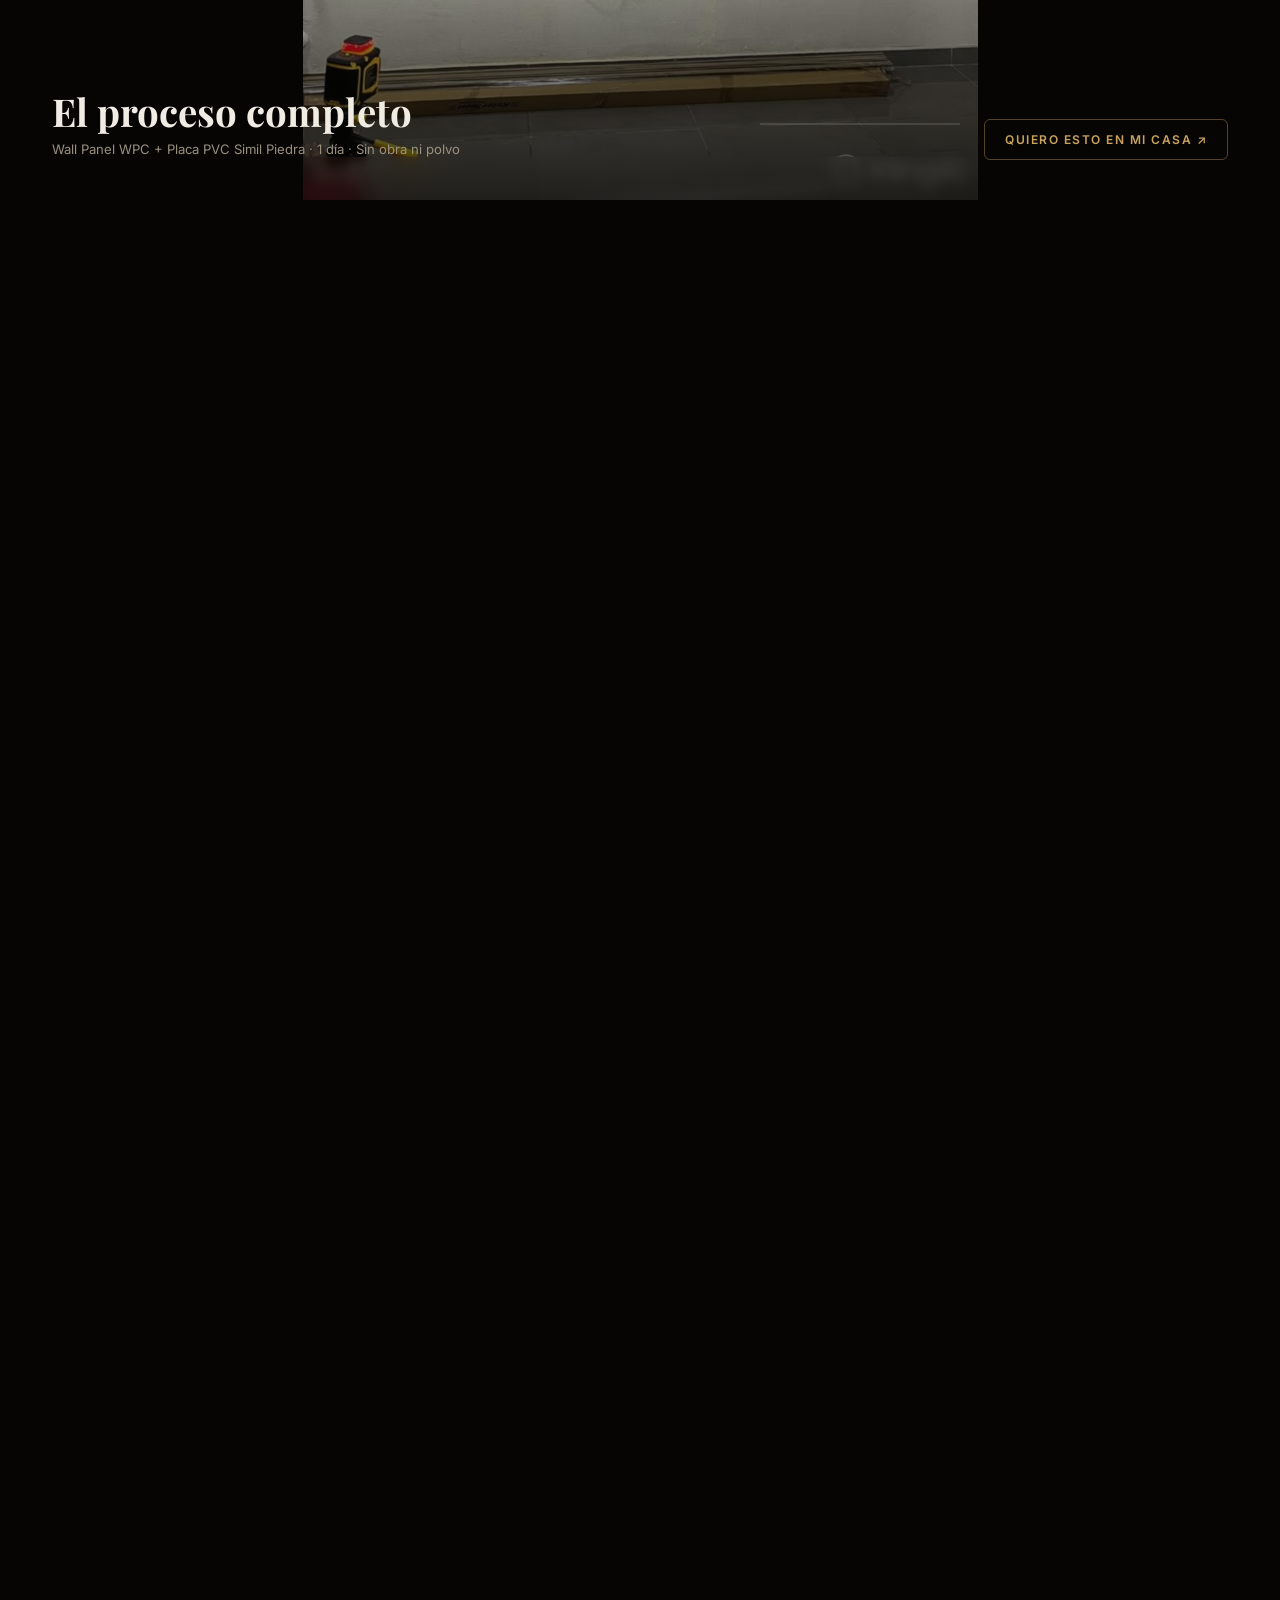
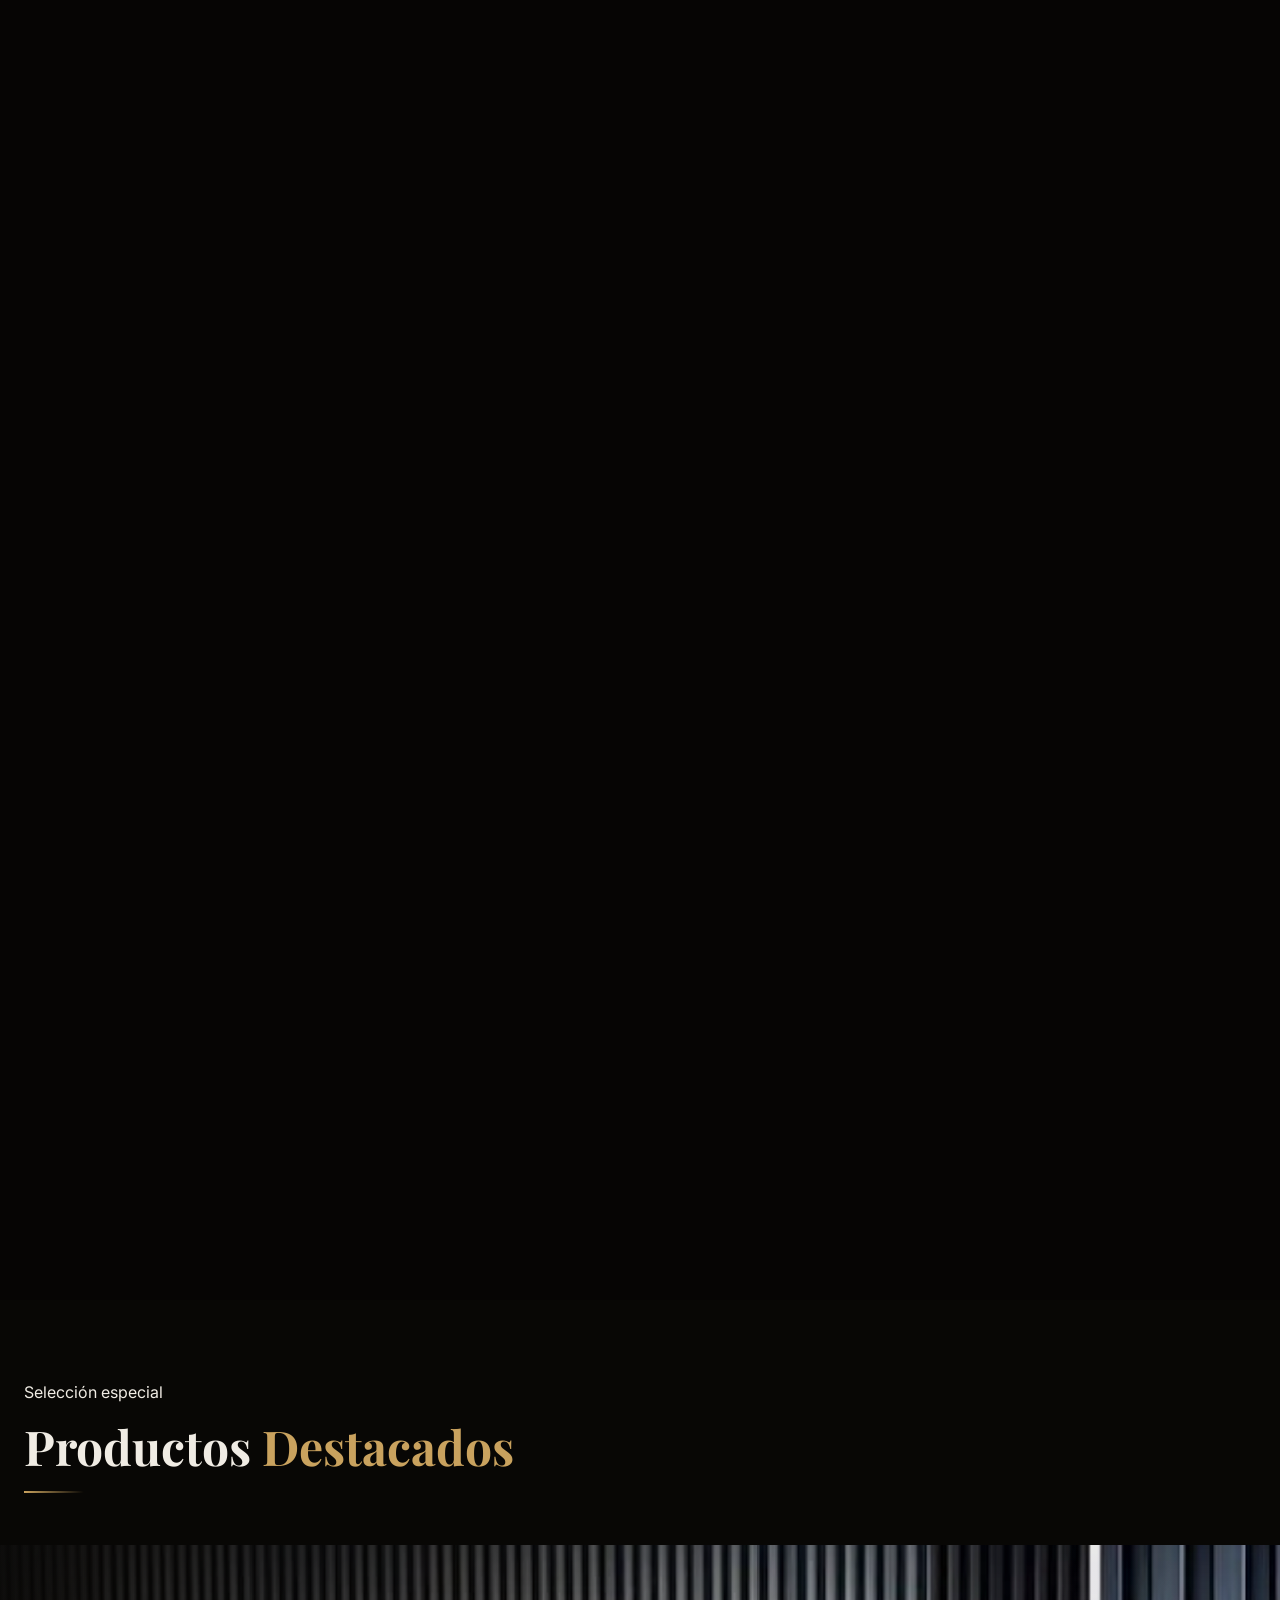
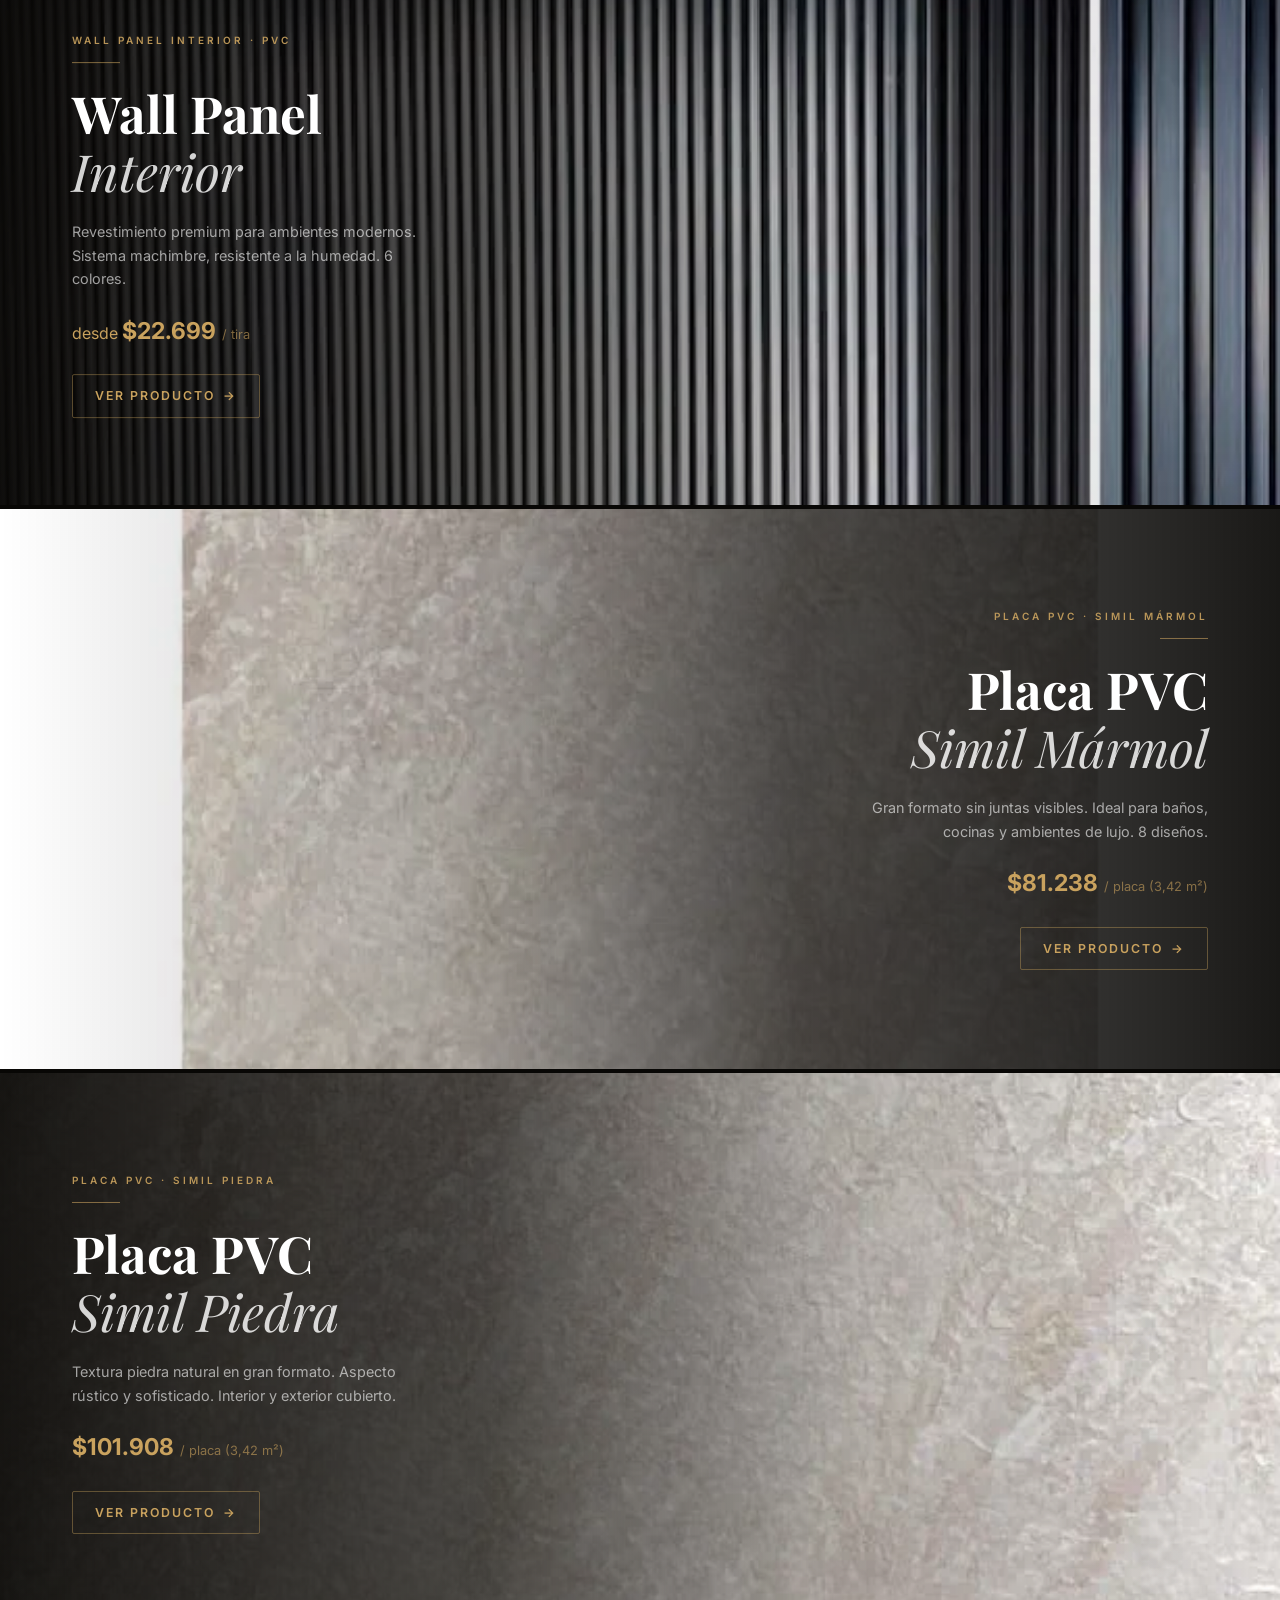
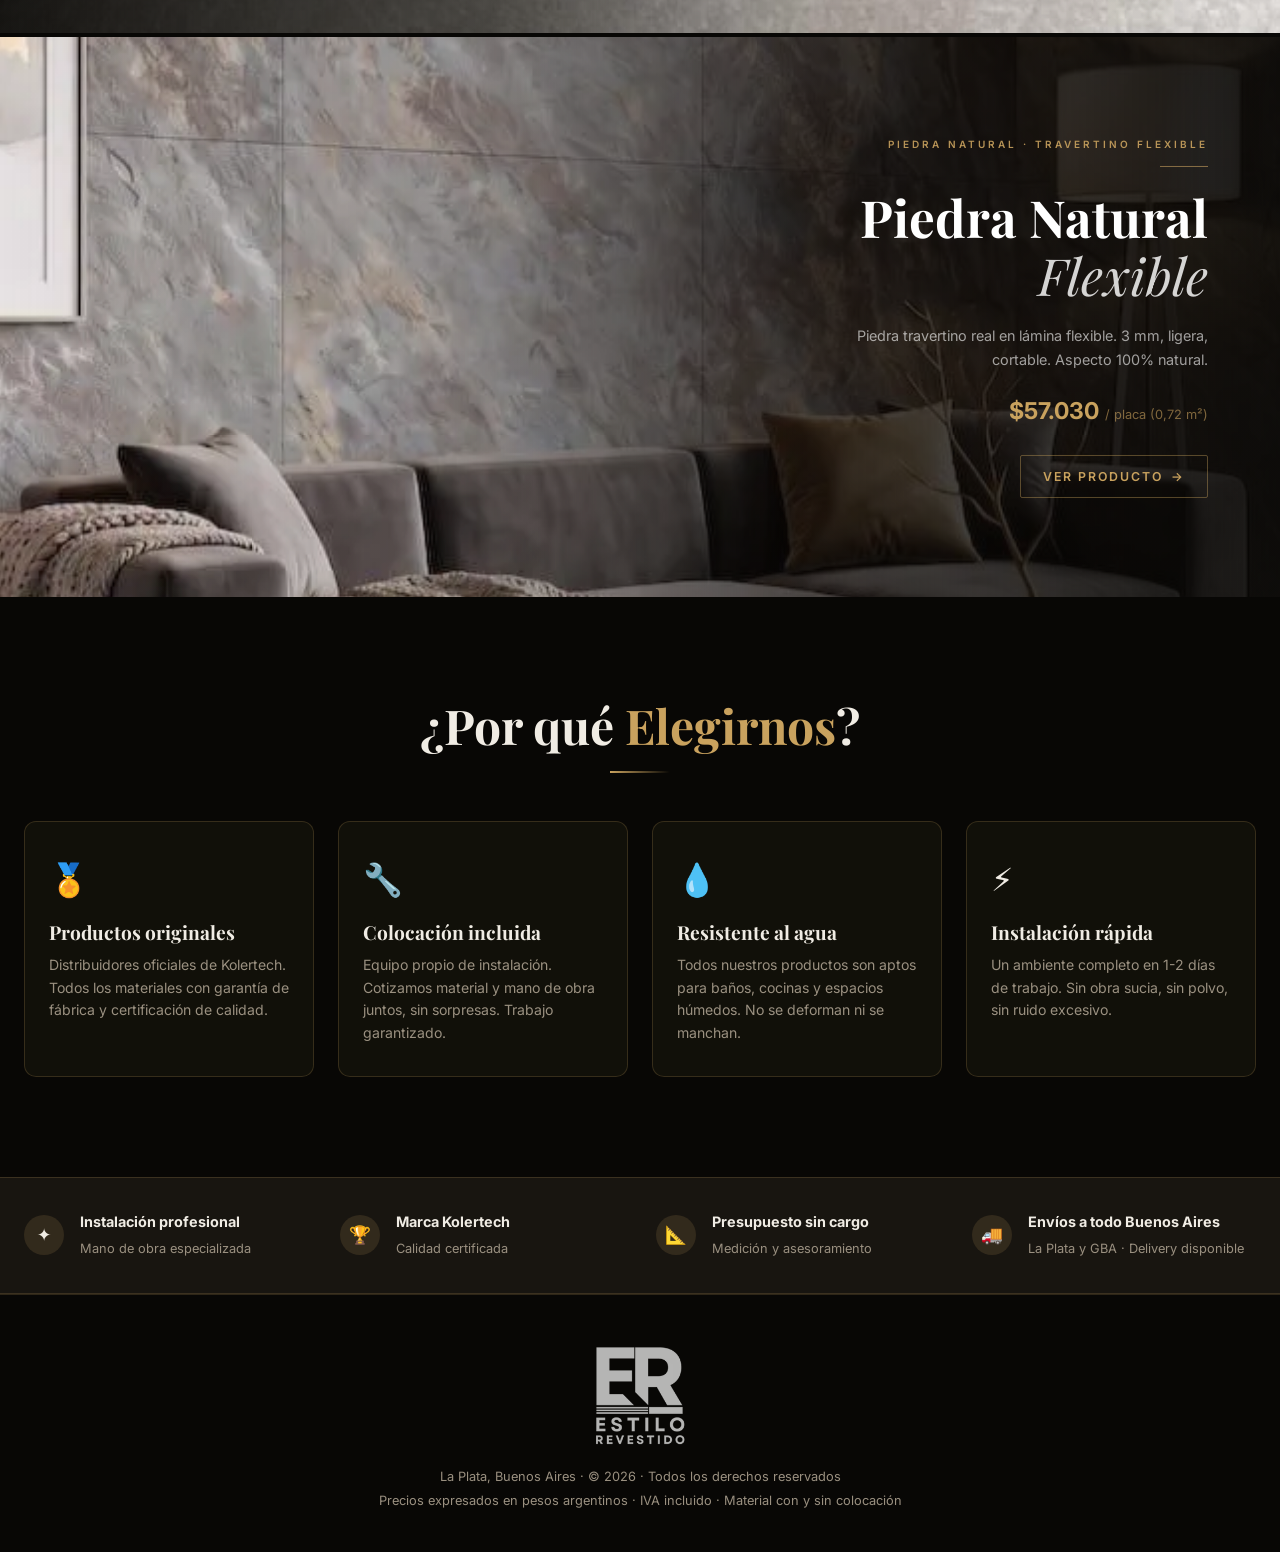
==== commit 5bfd9d39: "fix: cache-bust JS con ?v=2 en los 3 HTML para evitar Cloudflare cache Co-Authored-By: Claude Sonnet" ====
--- a/index.html
+++ b/index.html
@@ -506,8 +506,8 @@
     </div>
   </div>
 </div>
-<script src="script-shared.js" defer></script>
-<script src="script-index.js" defer></script>
+<script src="script-shared.js?v=2" defer></script>
+<script src="script-index.js?v=2" defer></script>
 <!-- Cloudflare Web Analytics --><script type='module' src='https://static.cloudflareinsights.com/beacon.min.js' data-cf-beacon='{"token":"7afa23e4fc7f466990a9132e22e90082"}'></script><!-- End Cloudflare Web Analytics -->
 </body>
 </html>
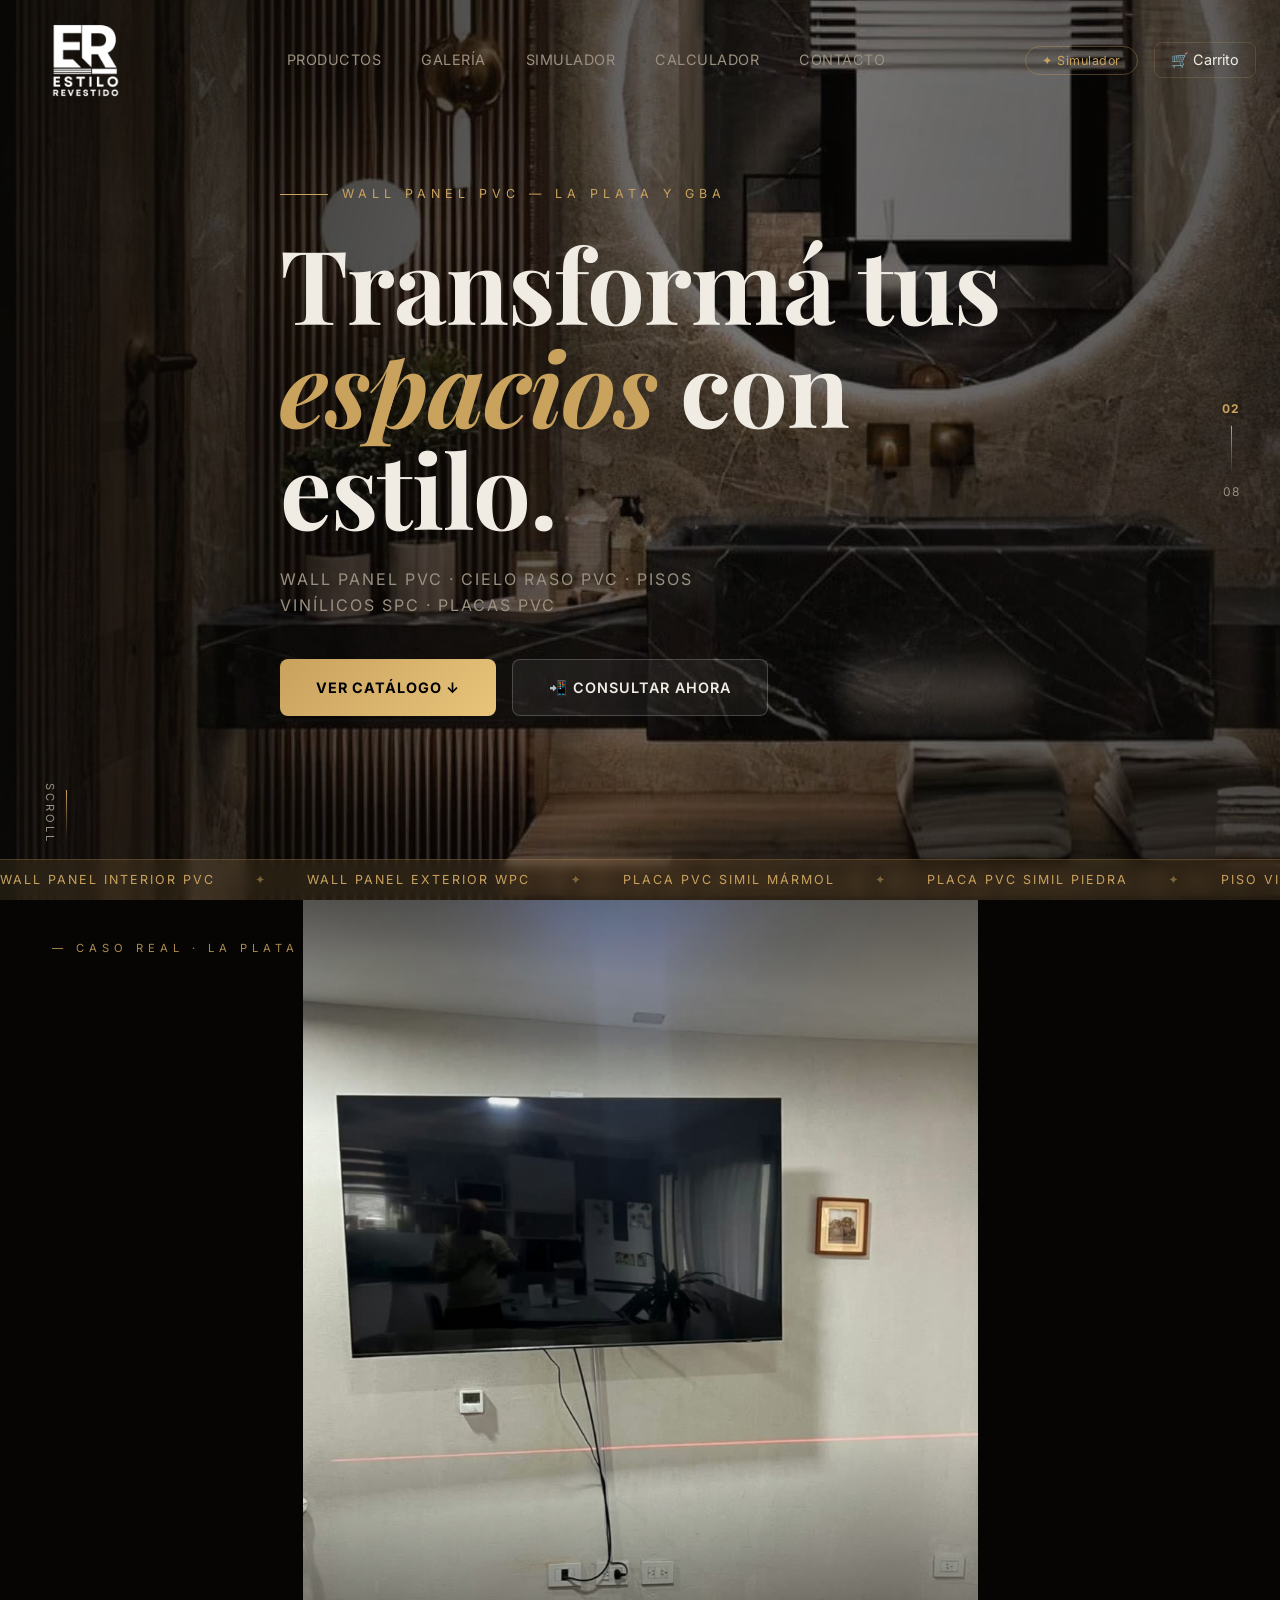
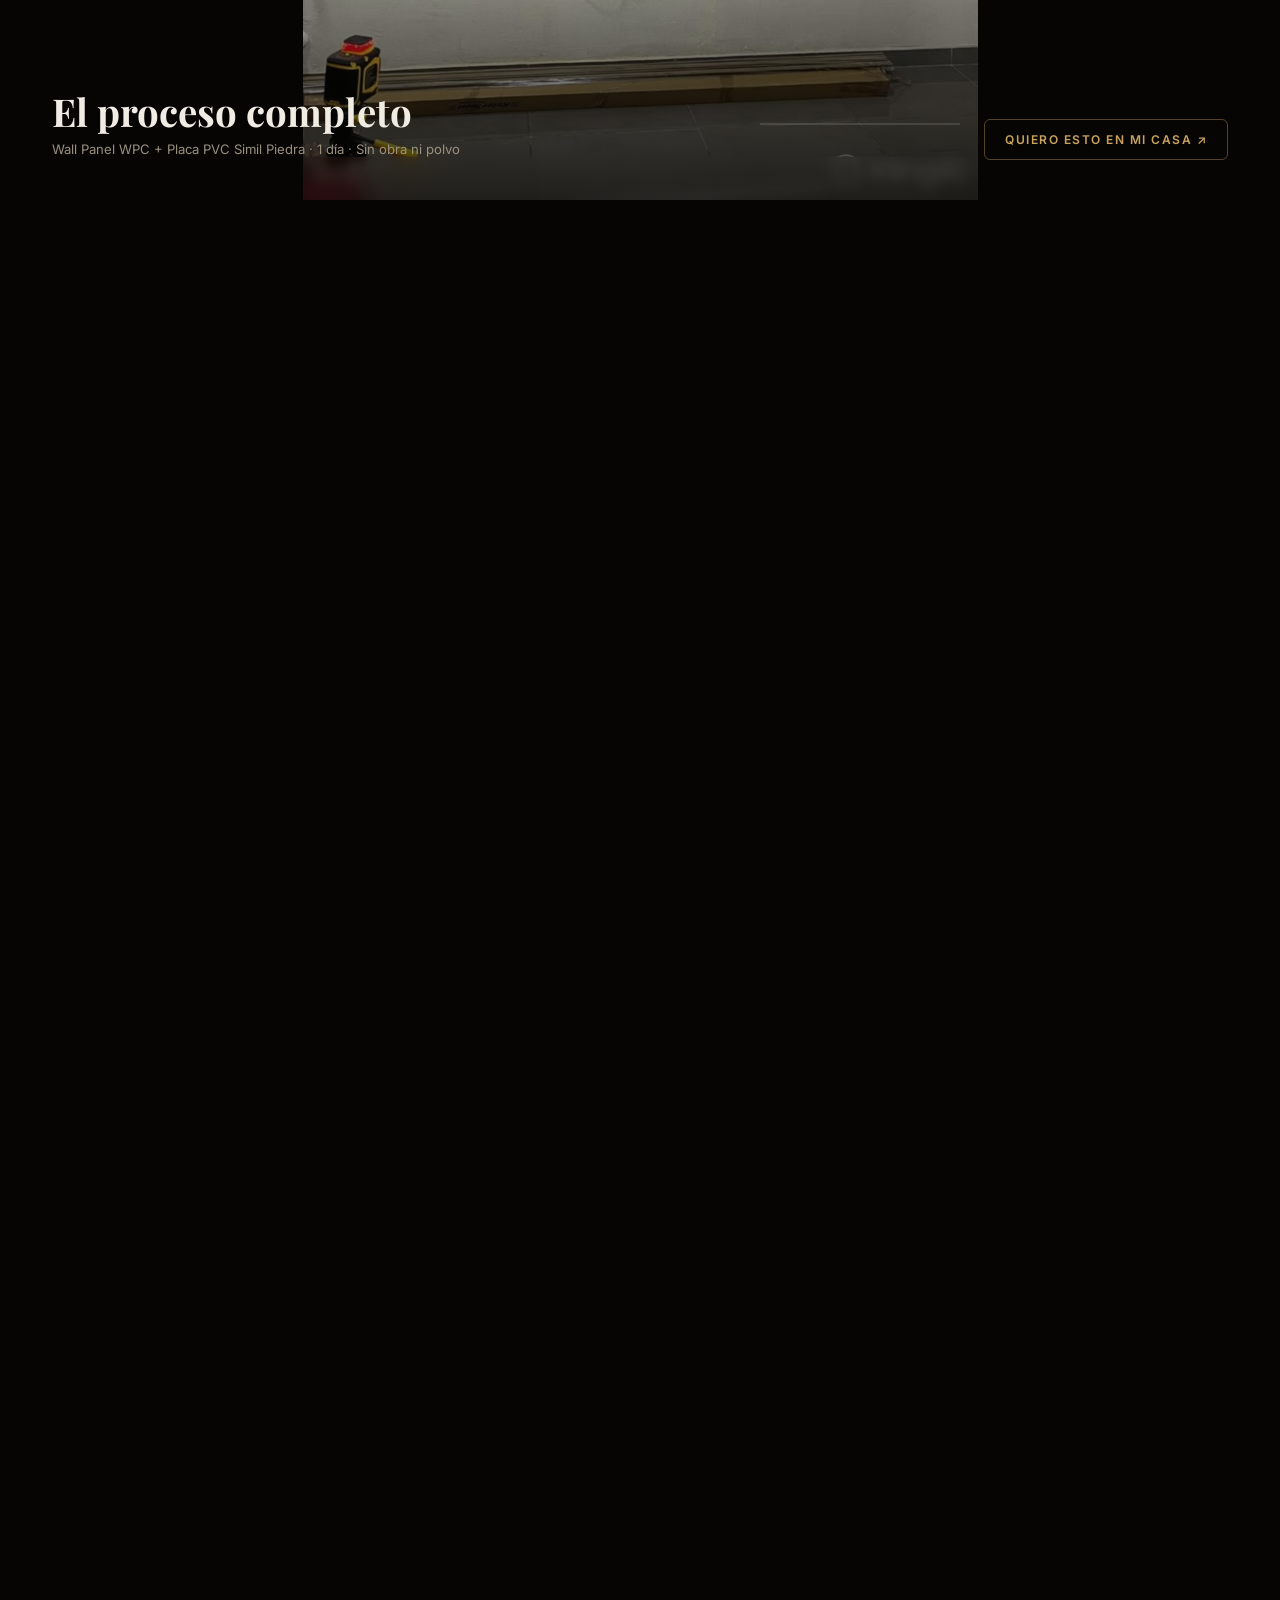
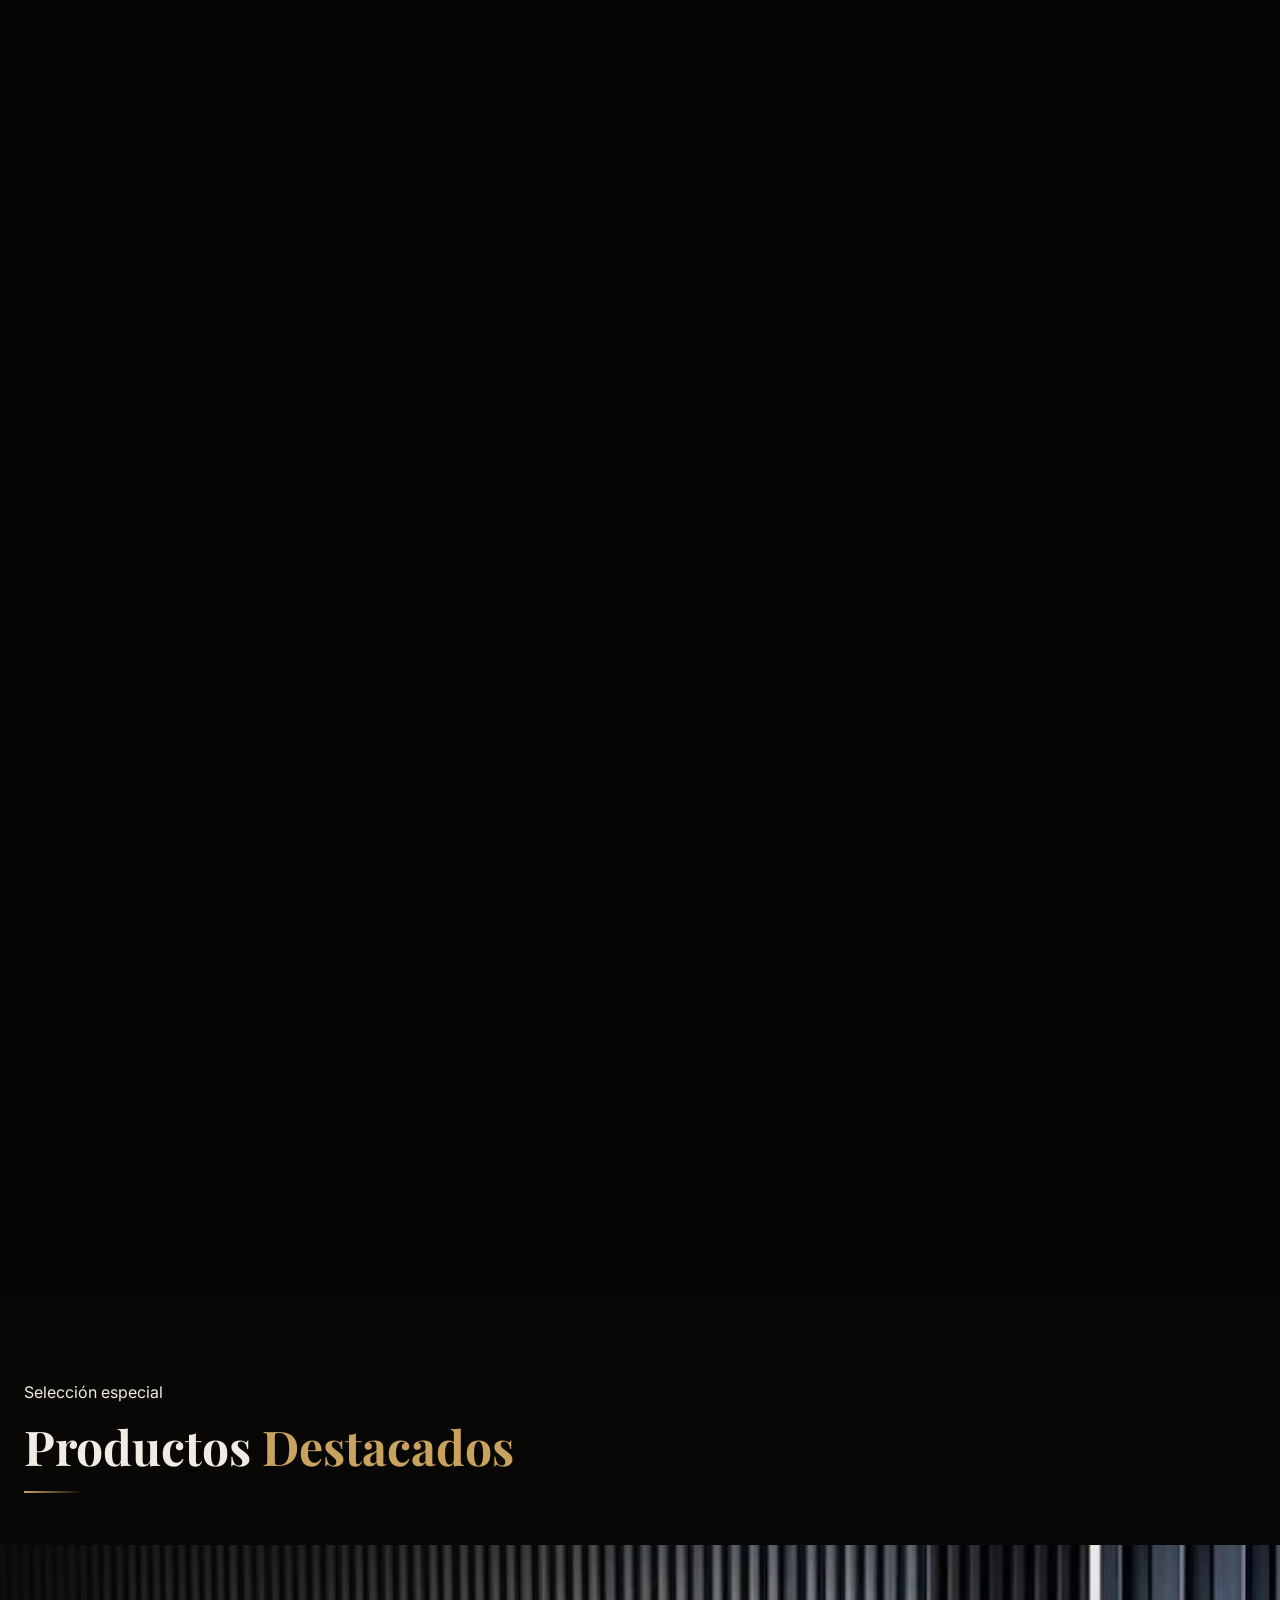
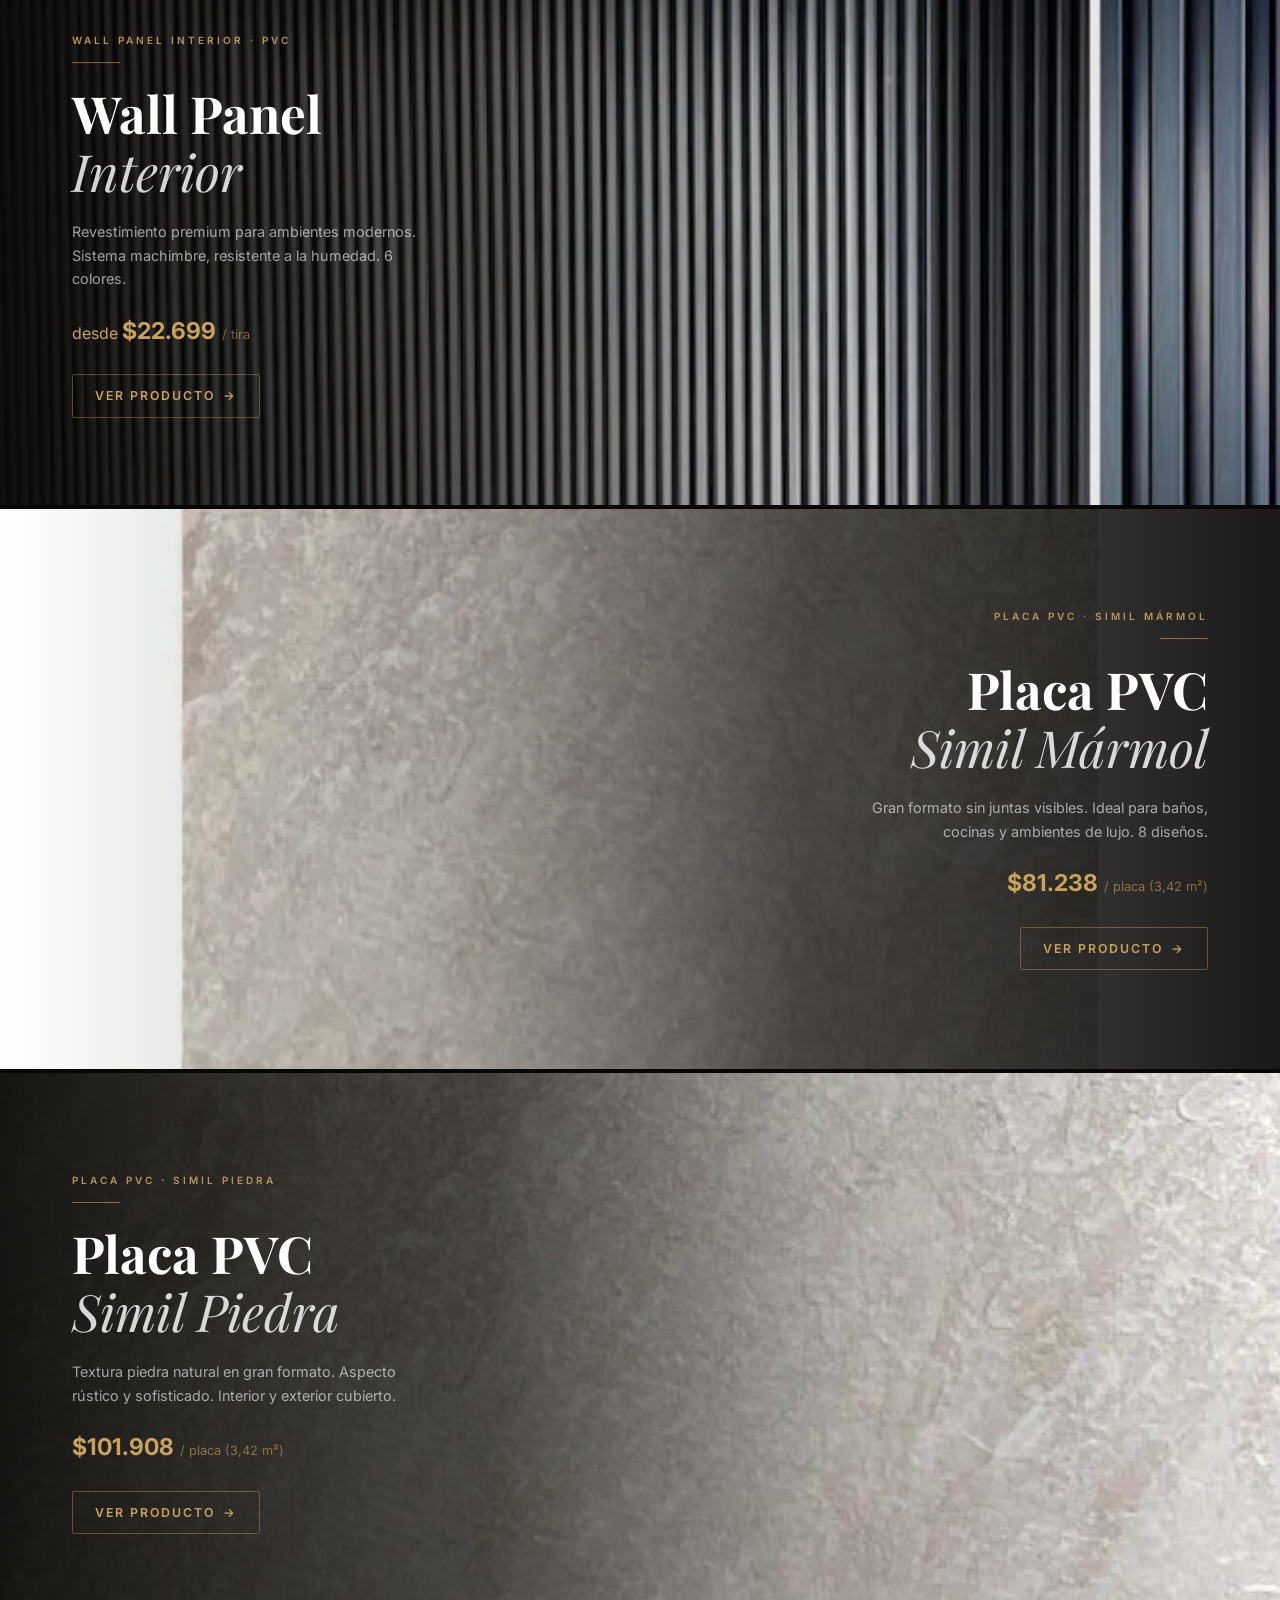
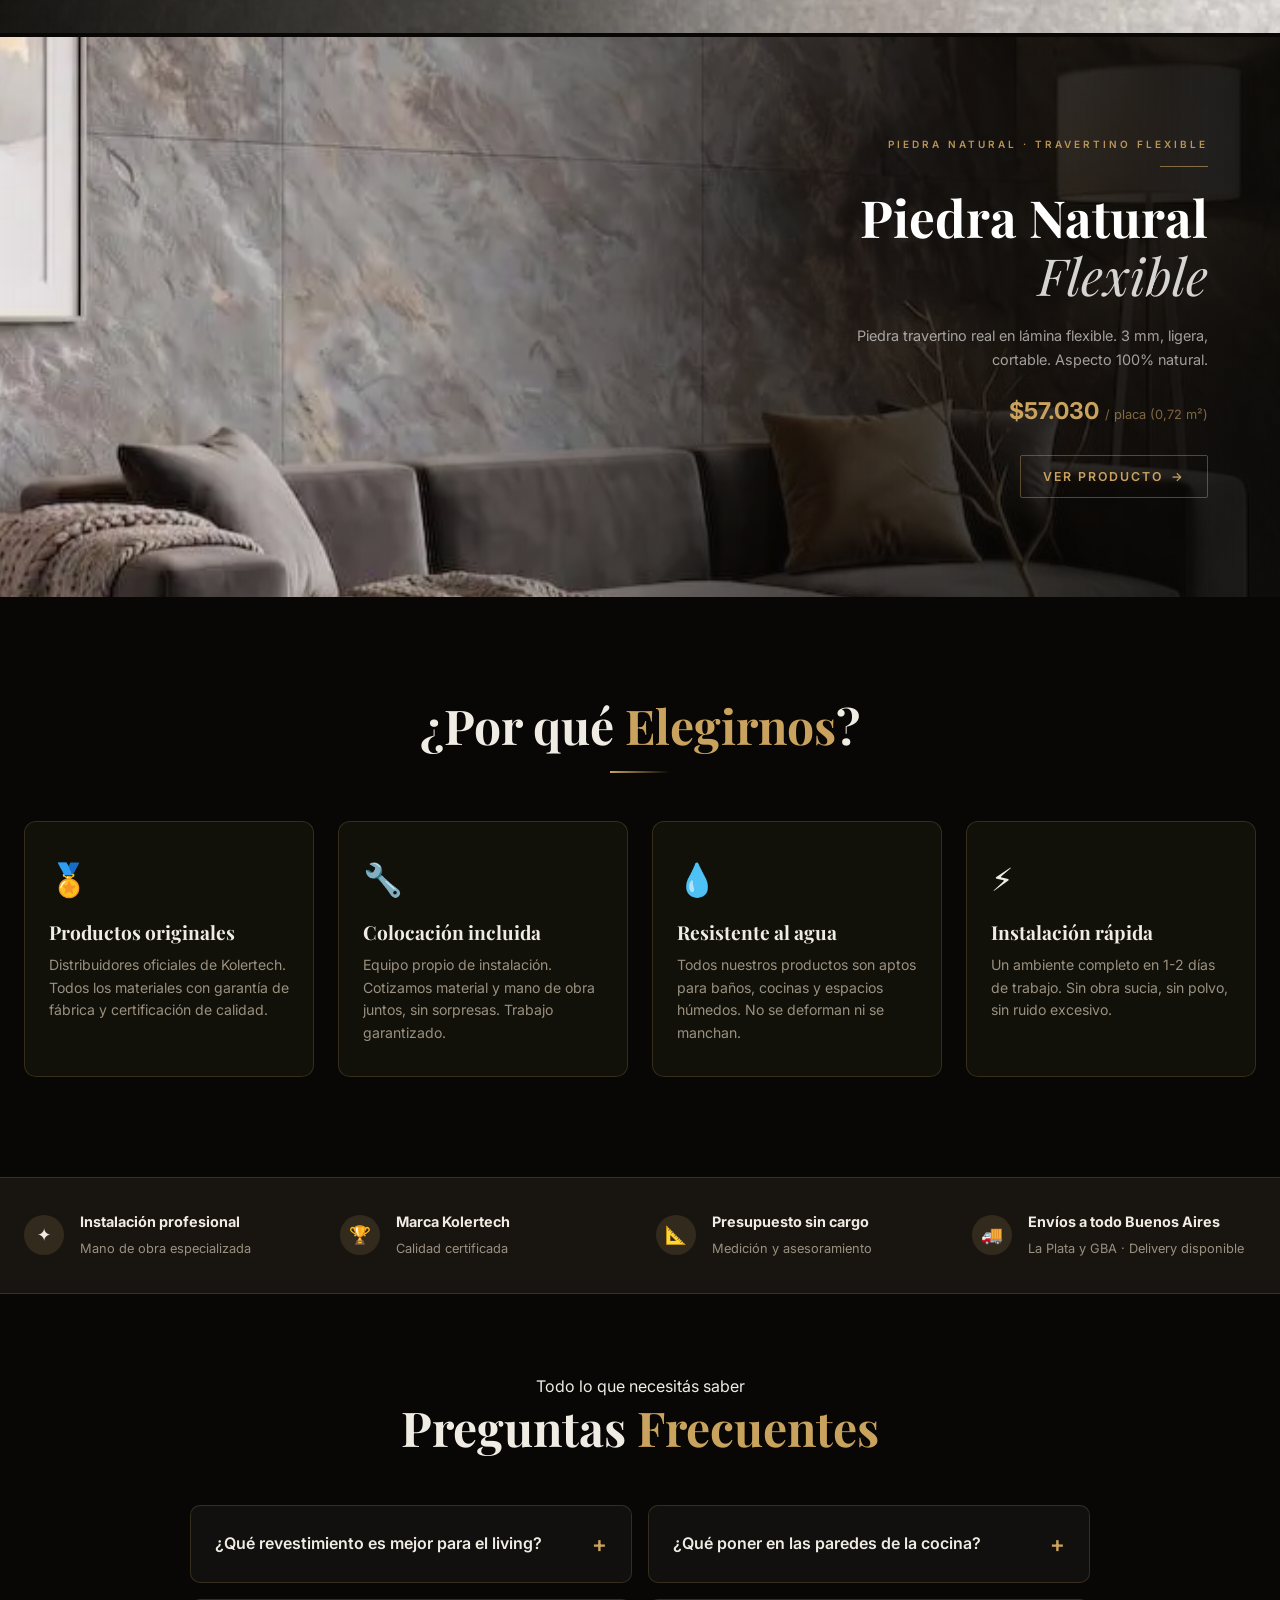
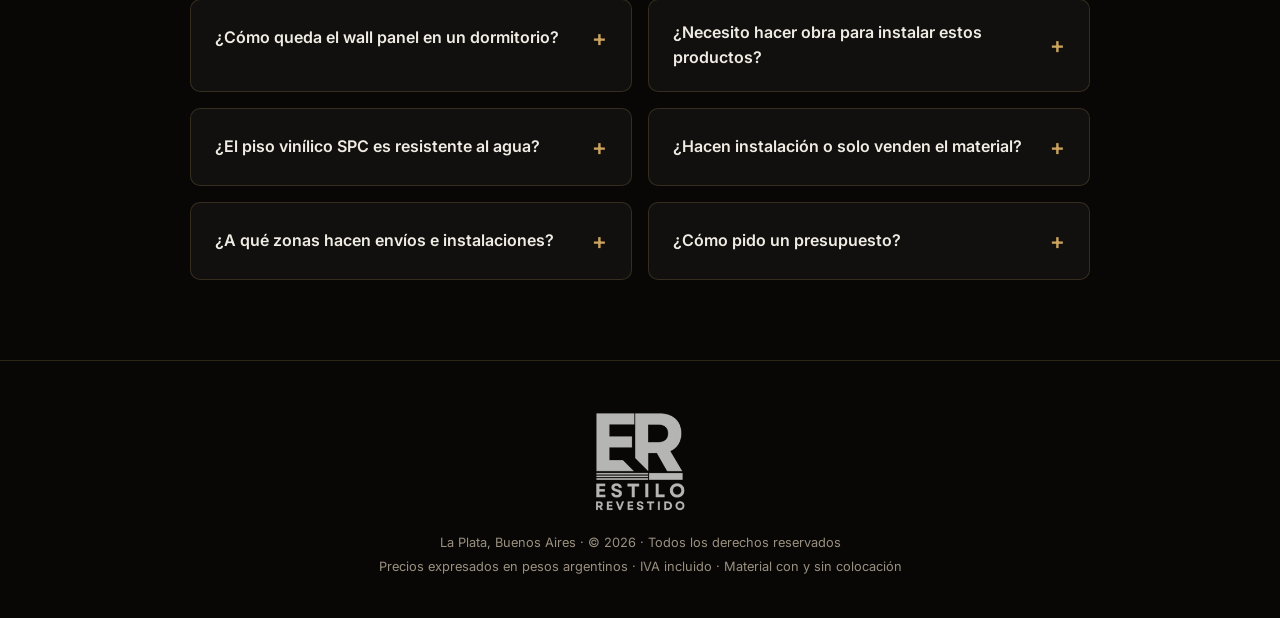
==== commit b01aa0ba: "feat: GEO — llms.txt, FAQs con Schema FAQPage para IAs y SEO - llms.txt: descripcion completa del ne" ====
--- a/index.html
+++ b/index.html
@@ -375,6 +375,108 @@
   </div>
 </div>
 
+<!-- FAQ -->
+<section class="section faq-section" id="preguntas">
+  <div class="container">
+    <div class="section-header reveal" style="text-align:center;margin-bottom:48px;">
+      <p class="section-label">Todo lo que necesitás saber</p>
+      <h2 class="section-title">Preguntas <span class="gold">Frecuentes</span></h2>
+    </div>
+    <div class="faq-grid reveal">
+
+      <details class="faq-item">
+        <summary>¿Qué revestimiento es mejor para el living?</summary>
+        <p>Para el living recomendamos <strong>Wall Panel PVC</strong> en las paredes (diseños Oscuro, Nogal o Gris) combinado con <strong>Piso Vinílico SPC</strong> Ash Dark o Roble Classic. Si querés una pared de acento, las <strong>Placas 3D</strong> (Ondas o Rombo) dan un efecto muy impactante sin obra.</p>
+      </details>
+
+      <details class="faq-item">
+        <summary>¿Qué poner en las paredes de la cocina?</summary>
+        <p>Las <strong>Placas PVC simil mármol</strong> son ideales: impermeables, fáciles de limpiar y no requieren azulejos. Los diseños más elegidos son Mármol Blanco, Carrara y All White. Para el piso, el <strong>Vinílico SPC</strong> es 100% resistente al agua.</p>
+      </details>
+
+      <details class="faq-item">
+        <summary>¿Cómo queda el wall panel en un dormitorio?</summary>
+        <p>Muy bien en la pared de la cabecera. Los diseños <strong>Arena, Nogal Fino y Blanco</strong> crean ambientes cálidos y modernos. Se instala directamente sobre la pared existente, sin picar ni demoler. También se puede usar en el techo.</p>
+      </details>
+
+      <details class="faq-item">
+        <summary>¿Necesito hacer obra para instalar estos productos?</summary>
+        <p>No. Los wall panels y placas PVC se colocan sobre la superficie existente con adhesivo o sistema de encastre. No hay demolición, no hay polvo, no hay tiempo de secado. El mismo día de la instalación el ambiente queda terminado.</p>
+      </details>
+
+      <details class="faq-item">
+        <summary>¿El piso vinílico SPC es resistente al agua?</summary>
+        <p>Sí. El núcleo SPC (Stone Plastic Composite) es 100% impermeable. Es apto para cocinas, baños y cualquier ambiente con humedad. Además es más resistente a los golpes que el vinílico convencional.</p>
+      </details>
+
+      <details class="faq-item">
+        <summary>¿Hacen instalación o solo venden el material?</summary>
+        <p>Las dos cosas. Podés comprar solo el material o contratar el servicio completo: medición, asesoramiento, material e instalación profesional. El presupuesto es siempre sin cargo.</p>
+      </details>
+
+      <details class="faq-item">
+        <summary>¿A qué zonas hacen envíos e instalaciones?</summary>
+        <p>La Plata, Berisso, Ensenada, Berazategui, Quilmes, Florencio Varela, Lomas de Zamora, Almirante Brown y todo el Gran Buenos Aires.</p>
+      </details>
+
+      <details class="faq-item">
+        <summary>¿Cómo pido un presupuesto?</summary>
+        <p>Por <strong>WhatsApp al +54 221 437-4605</strong>, por email a estilorevestido@gmail.com o desde el formulario en <a href="/contacto/" class="gold-link">nuestra página de contacto</a>. La medición y el asesoramiento son sin cargo.</p>
+      </details>
+
+    </div>
+  </div>
+</section>
+
+<script type="application/ld+json">
+{
+  "@context": "https://schema.org",
+  "@type": "FAQPage",
+  "mainEntity": [
+    {
+      "@type": "Question",
+      "name": "¿Qué revestimiento es mejor para el living?",
+      "acceptedAnswer": {"@type": "Answer", "text": "Para el living recomendamos Wall Panel PVC en las paredes (diseños Oscuro, Nogal o Gris) combinado con Piso Vinílico SPC Ash Dark o Roble Classic. Para una pared de acento, las Placas 3D Ondas o Rombo dan un efecto muy impactante sin obra."}
+    },
+    {
+      "@type": "Question",
+      "name": "¿Qué poner en las paredes de la cocina?",
+      "acceptedAnswer": {"@type": "Answer", "text": "Las Placas PVC simil mármol son ideales para cocinas: impermeables, fáciles de limpiar y no requieren azulejos. Los diseños más elegidos son Mármol Blanco, Carrara y All White. Para el piso, el Vinílico SPC es 100% resistente al agua."}
+    },
+    {
+      "@type": "Question",
+      "name": "¿Cómo queda el wall panel en un dormitorio?",
+      "acceptedAnswer": {"@type": "Answer", "text": "Los diseños Arena, Nogal Fino y Blanco crean ambientes cálidos y modernos en la pared de la cabecera. Se instala directamente sobre la pared existente sin picar ni demoler."}
+    },
+    {
+      "@type": "Question",
+      "name": "¿Necesito hacer obra para instalar estos productos?",
+      "acceptedAnswer": {"@type": "Answer", "text": "No. Los wall panels y placas PVC se colocan sobre la superficie existente con adhesivo o sistema de encastre. No hay demolición ni polvo. El mismo día de la instalación el ambiente queda terminado."}
+    },
+    {
+      "@type": "Question",
+      "name": "¿El piso vinílico SPC es resistente al agua?",
+      "acceptedAnswer": {"@type": "Answer", "text": "Sí. El núcleo SPC (Stone Plastic Composite) es 100% impermeable, apto para cocinas, baños y cualquier ambiente con humedad."}
+    },
+    {
+      "@type": "Question",
+      "name": "¿Hacen instalación o solo venden el material?",
+      "acceptedAnswer": {"@type": "Answer", "text": "Las dos cosas. Podés comprar solo el material o contratar el servicio completo con medición, asesoramiento, material e instalación profesional. El presupuesto es siempre sin cargo."}
+    },
+    {
+      "@type": "Question",
+      "name": "¿A qué zonas hacen envíos e instalaciones?",
+      "acceptedAnswer": {"@type": "Answer", "text": "La Plata, Berisso, Ensenada, Berazategui, Quilmes, Florencio Varela, Lomas de Zamora, Almirante Brown y todo el Gran Buenos Aires."}
+    },
+    {
+      "@type": "Question",
+      "name": "¿Cómo pido un presupuesto?",
+      "acceptedAnswer": {"@type": "Answer", "text": "Por WhatsApp al +54 221 437-4605, por email a estilorevestido@gmail.com o desde el formulario en estilorevestido.com.ar/contacto/. La medición y el asesoramiento son sin cargo."}
+    }
+  ]
+}
+</script>
+
 <!-- FOOTER -->
 <footer>
   <div class="container">
--- a/styles.css
+++ b/styles.css
@@ -2571,3 +2571,14 @@
   transition: color 0.15s, background 0.15s;
 }
 .sf-zone-del:hover { color: #e05050; background: rgba(224,80,80,0.1); }
+
+/* ===== FAQ ===== */
+.faq-section { background: var(--bg); padding: 80px 0; }
+.faq-grid { display: grid; grid-template-columns: 1fr 1fr; gap: 16px; max-width: 900px; margin: 0 auto; }
+.faq-item { background: rgba(255,255,255,0.04); border: 1px solid rgba(201,162,94,0.2); border-radius: 10px; overflow: hidden; }
+.faq-item summary { padding: 20px 24px; font-size: 1rem; font-weight: 600; cursor: pointer; list-style: none; display: flex; justify-content: space-between; align-items: center; gap: 12px; }
+.faq-item summary::after { content: '+'; font-size: 1.4rem; color: var(--gold); flex-shrink: 0; transition: transform 0.2s; }
+.faq-item[open] summary::after { transform: rotate(45deg); }
+.faq-item p { padding: 0 24px 20px; font-size: 0.95rem; opacity: 0.8; line-height: 1.65; }
+.faq-item p a.gold-link { color: var(--gold); text-decoration: underline; }
+@media (max-width: 768px) { .faq-grid { grid-template-columns: 1fr; } }
--- a/styles.css
+++ b/styles.css
@@ -2571,3 +2571,14 @@
   transition: color 0.15s, background 0.15s;
 }
 .sf-zone-del:hover { color: #e05050; background: rgba(224,80,80,0.1); }
+
+/* ===== FAQ ===== */
+.faq-section { background: var(--bg); padding: 80px 0; }
+.faq-grid { display: grid; grid-template-columns: 1fr 1fr; gap: 16px; max-width: 900px; margin: 0 auto; }
+.faq-item { background: rgba(255,255,255,0.04); border: 1px solid rgba(201,162,94,0.2); border-radius: 10px; overflow: hidden; }
+.faq-item summary { padding: 20px 24px; font-size: 1rem; font-weight: 600; cursor: pointer; list-style: none; display: flex; justify-content: space-between; align-items: center; gap: 12px; }
+.faq-item summary::after { content: '+'; font-size: 1.4rem; color: var(--gold); flex-shrink: 0; transition: transform 0.2s; }
+.faq-item[open] summary::after { transform: rotate(45deg); }
+.faq-item p { padding: 0 24px 20px; font-size: 0.95rem; opacity: 0.8; line-height: 1.65; }
+.faq-item p a.gold-link { color: var(--gold); text-decoration: underline; }
+@media (max-width: 768px) { .faq-grid { grid-template-columns: 1fr; } }
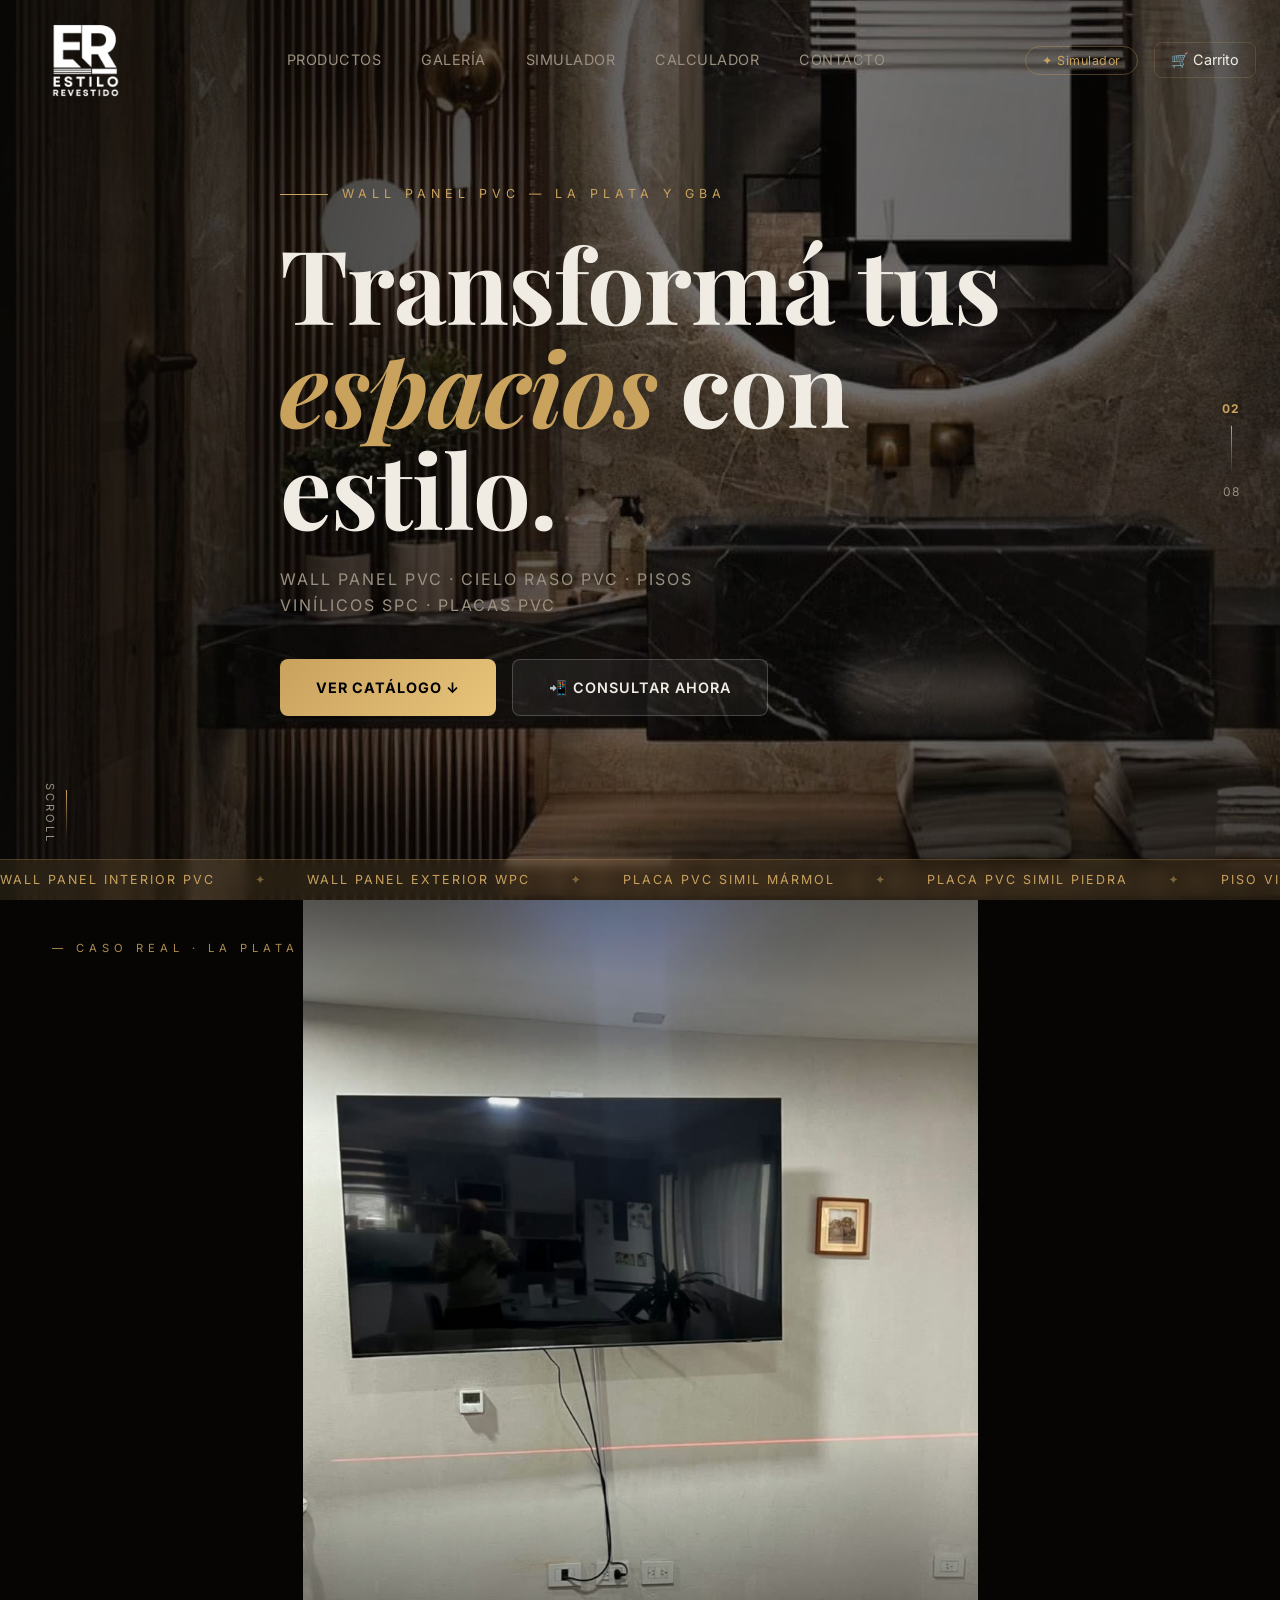
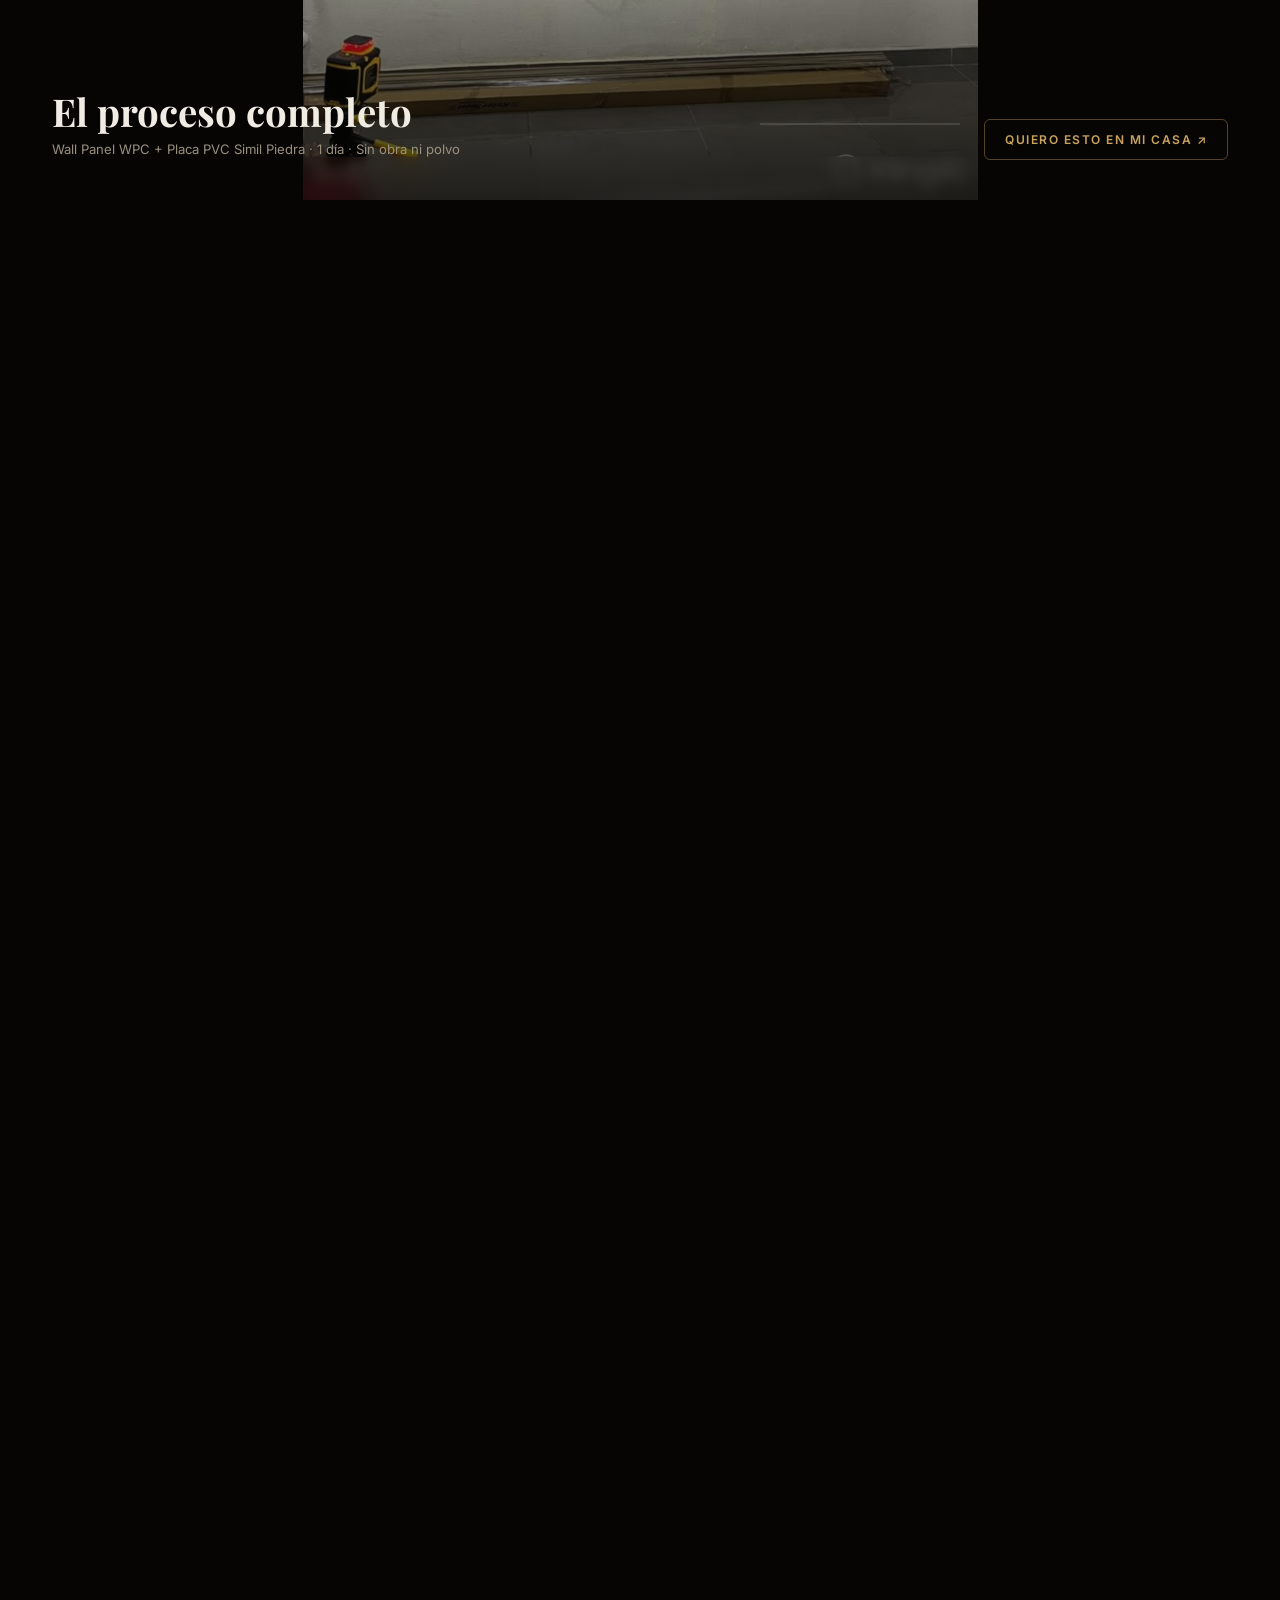
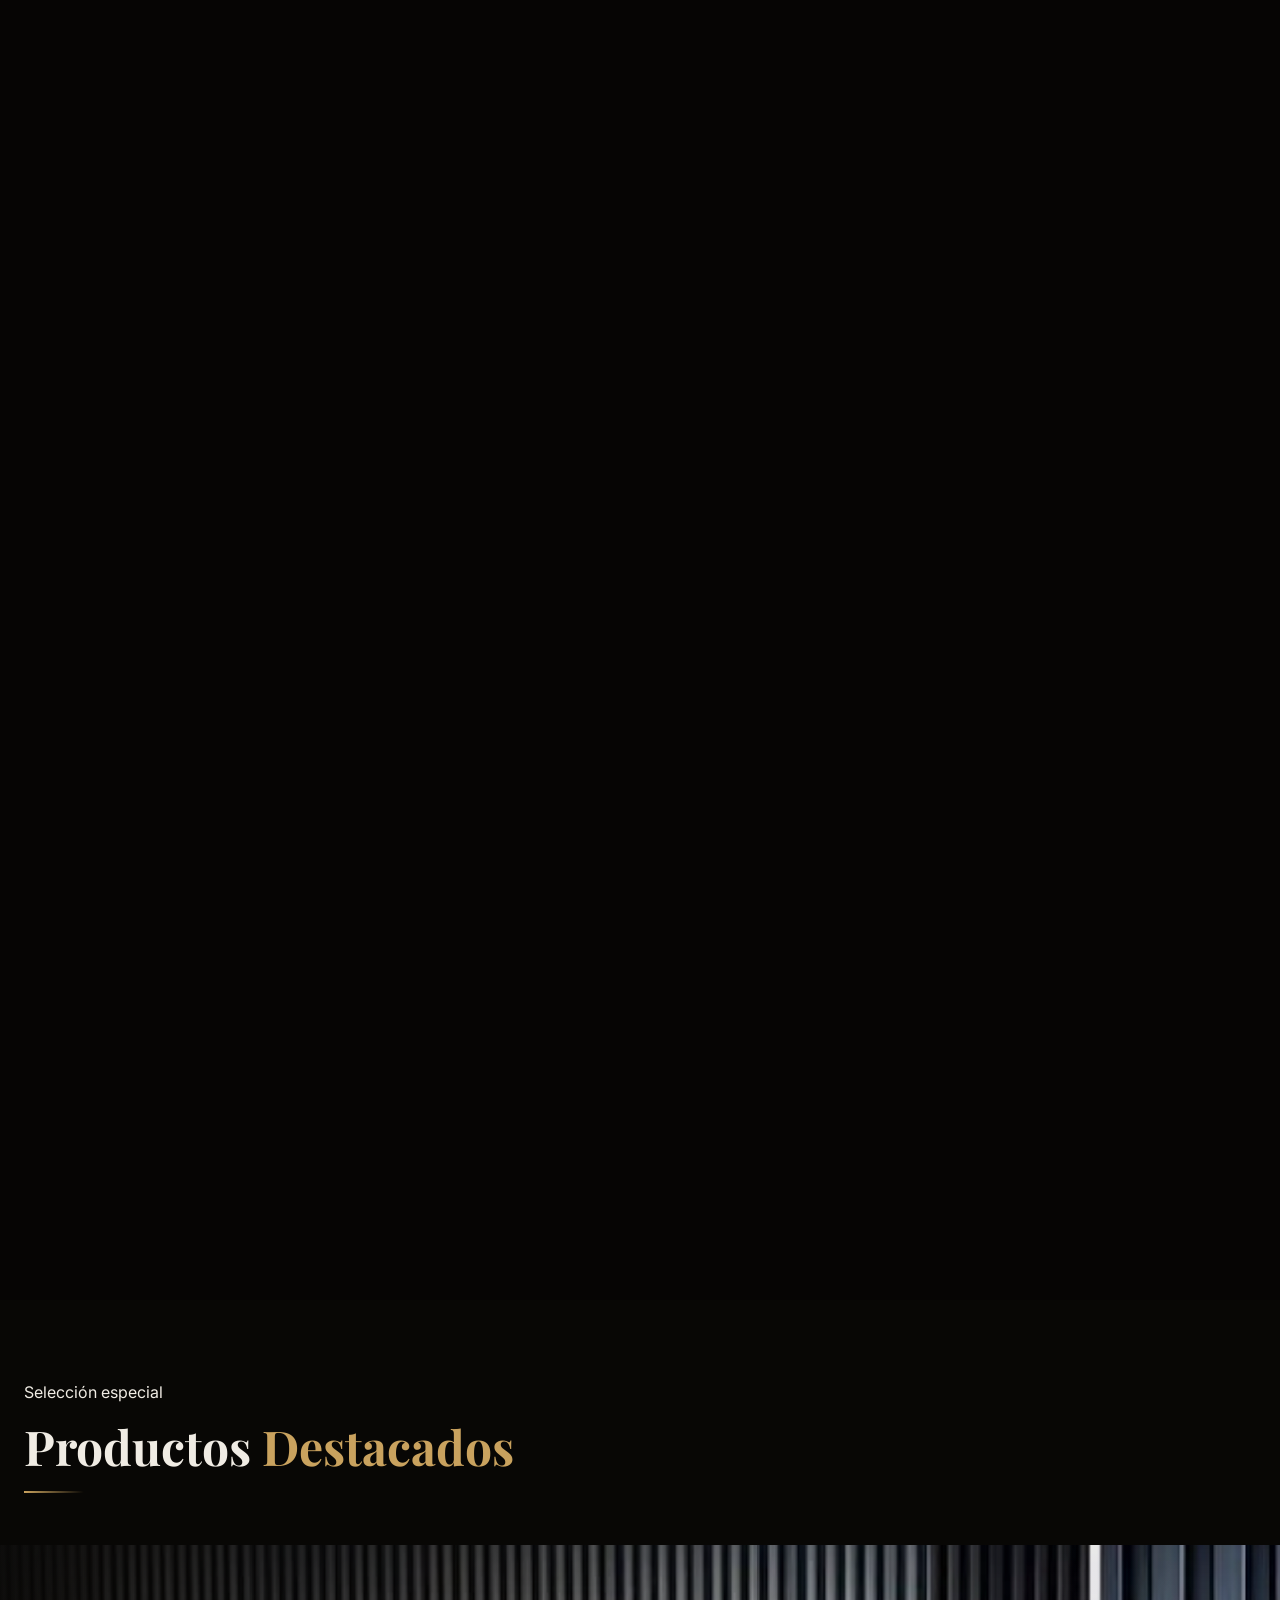
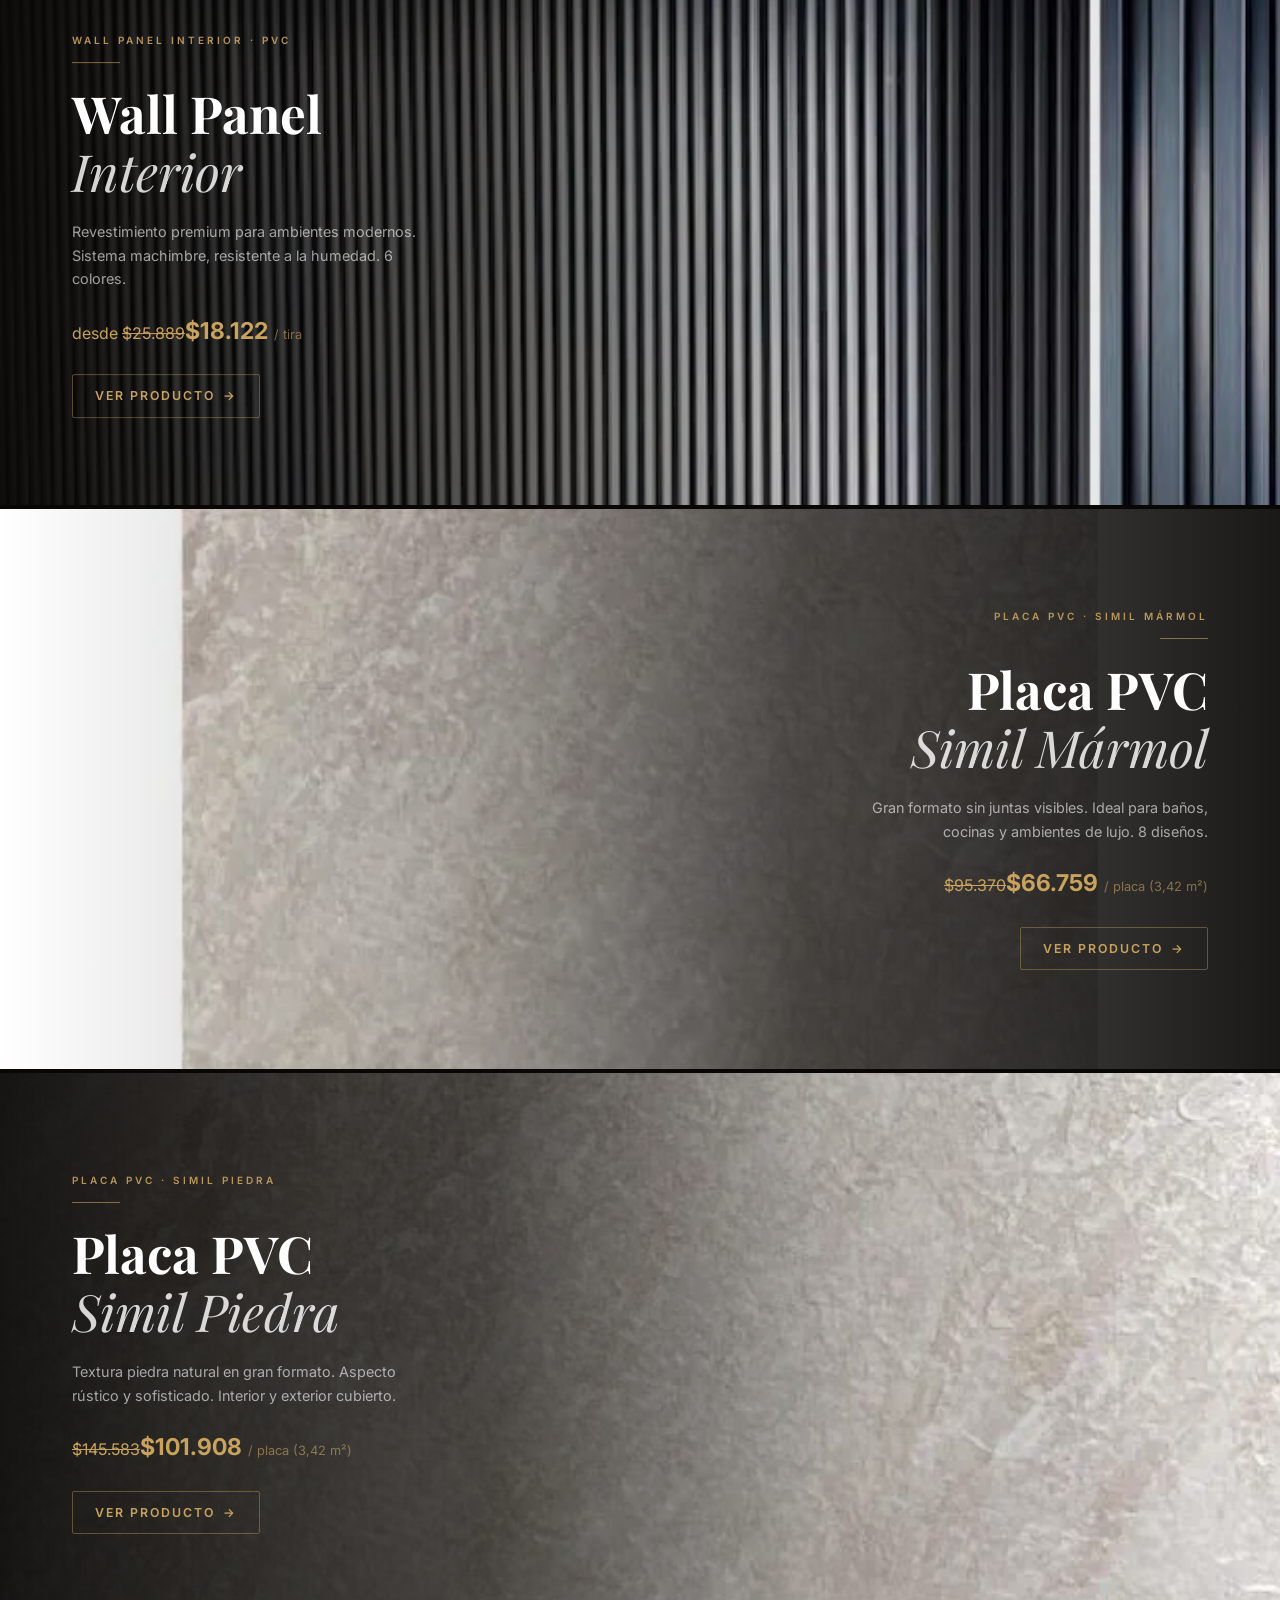
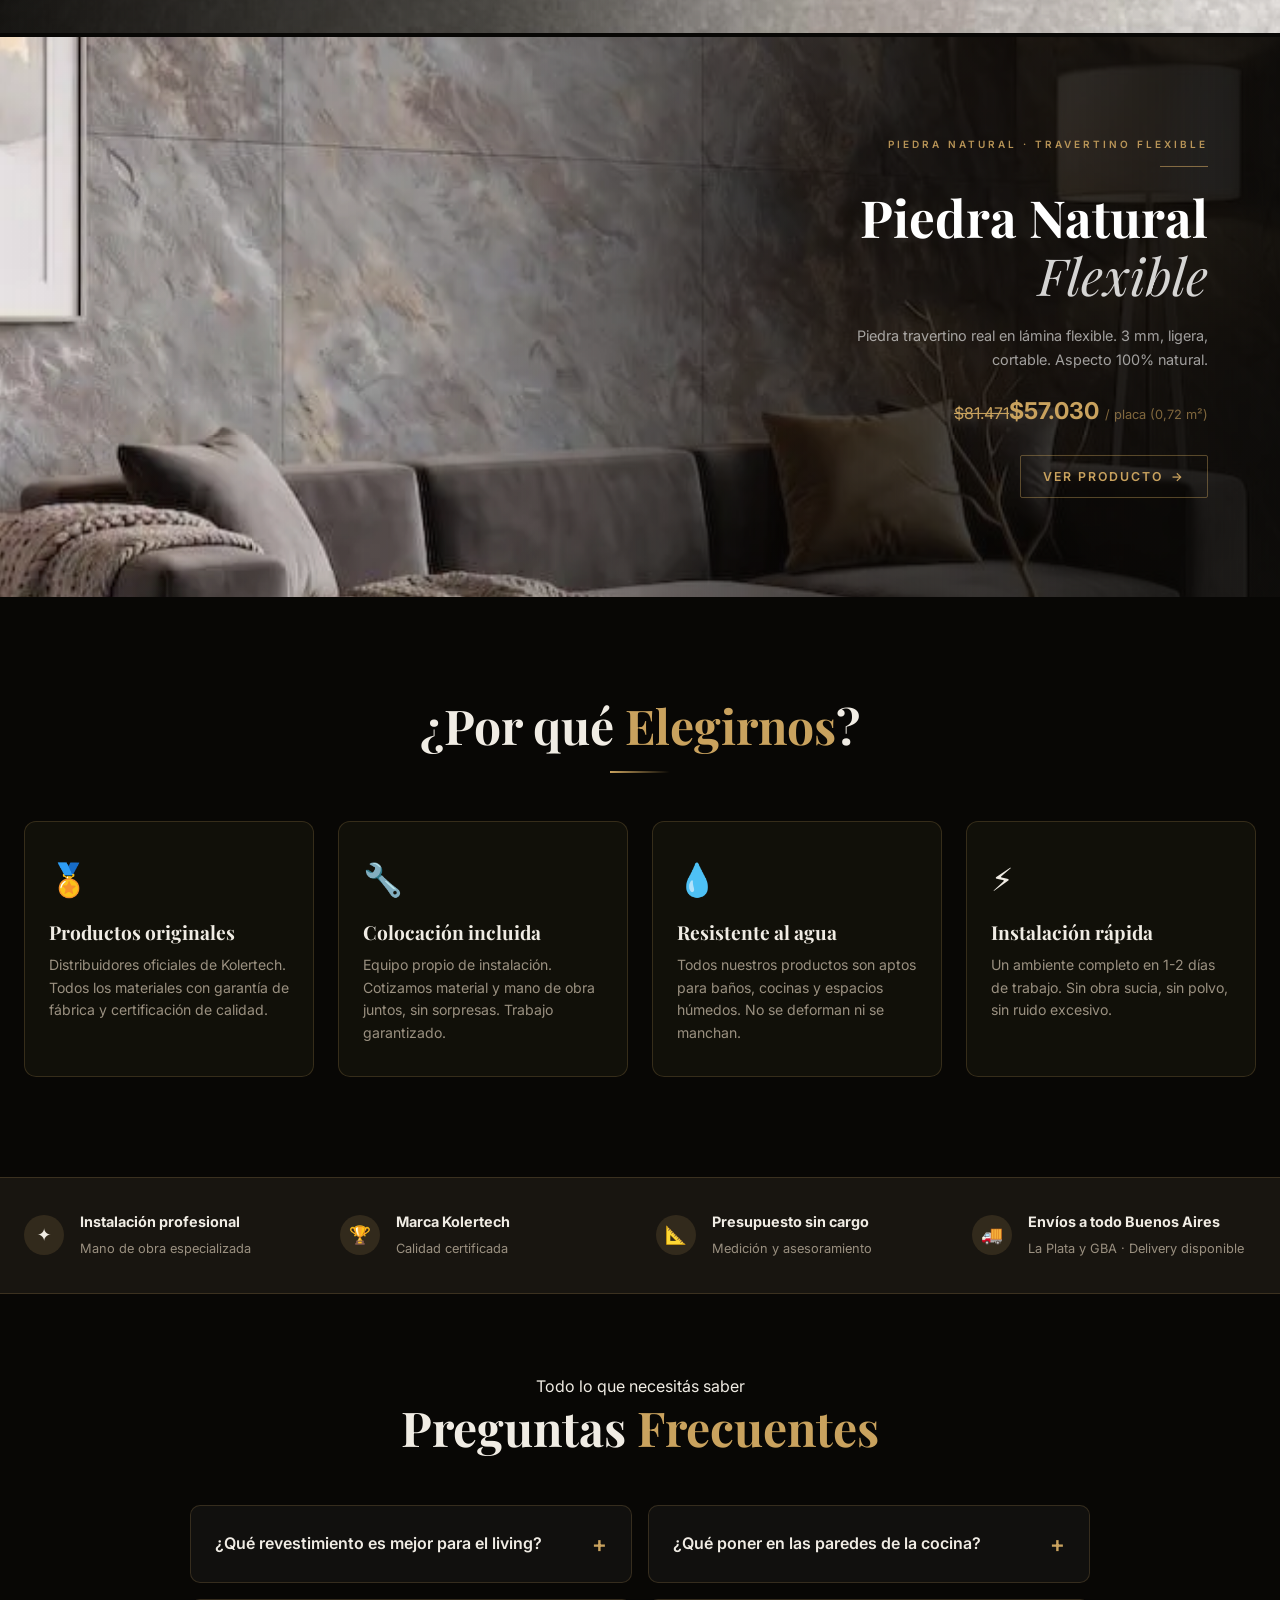
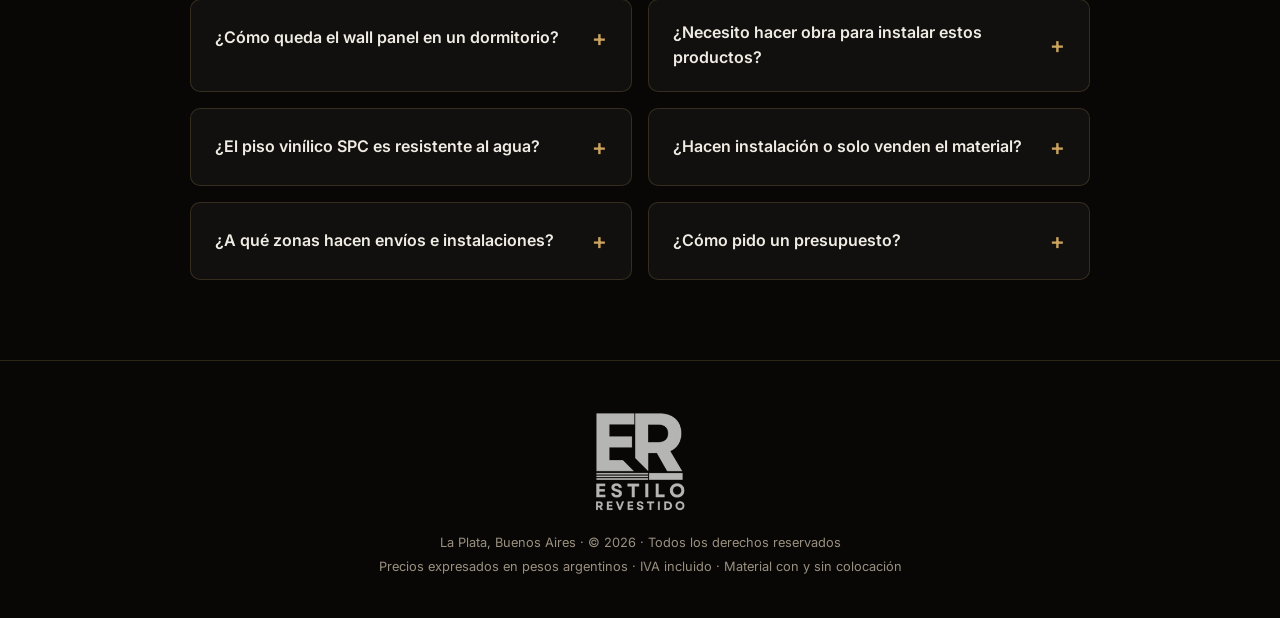
==== commit 370b5589: "feat: agregar favicon.ico y apple-touch-icon desde logo ER - favicon.ico multi-size (16/32/48/64/128" ====
--- a/index.html
+++ b/index.html
@@ -3,6 +3,8 @@
 <head>
   <meta charset="UTF-8">
   <meta name="viewport" content="width=device-width, initial-scale=1.0">
+  <link rel="icon" type="image/x-icon" href="/favicon.ico">
+  <link rel="apple-touch-icon" sizes="192x192" href="/apple-touch-icon.png">
   <title>Wall Panel PVC La Plata | Pisos Vinílicos SPC | Placas PVC | Estilo Revestido</title>
   <meta name="description" content="Venta y colocación de wall panel PVC, pisos vinílicos SPC click, placas PVC y cielos rasos en La Plata y GBA. Distribuidor oficial Kolertech. Presupuesto sin cargo.">
   <link rel="preconnect" href="https://fonts.googleapis.com">
@@ -262,7 +264,7 @@
         <div class="sc-line"></div>
         <h3 class="sc-name">Wall Panel<br><em>Interior</em></h3>
         <p class="sc-desc">Revestimiento premium para ambientes modernos. Sistema machimbre, resistente a la humedad. 6 colores.</p>
-        <div class="sc-price">desde <strong>$22.699</strong> <small>/ tira</small></div>
+        <div class="sc-price">desde <del>$25.889</del><strong>$18.122</strong> <small>/ tira</small></div>
         <span class="sc-cta">Ver producto <span>→</span></span>
       </div>
     </a>
@@ -275,7 +277,7 @@
         <div class="sc-line"></div>
         <h3 class="sc-name">Placa PVC<br><em>Simil Mármol</em></h3>
         <p class="sc-desc">Gran formato sin juntas visibles. Ideal para baños, cocinas y ambientes de lujo. 8 diseños.</p>
-        <div class="sc-price"><strong>$81.238</strong> <small>/ placa (3,42 m²)</small></div>
+        <div class="sc-price"><del>$95.370</del><strong>$66.759</strong> <small>/ placa (3,42 m²)</small></div>
         <span class="sc-cta">Ver producto <span>→</span></span>
       </div>
     </a>
@@ -288,7 +290,7 @@
         <div class="sc-line"></div>
         <h3 class="sc-name">Placa PVC<br><em>Simil Piedra</em></h3>
         <p class="sc-desc">Textura piedra natural en gran formato. Aspecto rústico y sofisticado. Interior y exterior cubierto.</p>
-        <div class="sc-price"><strong>$101.908</strong> <small>/ placa (3,42 m²)</small></div>
+        <div class="sc-price"><del>$145.583</del><strong>$101.908</strong> <small>/ placa (3,42 m²)</small></div>
         <span class="sc-cta">Ver producto <span>→</span></span>
       </div>
     </a>
@@ -301,7 +303,7 @@
         <div class="sc-line"></div>
         <h3 class="sc-name">Piedra Natural<br><em>Flexible</em></h3>
         <p class="sc-desc">Piedra travertino real en lámina flexible. 3 mm, ligera, cortable. Aspecto 100% natural.</p>
-        <div class="sc-price"><strong>$57.030</strong> <small>/ placa (0,72 m²)</small></div>
+        <div class="sc-price"><del>$81.471</del><strong>$57.030</strong> <small>/ placa (0,72 m²)</small></div>
         <span class="sc-cta">Ver producto <span>→</span></span>
       </div>
     </a>
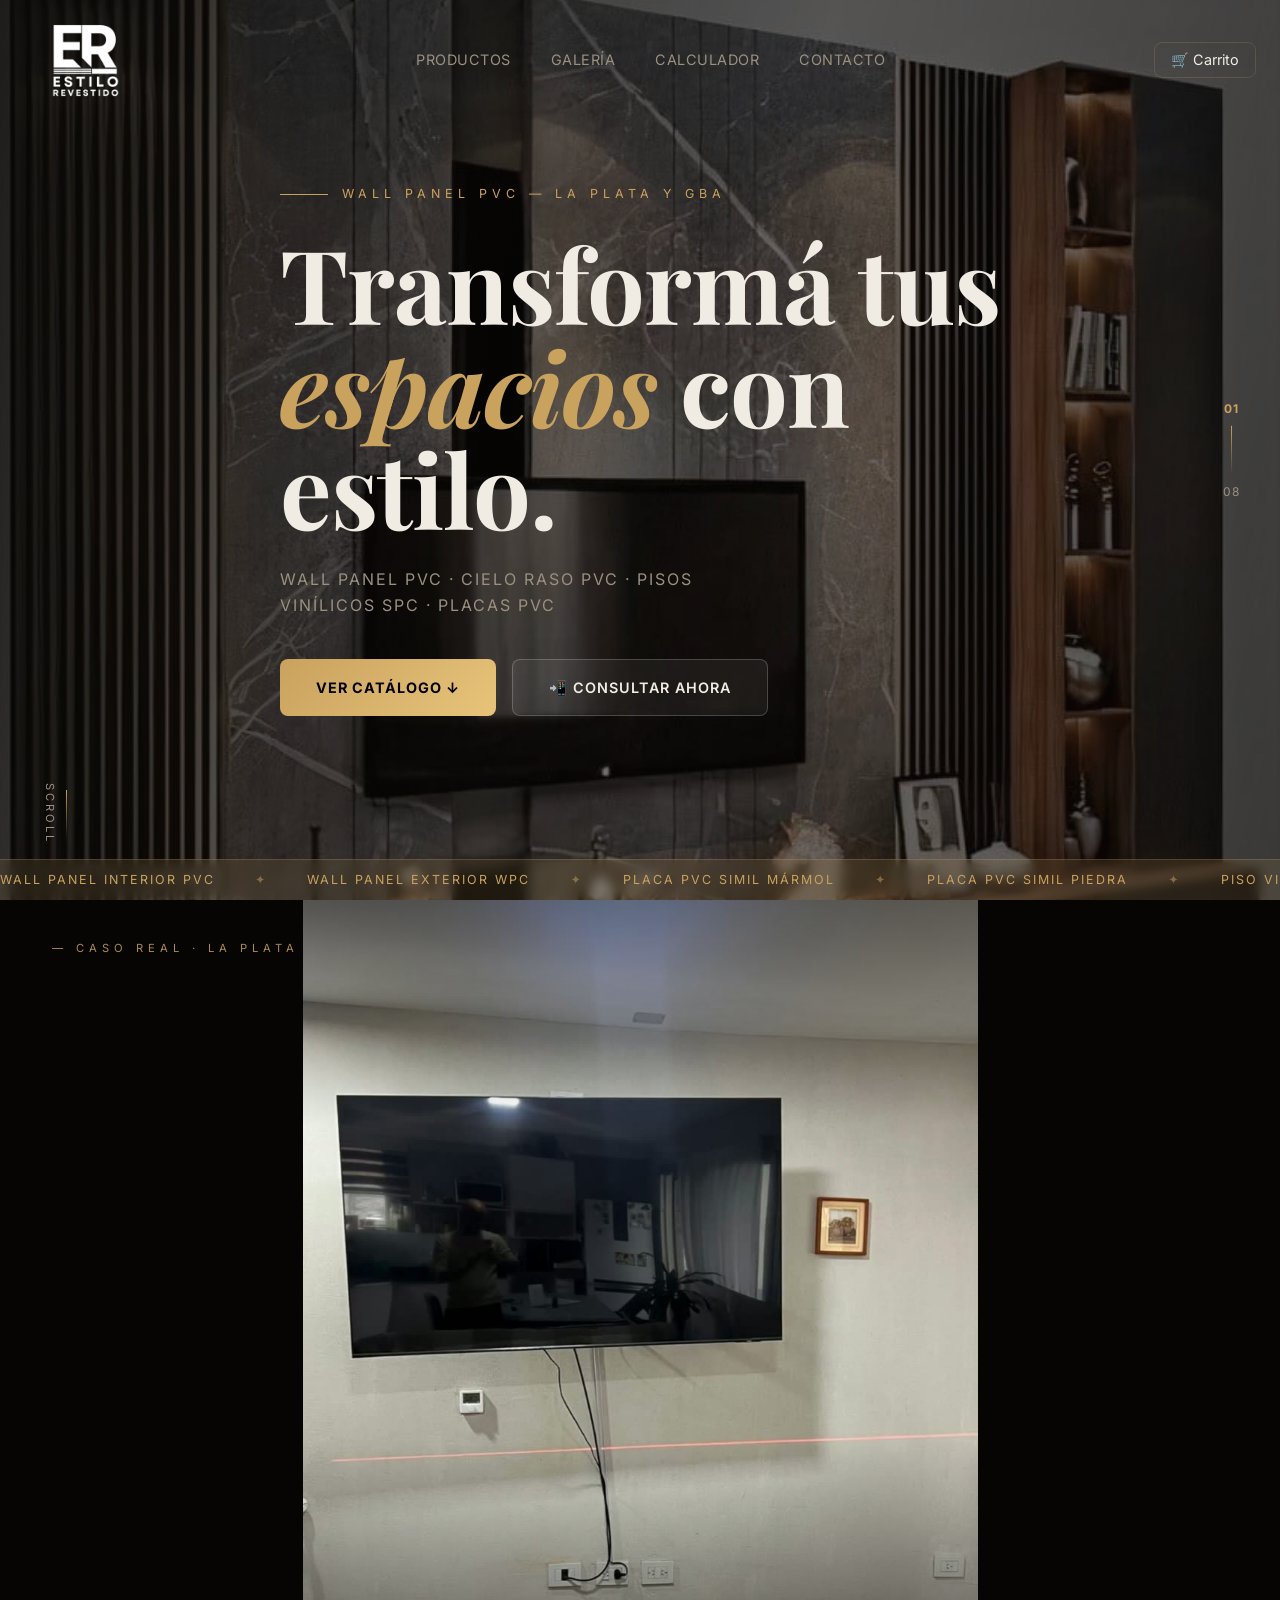
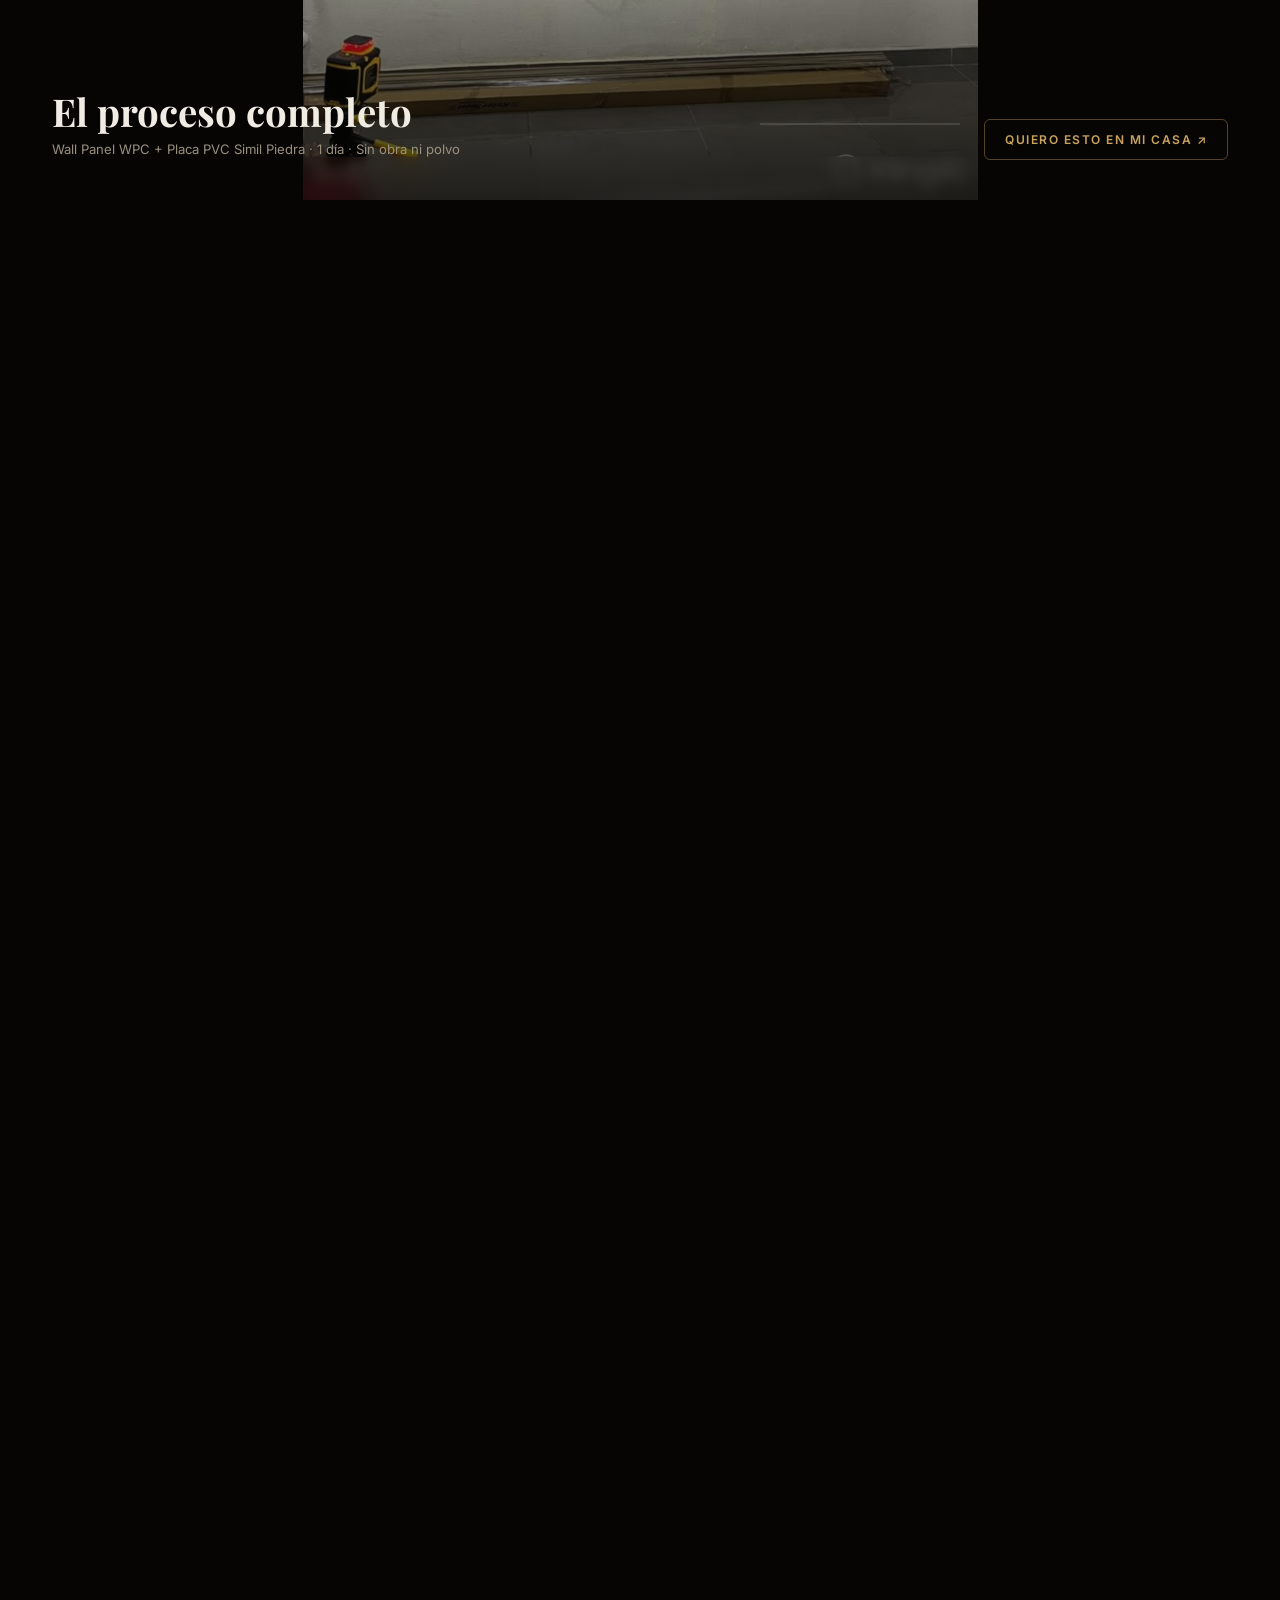
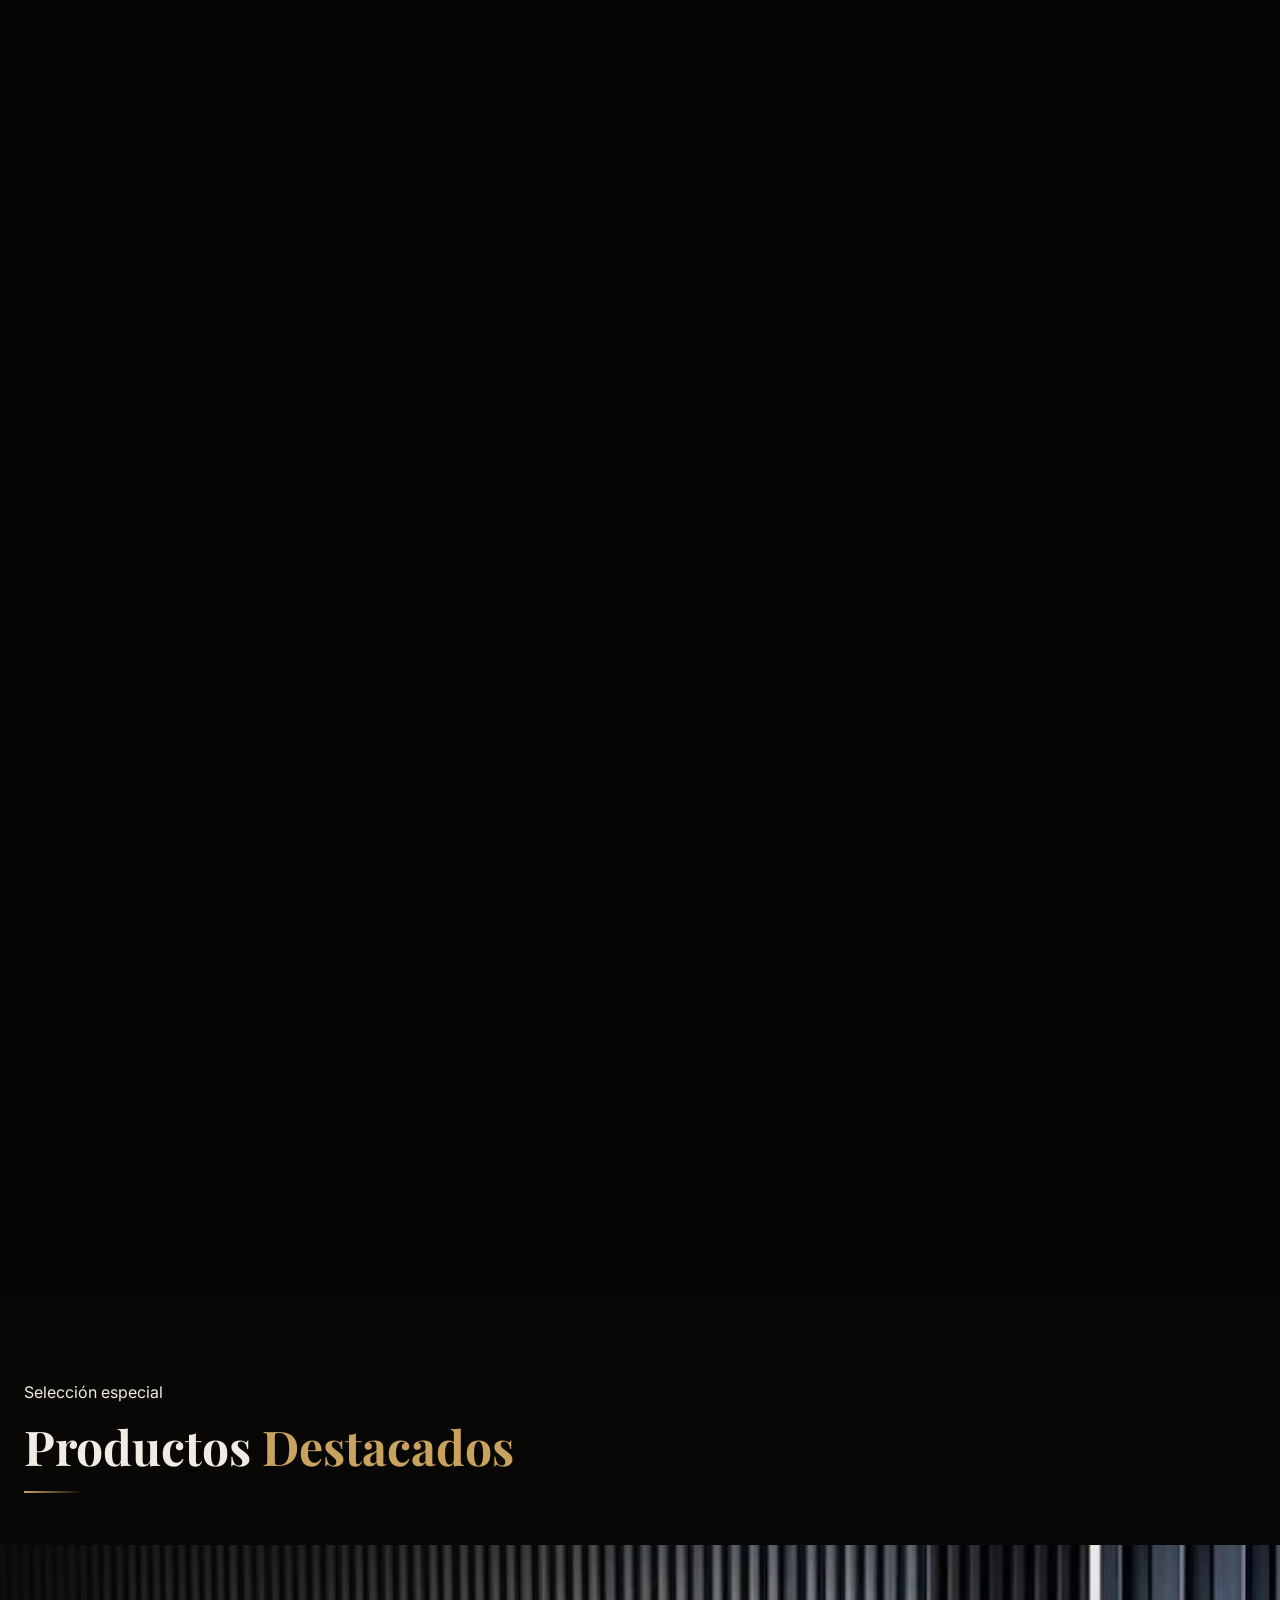
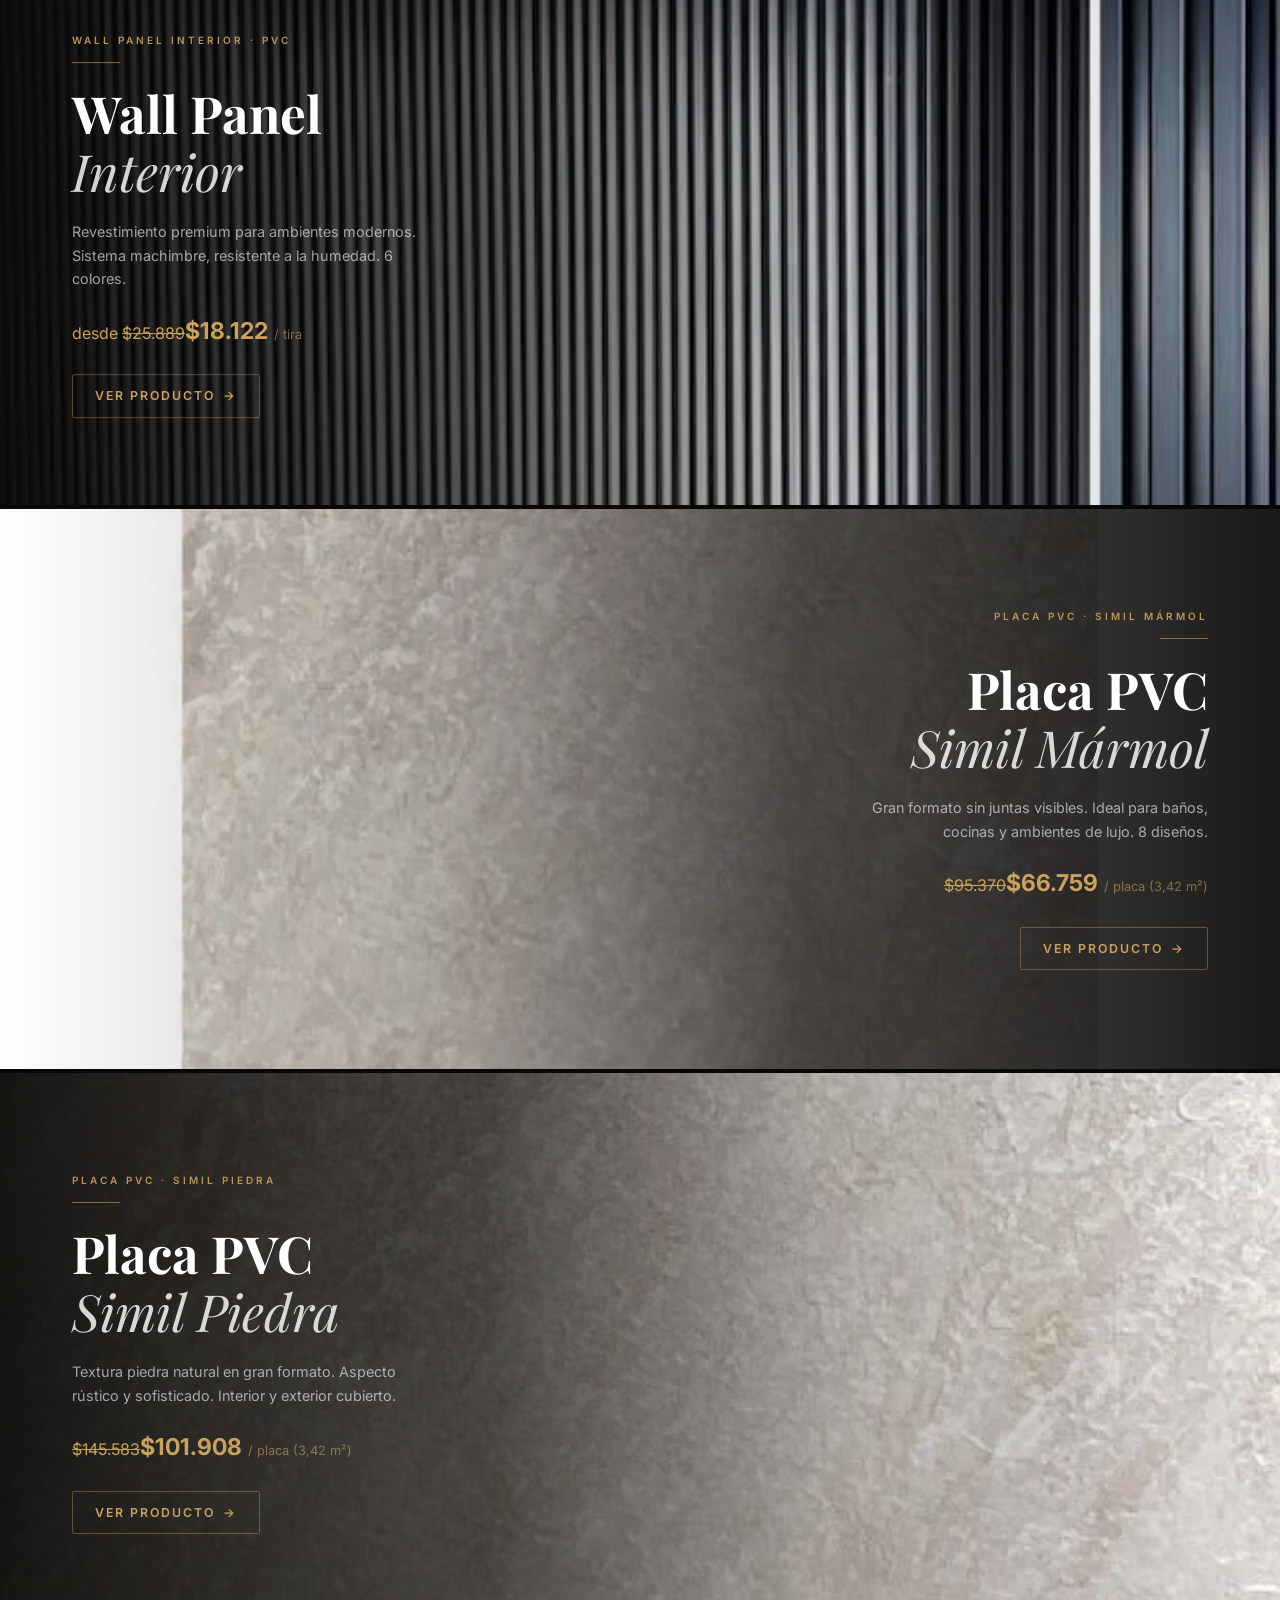
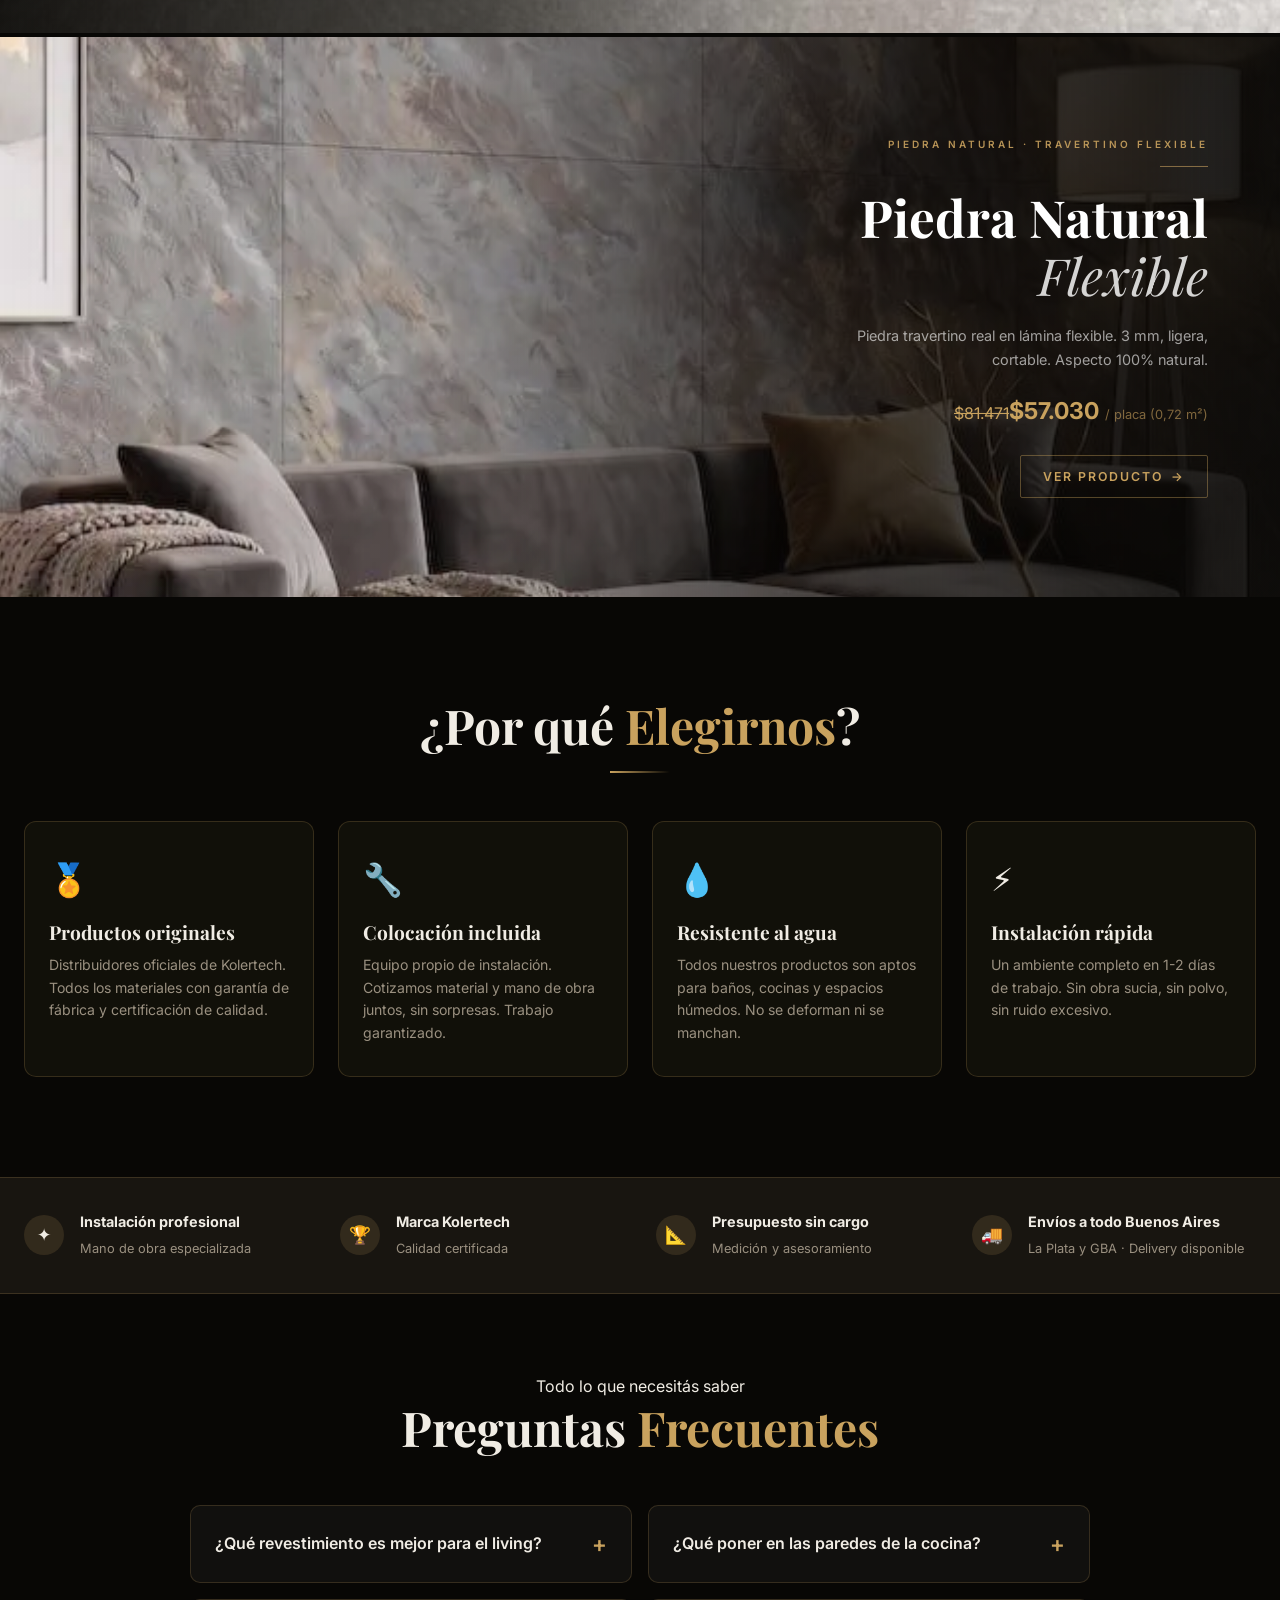
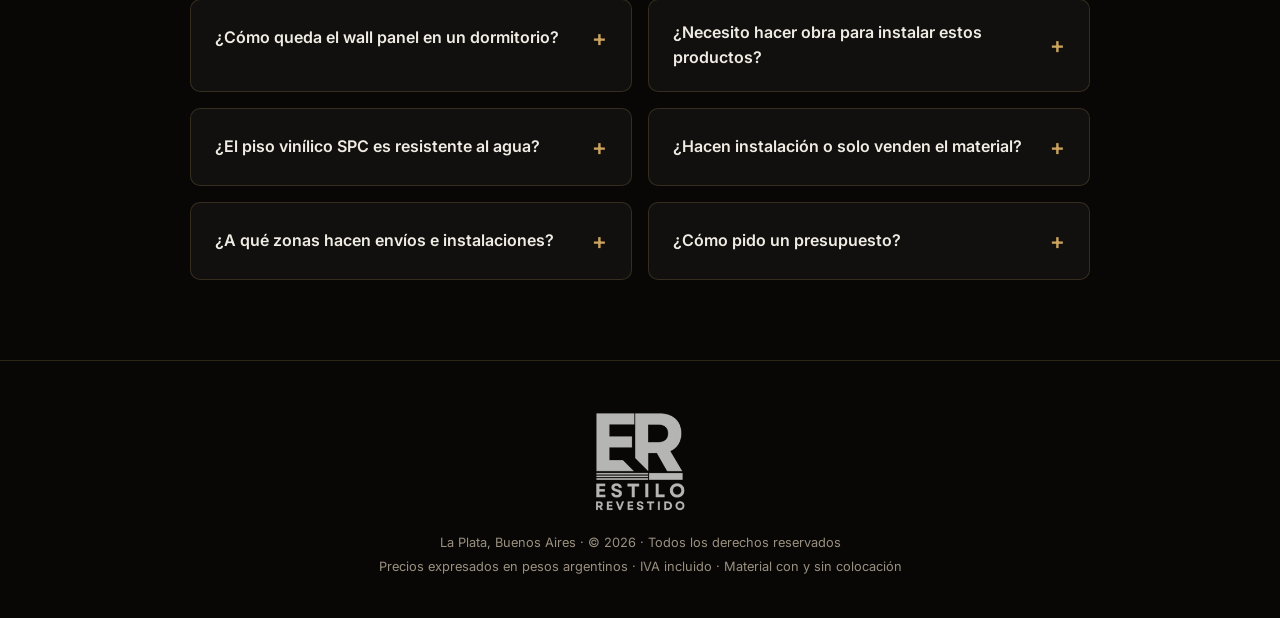
==== commit 0e8a7dd7: "feat: eliminar simulador de ambientes de todas las paginas Quitar boton "+ Simulador" del nav-right," ====
--- a/index.html
+++ b/index.html
@@ -68,7 +68,7 @@
 @media(max-width:900px){.nav-links{display:none}.nav-menu-btn{display:flex}}
 @media(max-width:768px){.slide-counter{display:none}.hero-scroll{left:16px;bottom:70px}.hero-title{font-size:clamp(2.6rem,10vw,4rem)}}
 .mobile-menu{display:none}
-.cart-overlay,.sim-overlay{position:fixed;inset:0;opacity:0;pointer-events:none}
+.cart-overlay{position:fixed;inset:0;opacity:0;pointer-events:none}
 .toast{position:fixed;bottom:32px;right:32px;opacity:0;pointer-events:none}
   </style>
   <link rel="stylesheet" href="styles.css" media="print" onload="this.media='all';this.onload=null">
@@ -123,12 +123,10 @@
     <ul class="nav-links">
       <li><a href="productos/">Productos</a></li>
       <li><a href="galeria/">Galería</a></li>
-      <li><a href="galeria/#simulaFoto">Simulador</a></li>
       <li><a href="productos/#calculador">Calculador</a></li>
       <li><a href="contacto/">Contacto</a></li>
     </ul>
     <div class="nav-right">
-      <button class="sim-open-btn" id="simOpenBtn">✦ Simulador</button>
       <button class="cart-btn">
         🛒 Carrito
         <span class="cart-count">0</span>
@@ -514,102 +512,6 @@
   <span class="toast-icon">✦</span>
   <span class="toast-msg"></span>
 </div>
-
-<!-- ===== SIMULADOR DE AMBIENTES ===== -->
-<div class="sim-overlay" id="simOverlay" role="dialog" aria-modal="true" aria-hidden="true">
-  <div class="sim-panel">
-    <button class="sim-close" id="simClose" aria-label="Cerrar">×</button>
-
-    <div class="sim-header">
-      <h2 class="sim-title">Simulador de Ambientes</h2>
-      <p class="sim-subtitle">Ingresá las medidas, elegí los materiales y mirá cómo queda tu espacio</p>
-    </div>
-
-    <!-- Dimensiones -->
-    <div class="sim-dims-bar">
-      <div class="sim-dim-field">
-        <label class="sim-dim-label">Ancho</label>
-        <input class="sim-dim-input" id="simAncho" type="number" min="1" max="20" step="0.5" value="4">
-        <span class="sim-dim-unit">m</span>
-      </div>
-      <div class="sim-dim-sep">×</div>
-      <div class="sim-dim-field">
-        <label class="sim-dim-label">Largo</label>
-        <input class="sim-dim-input" id="simLargo" type="number" min="1" max="20" step="0.5" value="5">
-        <span class="sim-dim-unit">m</span>
-      </div>
-      <div class="sim-dim-sep">×</div>
-      <div class="sim-dim-field">
-        <label class="sim-dim-label">Alto</label>
-        <input class="sim-dim-input" id="simAlto" type="number" min="1.8" max="6" step="0.1" value="2.6">
-        <span class="sim-dim-unit">m</span>
-      </div>
-    </div>
-
-    <!-- Combinaciones recomendadas -->
-    <div class="sim-combos-bar">
-      <span class="sim-combos-label">Combinaciones:</span>
-      <div class="sim-combos-list" id="simCombosList"></div>
-    </div>
-
-    <!-- Contenido principal -->
-    <div class="sim-content">
-
-      <!-- Vista perspectiva -->
-      <div class="sim-scene-wrap">
-        <canvas id="simCanvas" width="700" height="420"></canvas>
-        <div class="sim-scene-hint">Vista en perspectiva · cambiá medidas y materiales para actualizar</div>
-      </div>
-
-      <!-- Selectores + presupuesto -->
-      <div class="sim-sidebar">
-
-        <div class="sim-selectors">
-          <div class="sim-sel-row">
-            <div class="sim-sel-thumb" id="thumbParedes"></div>
-            <div class="sim-sel-info">
-              <label class="sim-sel-label">Paredes</label>
-              <select class="sim-select" id="selParedes"></select>
-            </div>
-          </div>
-          <div class="sim-sel-row">
-            <div class="sim-sel-thumb" id="thumbTecho"></div>
-            <div class="sim-sel-info">
-              <label class="sim-sel-label">Techo</label>
-              <select class="sim-select" id="selTecho"></select>
-            </div>
-          </div>
-          <div class="sim-sel-row">
-            <div class="sim-sel-thumb" id="thumbPiso"></div>
-            <div class="sim-sel-info">
-              <label class="sim-sel-label">Piso</label>
-              <select class="sim-select" id="selPiso"></select>
-            </div>
-          </div>
-          <div class="sim-sel-row">
-            <div class="sim-sel-thumb" id="thumbZocalo"></div>
-            <div class="sim-sel-info">
-              <label class="sim-sel-label">Zócalo</label>
-              <select class="sim-select" id="selZocalo"></select>
-            </div>
-          </div>
-        </div>
-
-        <div class="sim-budget" id="simBudget">
-          <p class="sim-budget-empty">Seleccioná productos para ver el presupuesto</p>
-        </div>
-
-        <div class="sim-actions">
-          <button class="sim-btn-wa" id="simWaBtn">
-            <svg width="16" height="16" viewBox="0 0 24 24" fill="currentColor"><path d="M17.472 14.382c-.297-.149-1.758-.867-2.03-.967-.273-.099-.471-.148-.67.15-.197.297-.767.966-.94 1.164-.173.199-.347.223-.644.075-.297-.15-1.255-.463-2.39-1.475-.883-.788-1.48-1.761-1.653-2.059-.173-.297-.018-.458.13-.606.134-.133.298-.347.446-.52.149-.174.198-.298.298-.497.099-.198.05-.371-.025-.52-.075-.149-.669-1.612-.916-2.207-.242-.579-.487-.5-.669-.51-.173-.008-.371-.01-.57-.01-.198 0-.52.074-.792.372-.272.297-1.04 1.016-1.04 2.479 0 1.462 1.065 2.875 1.213 3.074.149.198 2.096 3.2 5.077 4.487.709.306 1.262.489 1.694.625.712.227 1.36.195 1.871.118.571-.085 1.758-.719 2.006-1.413.248-.694.248-1.289.173-1.413-.074-.124-.272-.198-.57-.347z"/><path d="M12 2C6.477 2 2 6.477 2 12c0 1.89.525 3.66 1.438 5.168L2 22l4.832-1.438A9.959 9.959 0 0012 22c5.523 0 10-4.477 10-10S17.523 2 12 2z"/></svg>
-            WhatsApp
-          </button>
-          <button class="sim-btn-cart" id="simCartBtn">+ Carrito</button>
-        </div>
-      </div>
-    </div>
-  </div>
-</div>
 <script src="script-shared.js?v=2" defer></script>
 <script src="script-index.js?v=2" defer></script>
 <!-- Cloudflare Web Analytics --><script type='module' src='https://static.cloudflareinsights.com/beacon.min.js' data-cf-beacon='{"token":"7afa23e4fc7f466990a9132e22e90082"}'></script><!-- End Cloudflare Web Analytics -->
